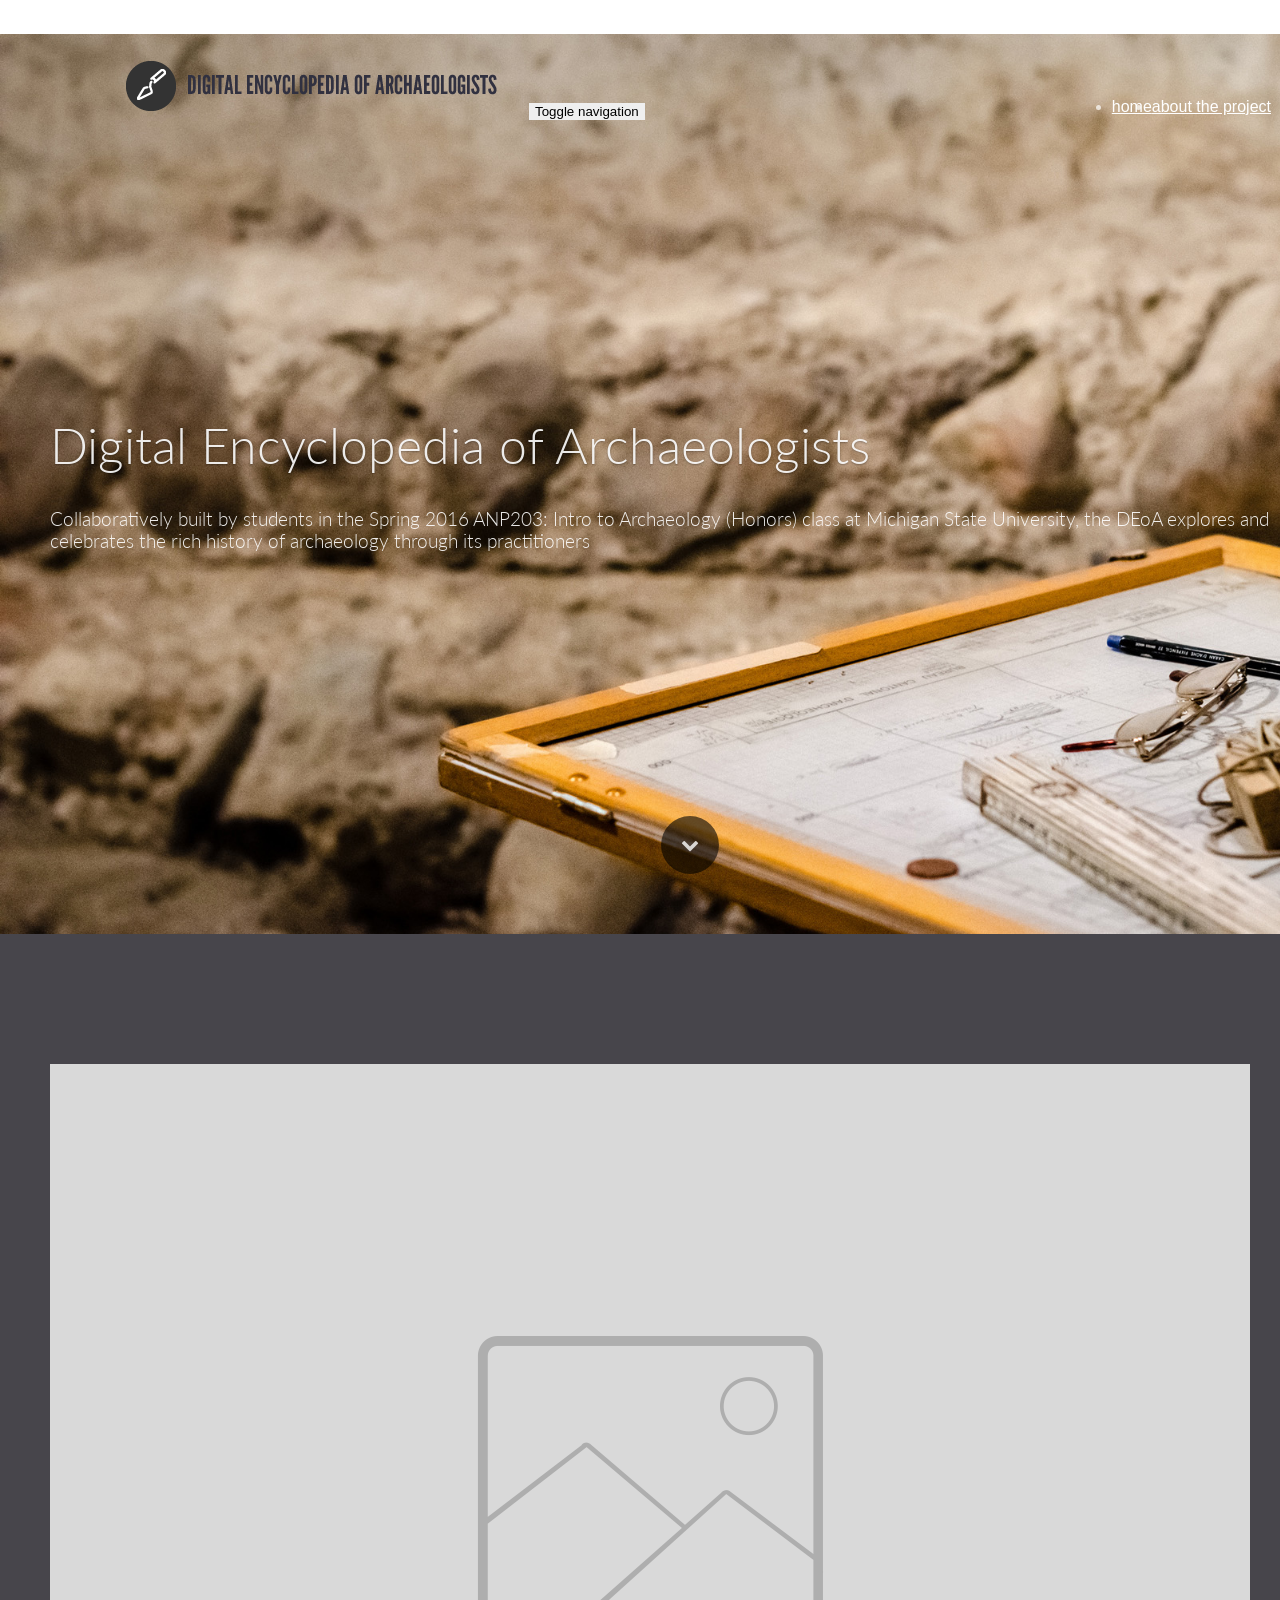
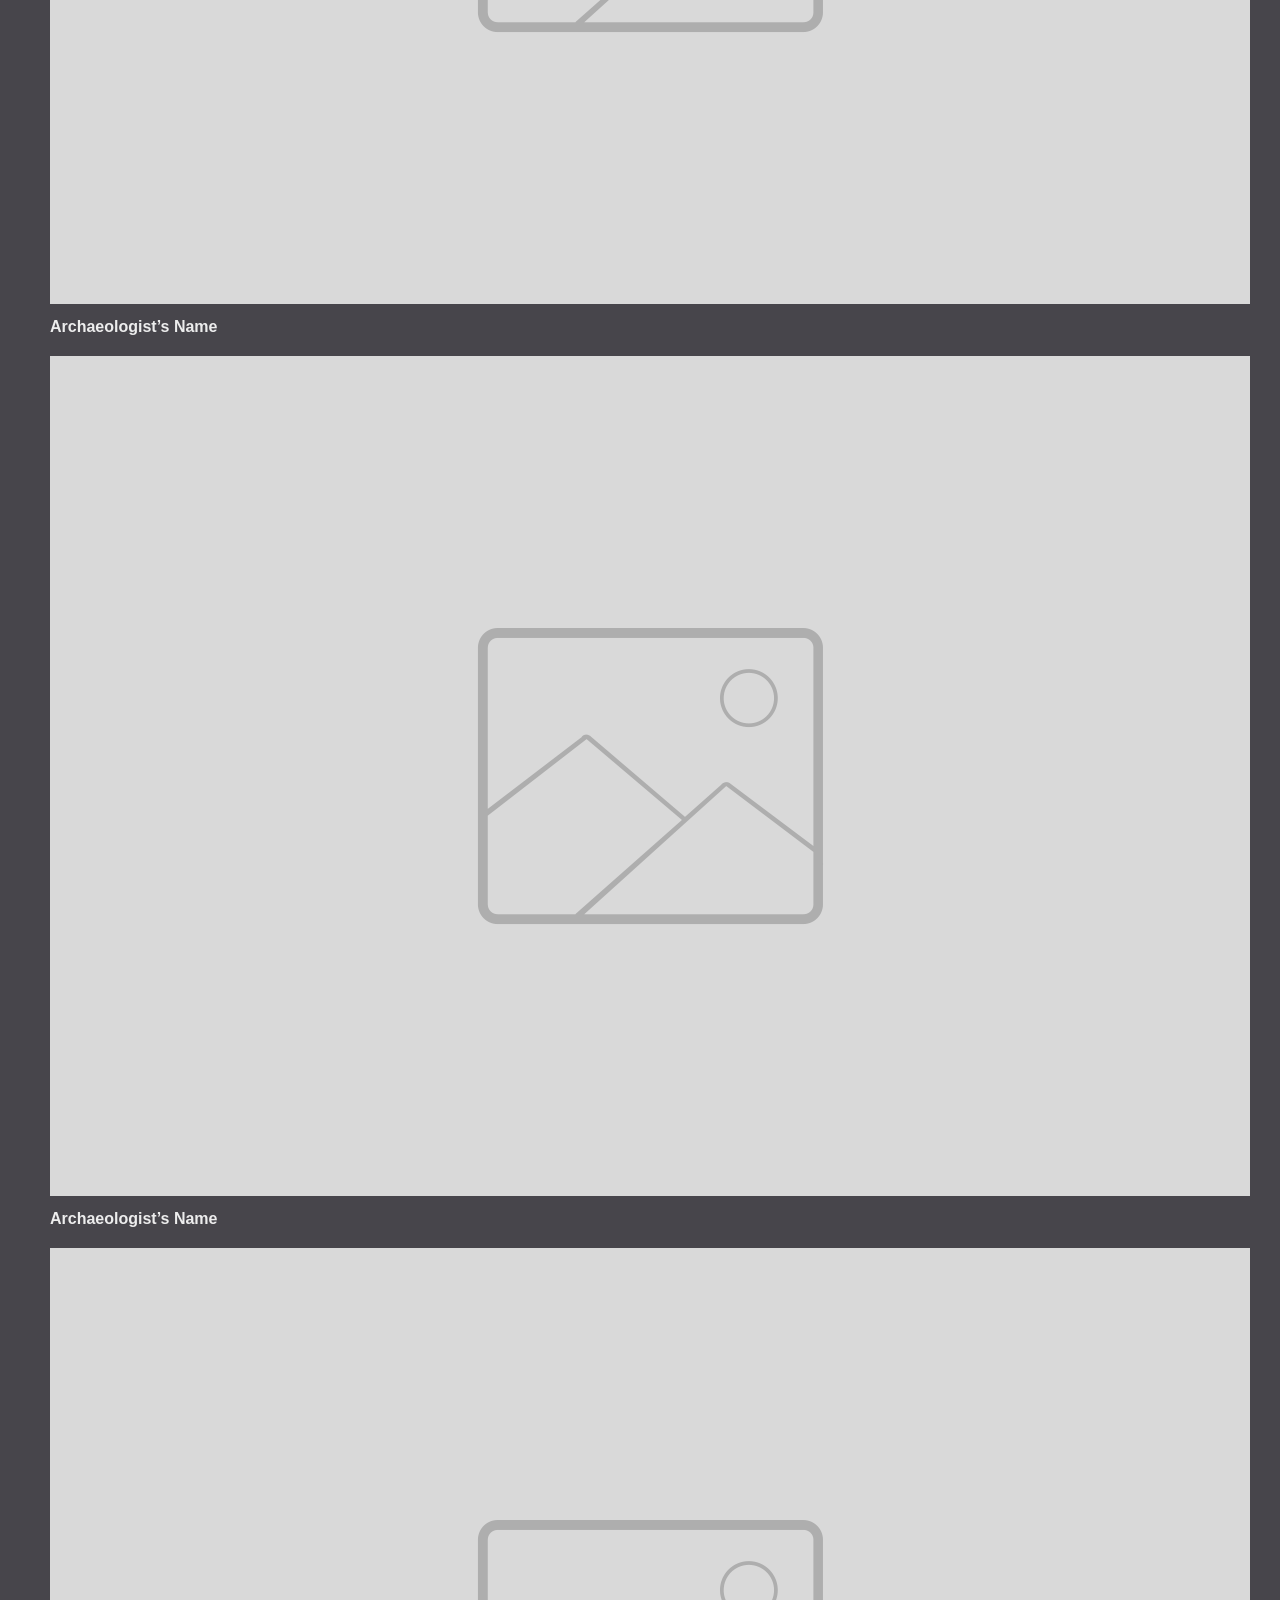
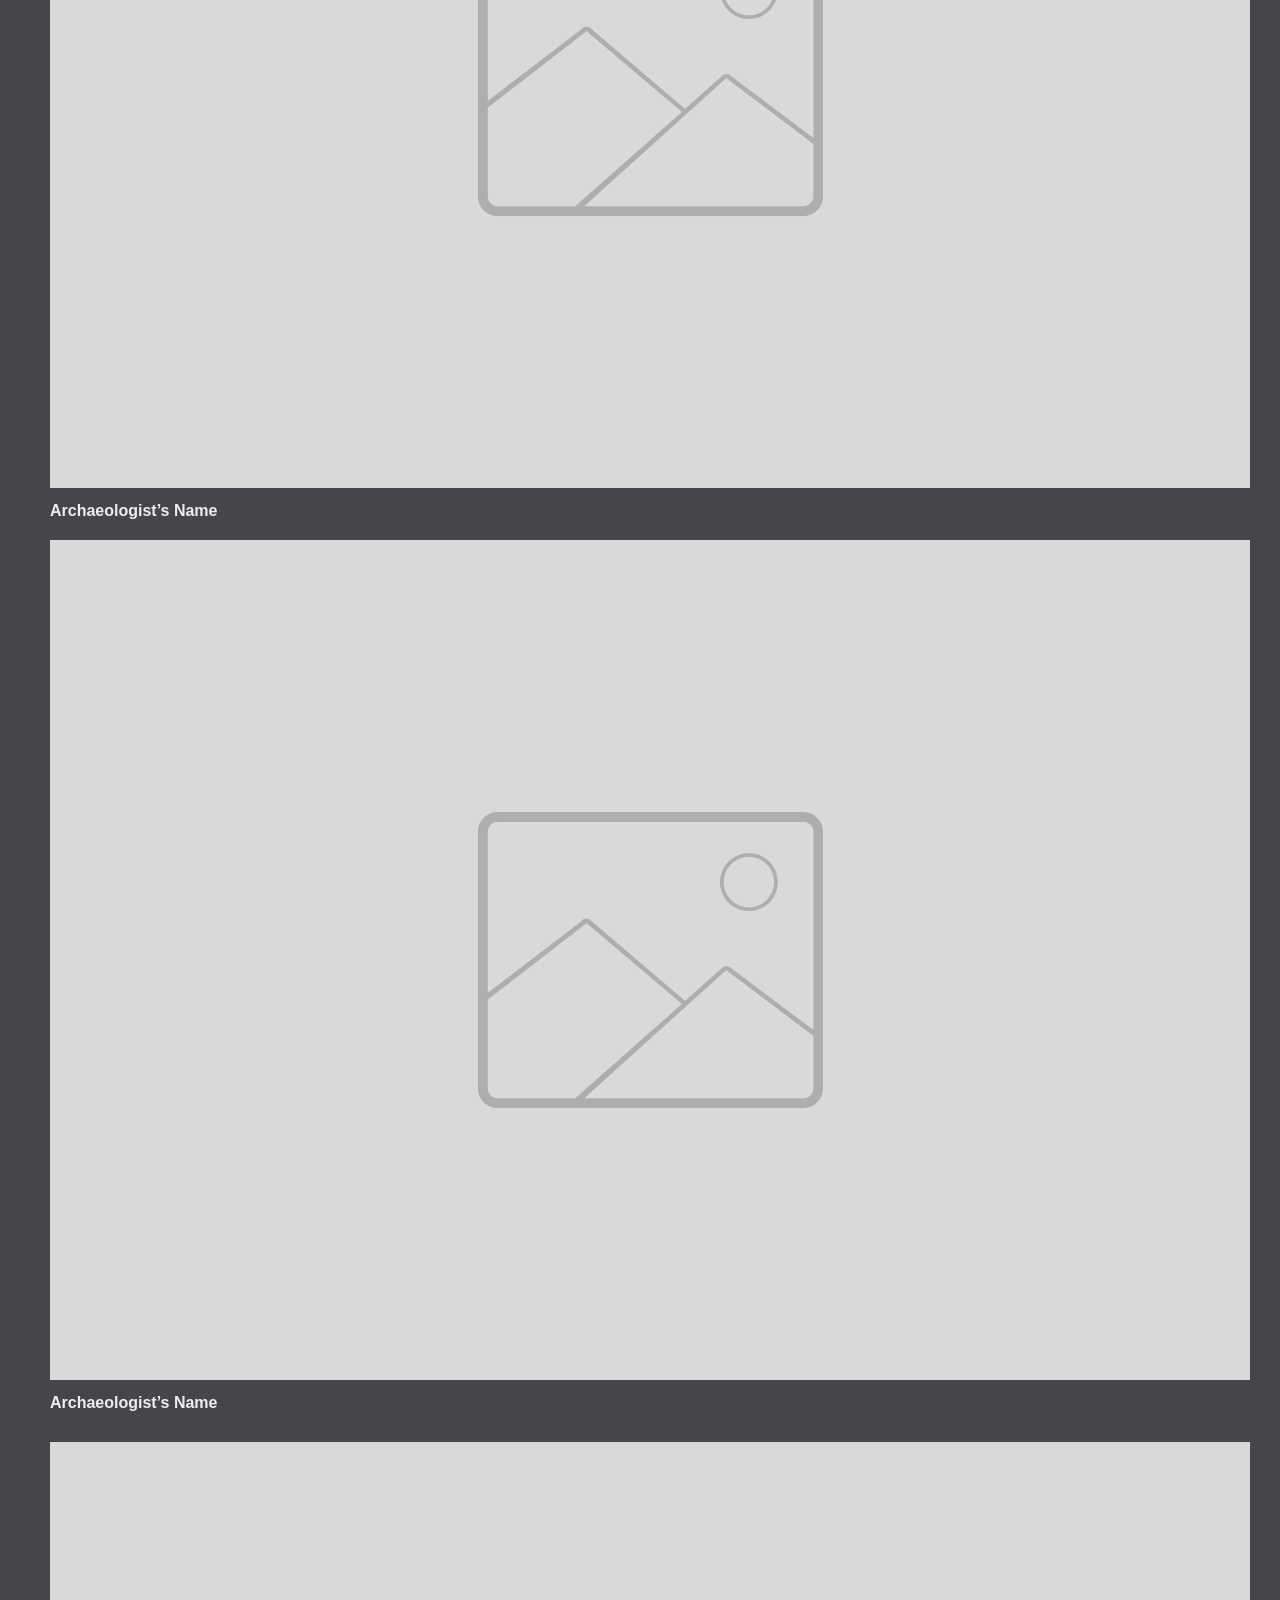
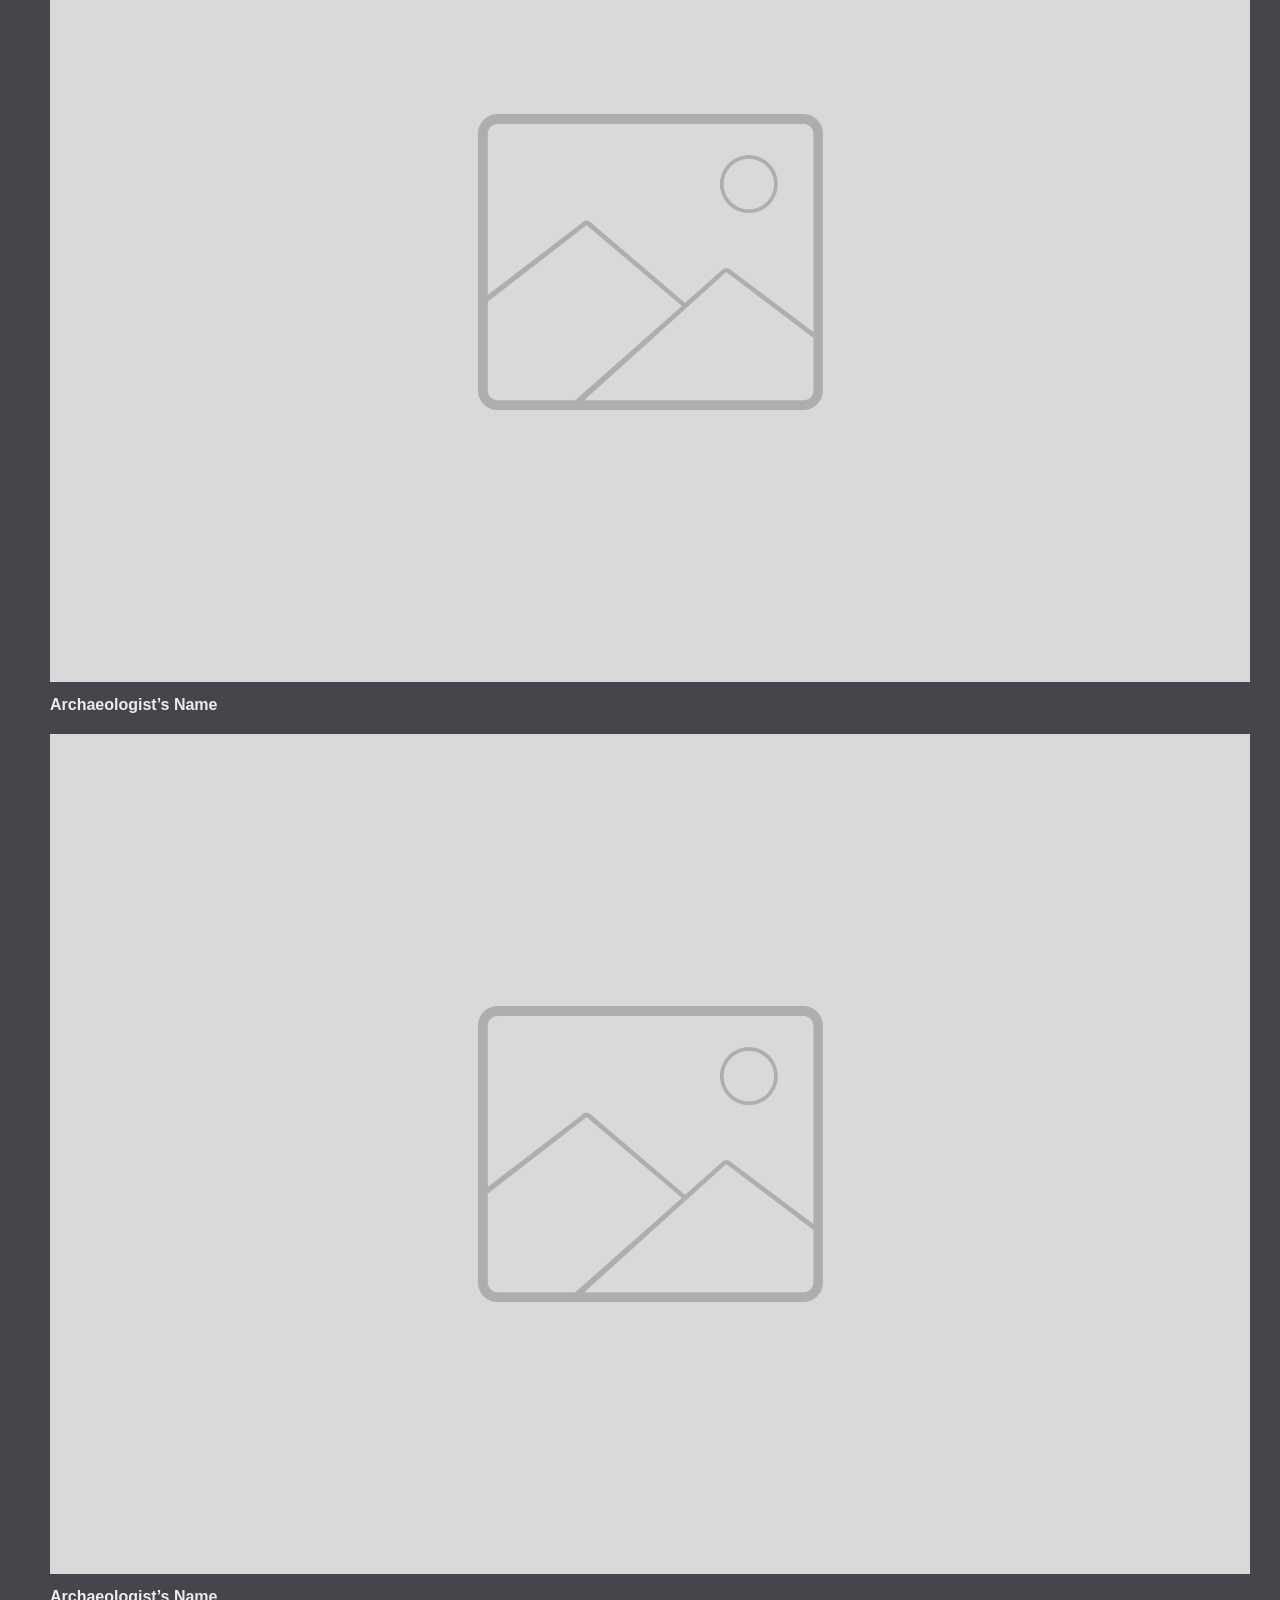
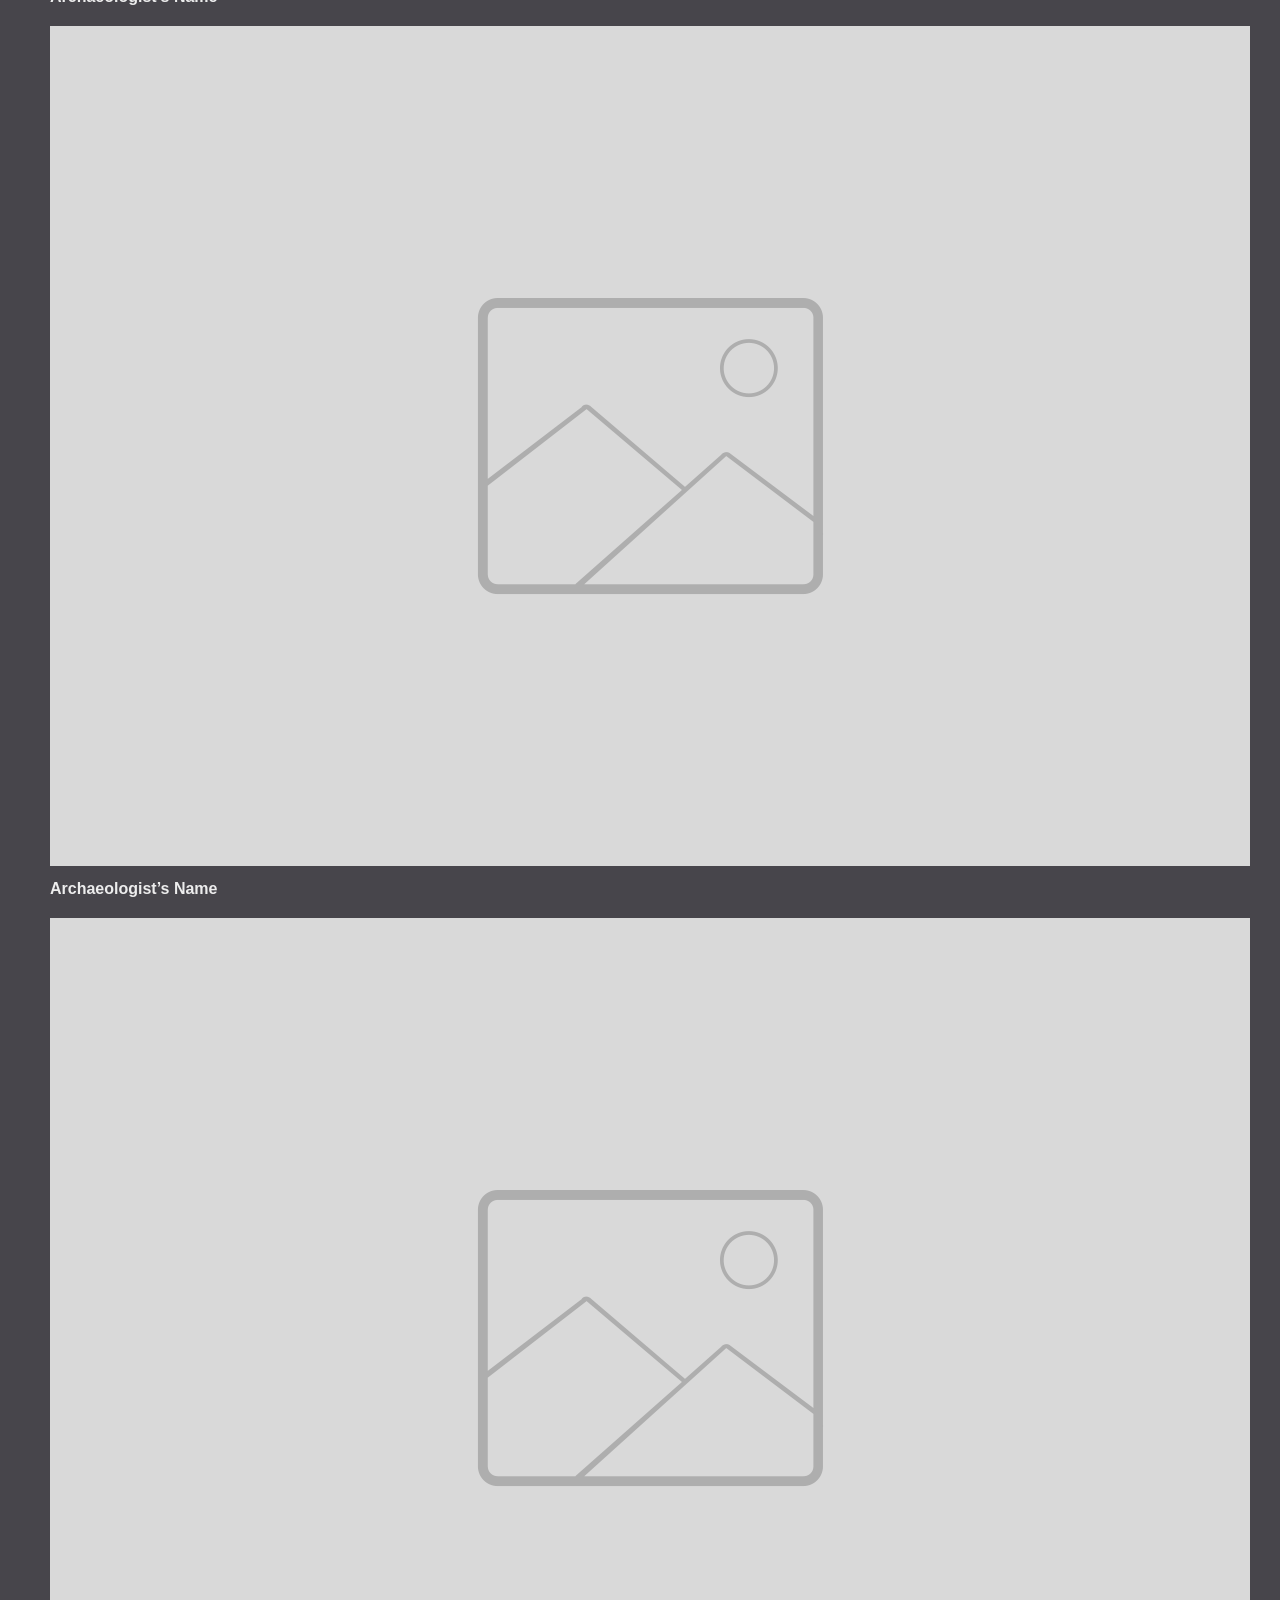
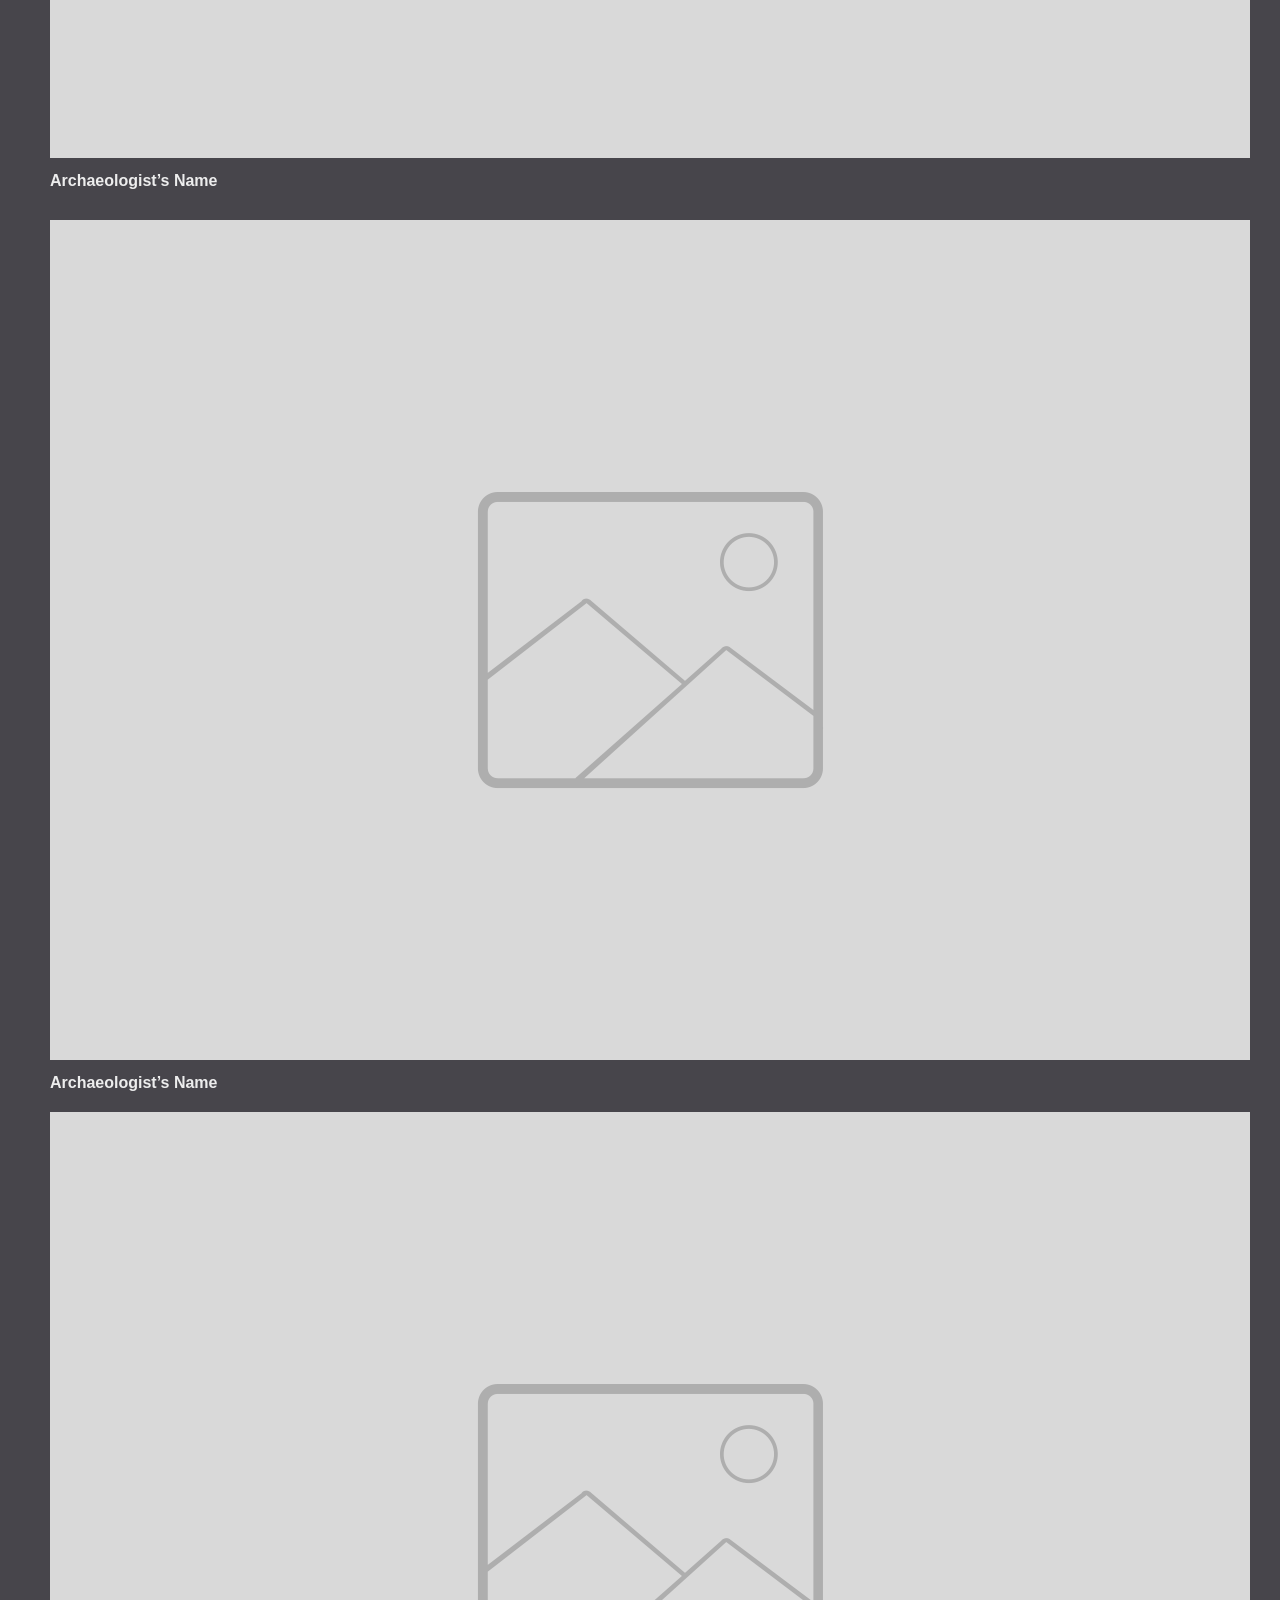
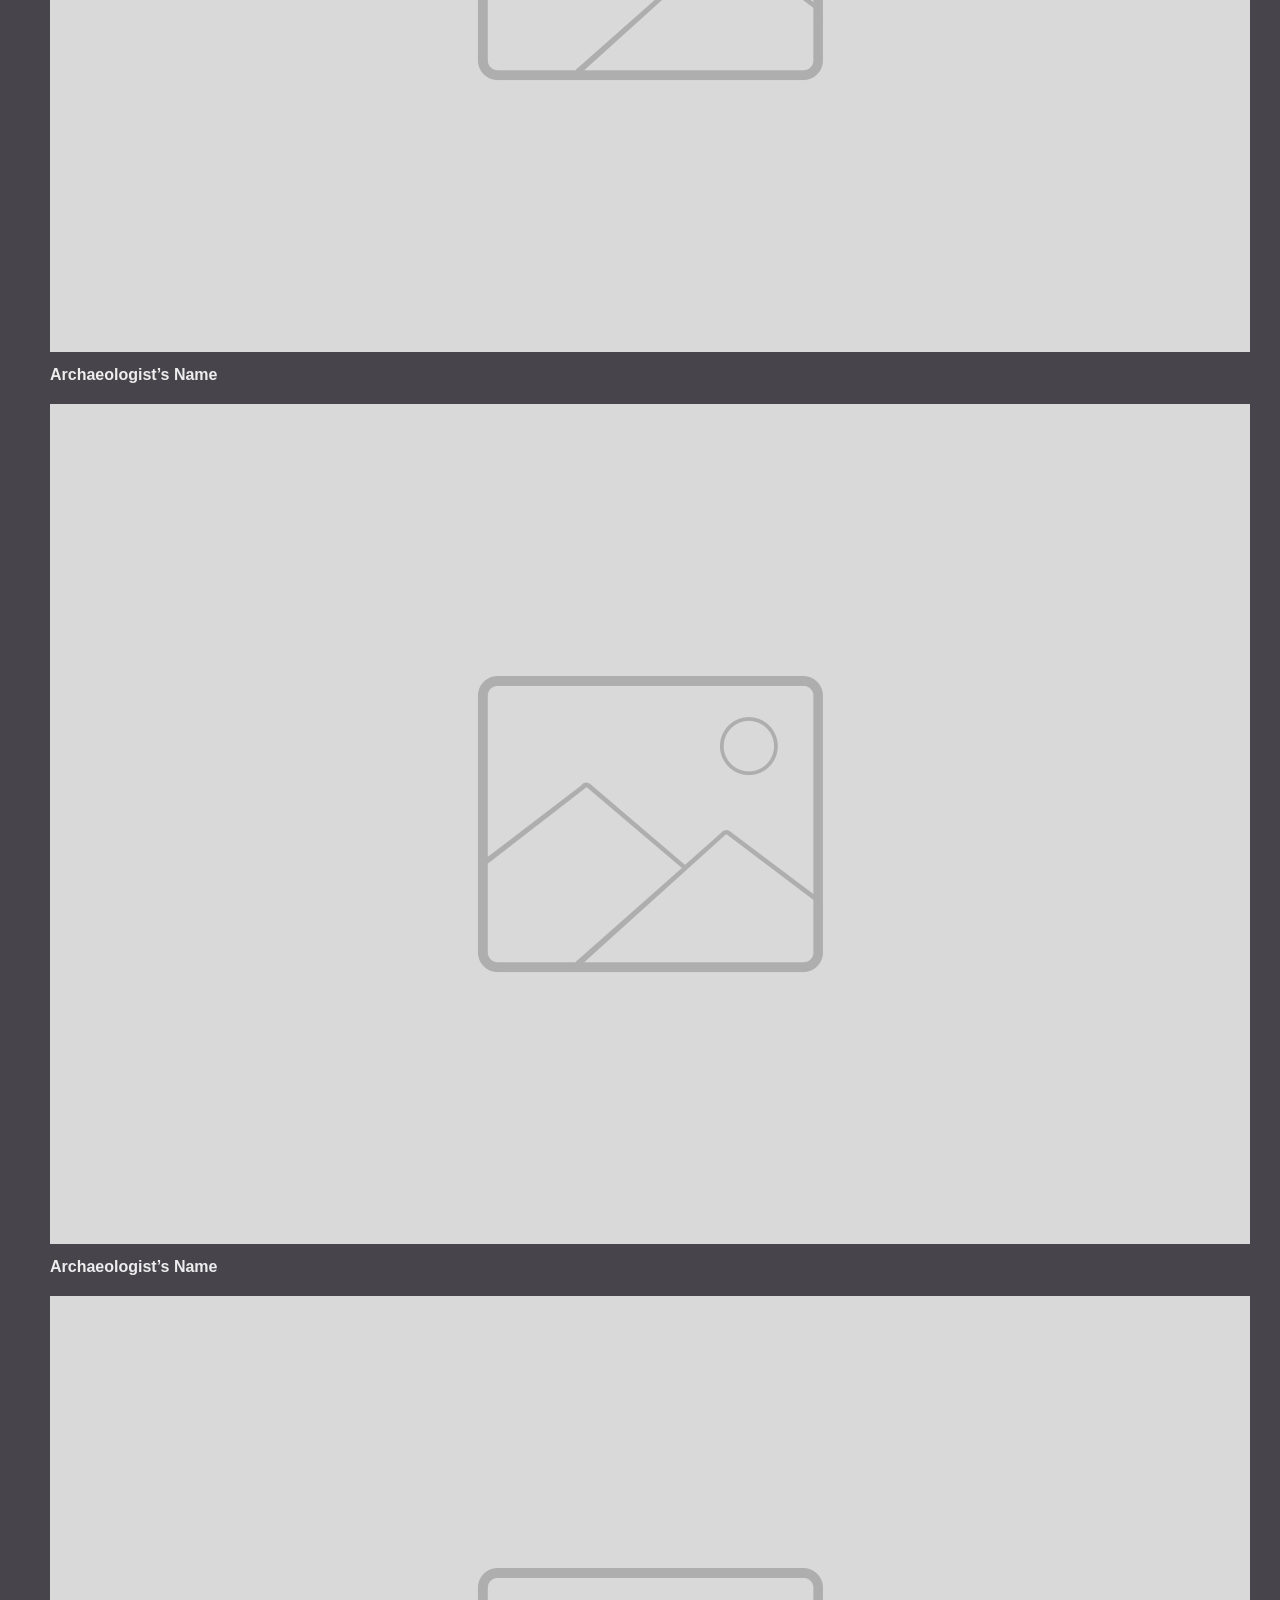
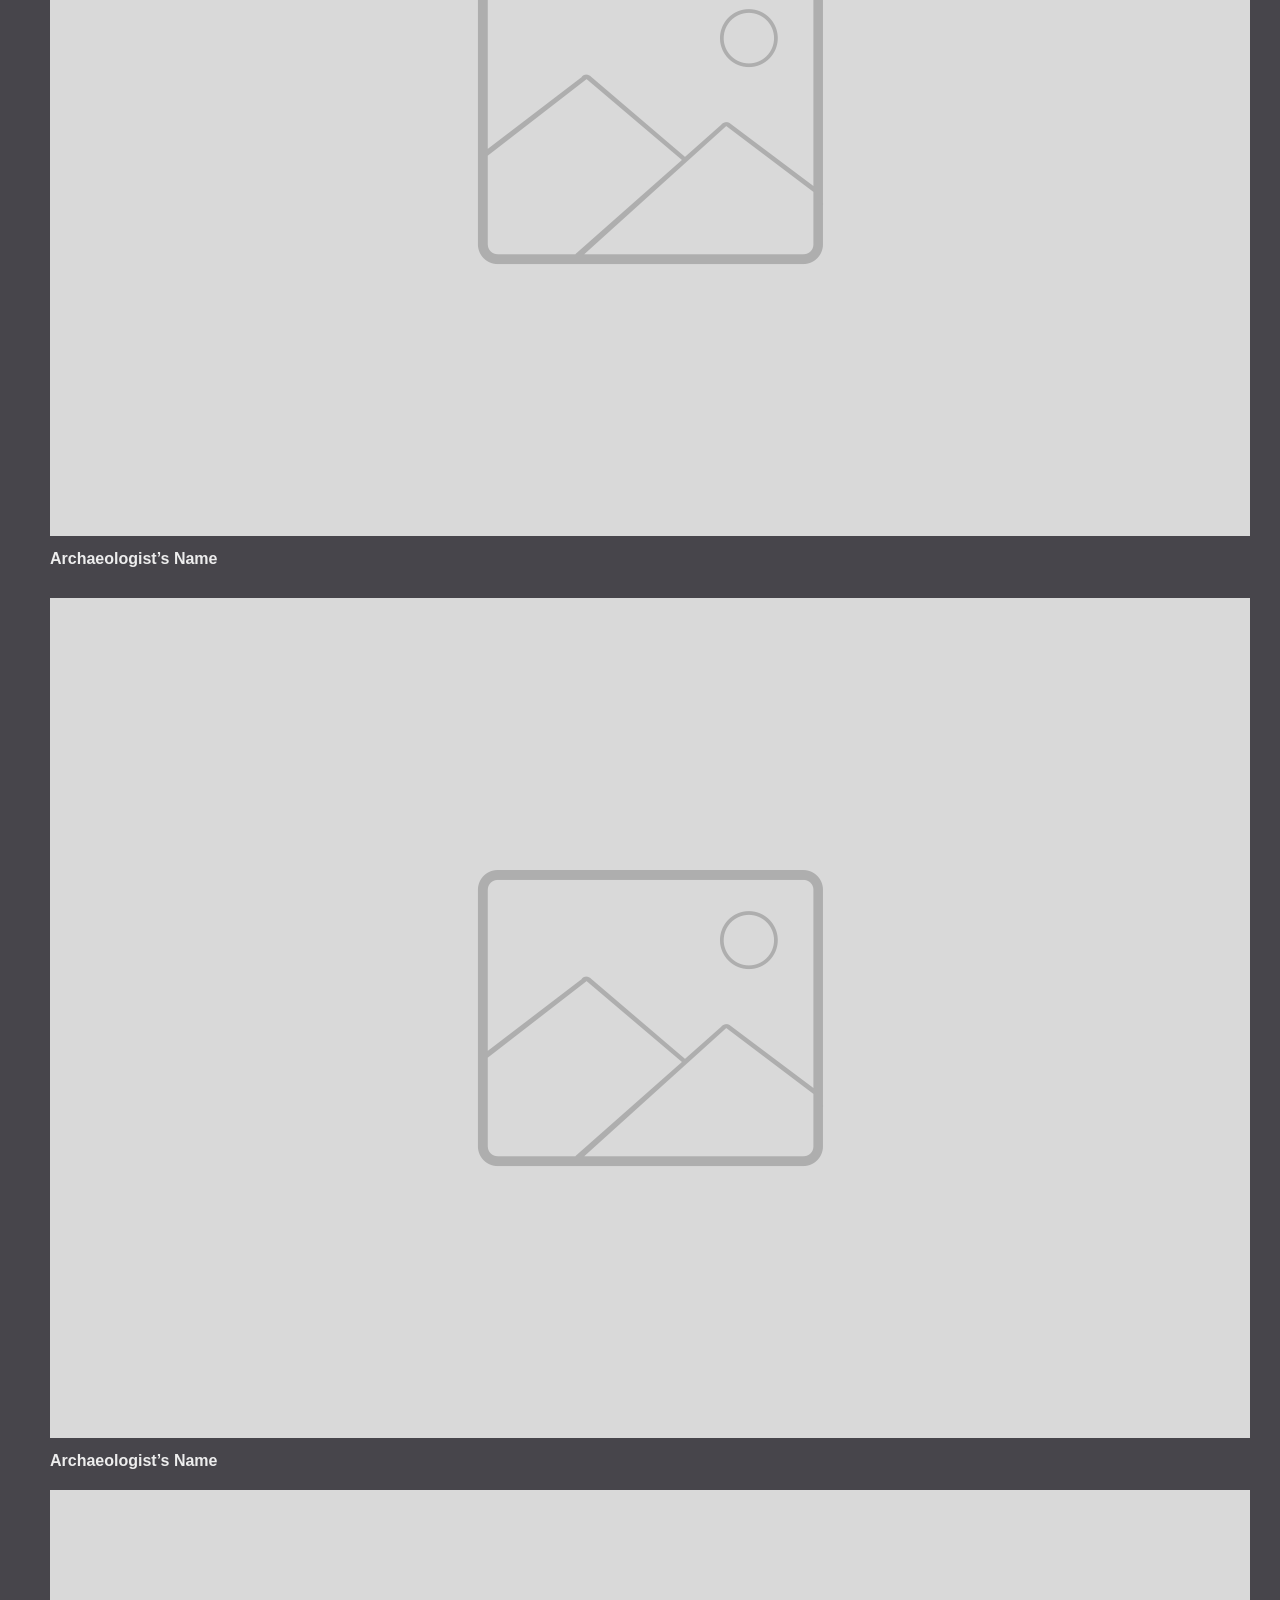
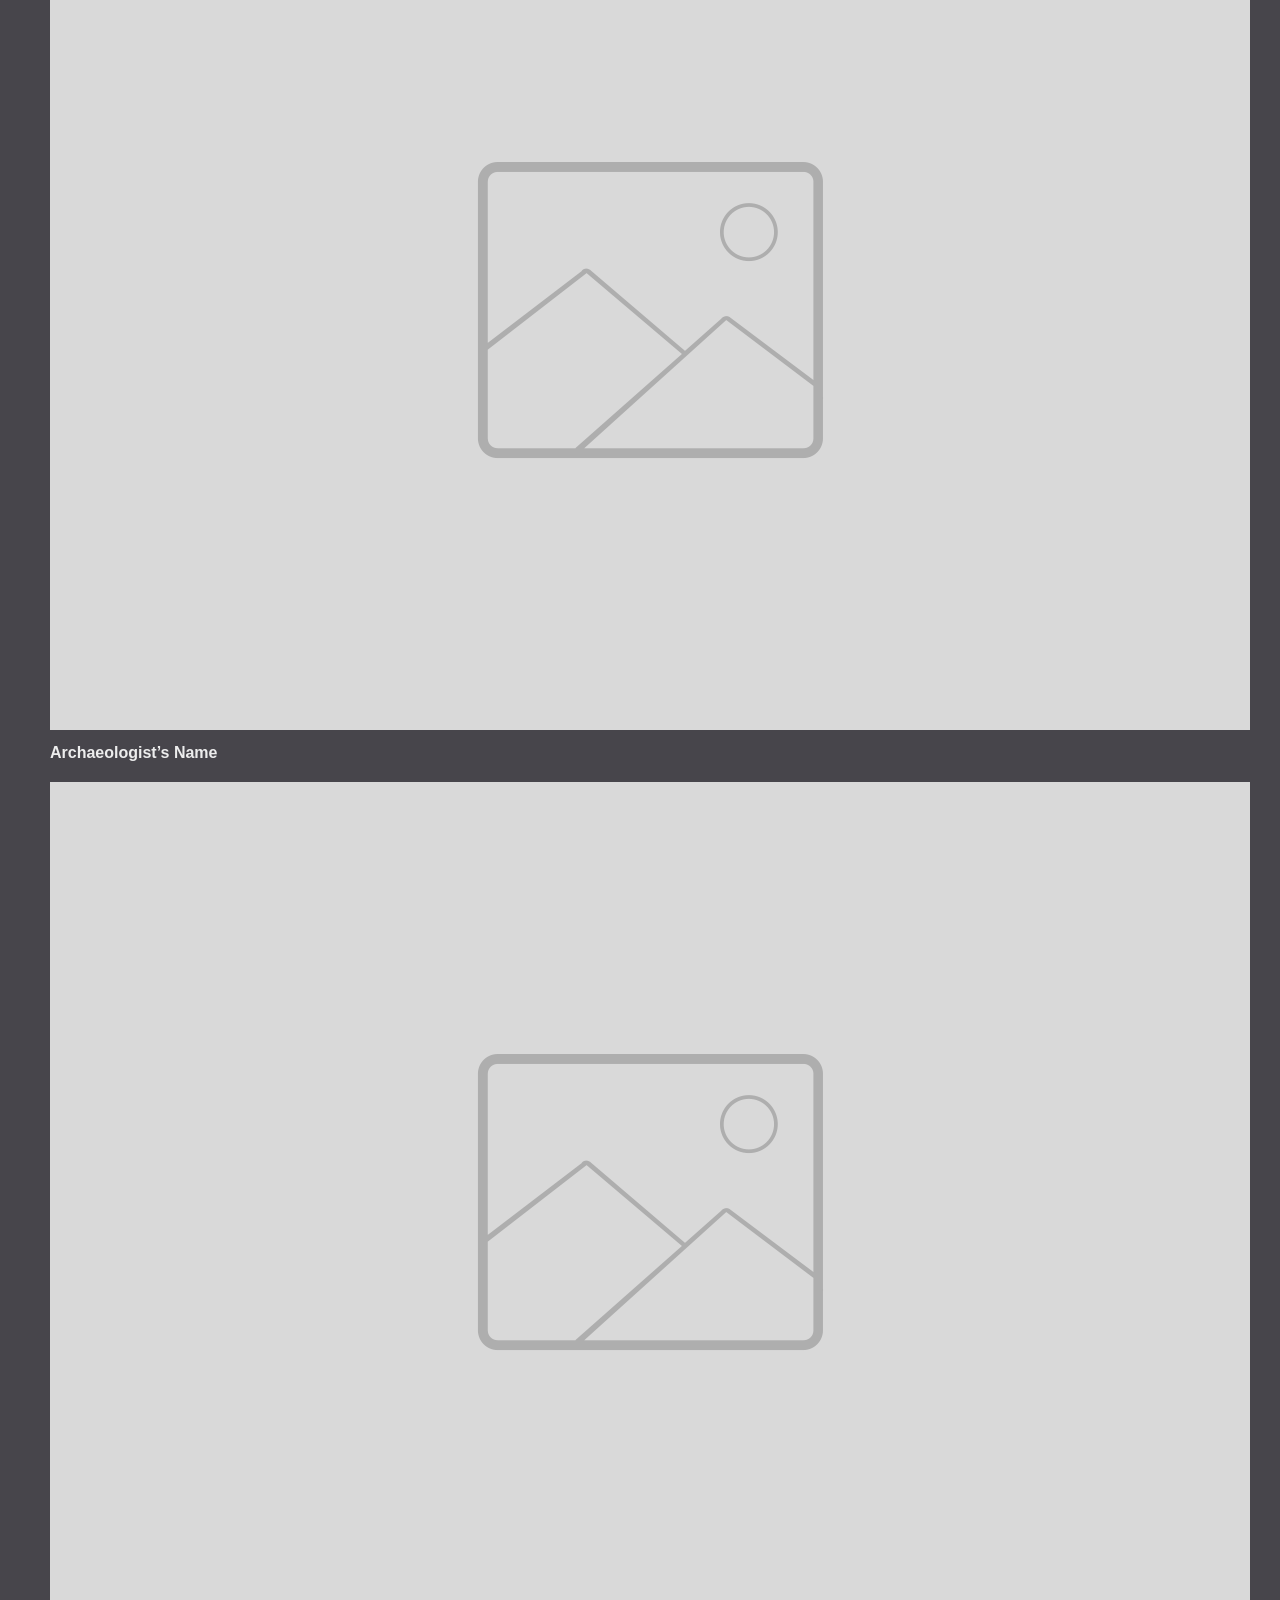
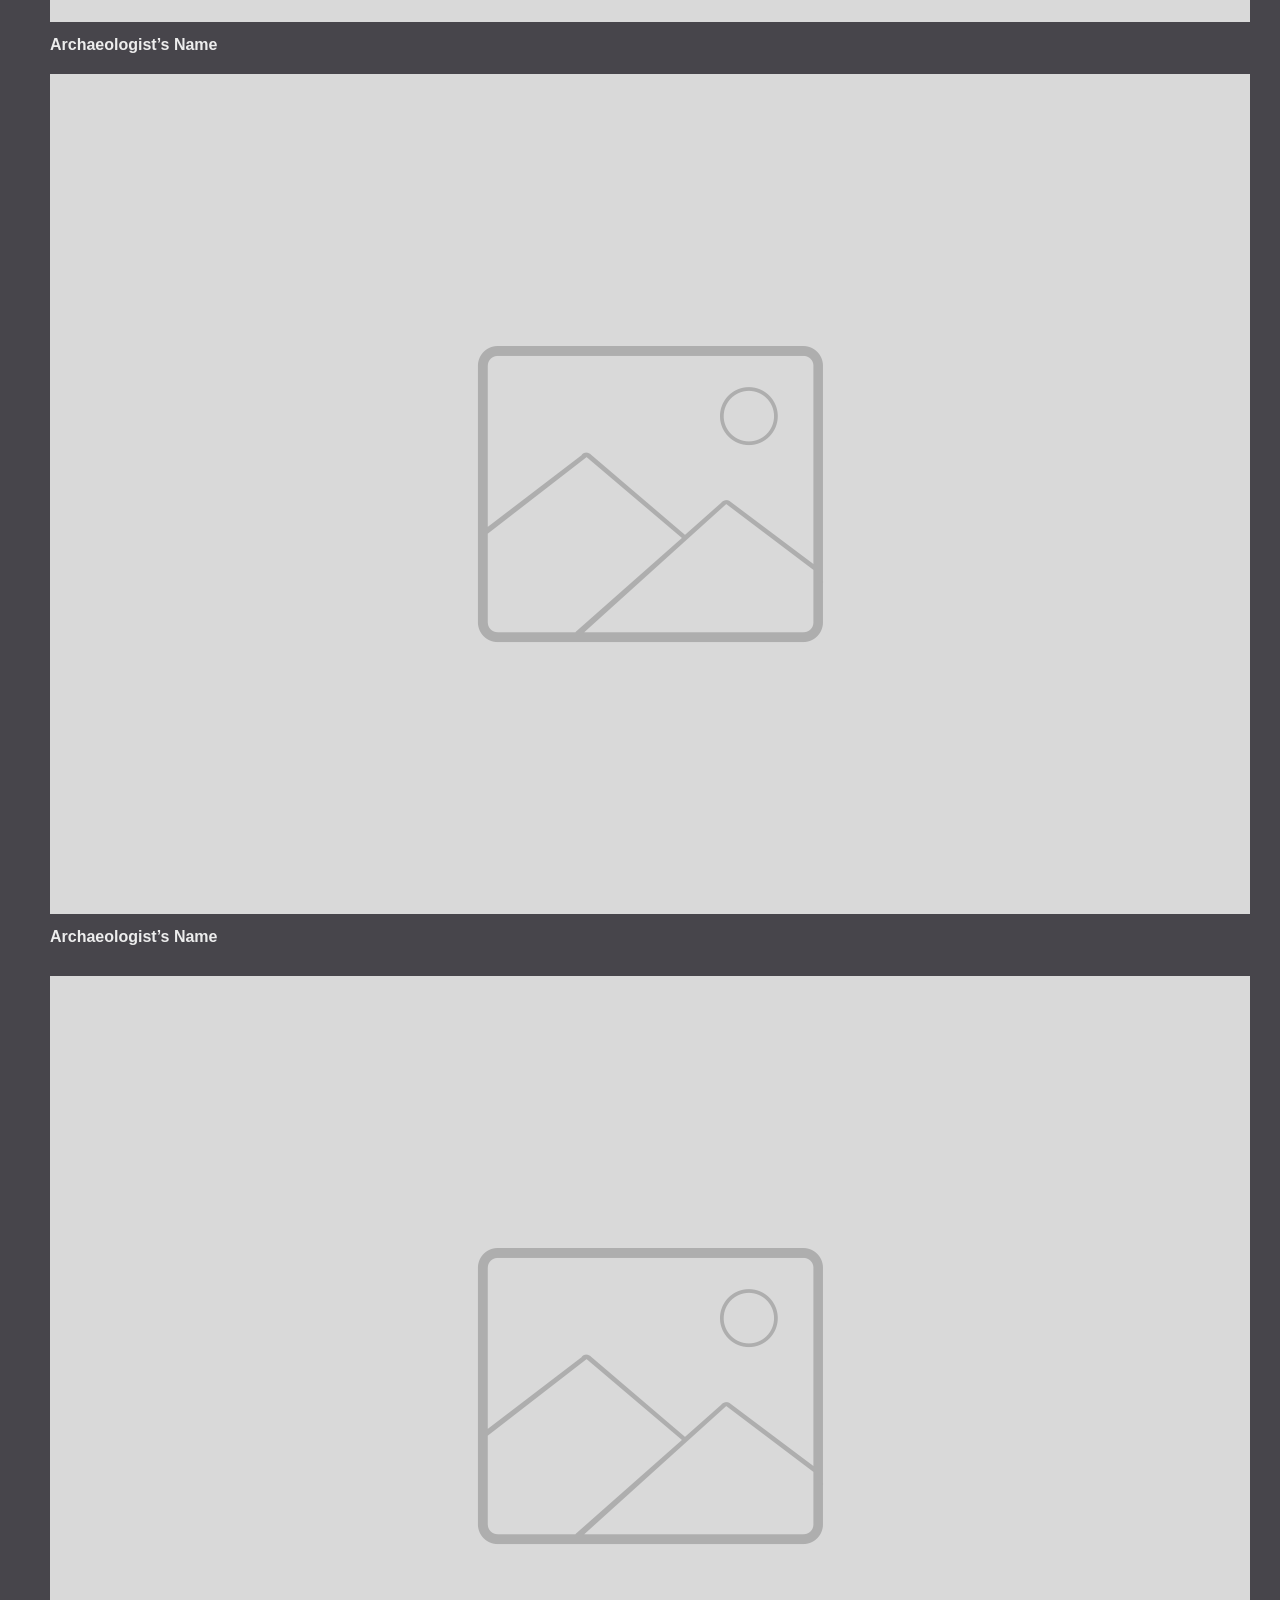
==== index.html @ d89008f2 "basic site structure" ====
<!doctype html>
<html>
<head>
    <meta charset="utf-8">
    <meta name="keywords" content="">
    <meta name="description" content="">
    <link rel="shortcut icon" type="image/png" href="favicon.png" />
    <meta name="viewport" content="width=device-width, initial-scale=1, user-scalable=0">
    <link rel="stylesheet" type="text/css" href="./css/bootstrap.css">
    <link rel="stylesheet" id="ppstyle" type="text/css" href="style.css">
    <link rel='stylesheet' href='./css/font-awesome.min.css'/><link href='http://fonts.googleapis.com/css?family=Lato:100,300,400,700,900&subset=latin,latin-ext' rel='stylesheet' type='text/css'>
    <script src="./js/jquery-2.1.0.min.js"></script>
    <script src="./js/bootstrap.js"></script>
    <script src="./js/blocs.js"></script>
    
    <title></title>
</head>
<body>
<!-- Main container -->
<div class="page-container">
    <!-- Hero Bloc --><div id="hero-bloc" class="bloc hero bgc-white bg-9690909754-19966c041a-o d-bloc">
	<div class="container bloc-sm hero-nav">
		<nav class="navbar row">
			<div class="navbar-header">
				<a class="navbar-brand" href="index.html"><img src="img/DEoA_logo.png?timestamp=1456510003840" alt="logo" /></a>
				<button id="nav-toggle" type="button" class="ui-navbar-toggle navbar-toggle" data-toggle="collapse" data-target=".navbar-1">
					<span class="sr-only">Toggle navigation</span><span class="icon-bar"></span><span class="icon-bar"></span><span class="icon-bar"></span>
				</button>
			</div>
			<div class="collapse navbar-collapse navbar-1">
				<ul class="site-navigation nav navbar-nav pull-right">
					<li>
						<a href="index.html" class="ltc-white">home</a>
					</li>
					<li>
						<a href="about.html" class="ltc-white">about the project</a>
					</li>
				</ul>
			</div>
		</nav>
	</div>
	<div class="v-center">
		<div class="vc-content row">
			<div class="col-sm-12">
				<h1 class=" text-center sm-shadow">
					Digital Encyclopedia of Archaeologists
				</h1>
				<h3 class=" text-center mg-lg">
					Collaboratively built by students in the Spring 2016 ANP203: Intro to Archaeology (Honors) class at Michigan State University, the DEoA explores and celebrates the rich history of archaeology through its practitioners
				</h3>
			</div>
		</div><a id="scroll-hero" class="btn-dwn" href="#"><span class="fa fa-chevron-down"></span></a>
	</div>
</div><!-- Hero Bloc END --><!-- bloc-2 --><div class="bloc bgc-outer-space d-bloc" id="bloc-2">
	<div class="container bloc-lg">
		<div class="row voffset">
			<div class="col-sm-3">
				<a href="http://msu.edu" data-caption="Image description"><img src="img/placeholder-image.png" class="img-responsive" /></a>
				<h4 class="mg-md ">
					Archaeologist&rsquo;s Name
				</h4>
			</div>
			<div class="col-sm-3">
				<a href="http://msu.edu"><img src="img/placeholder-image.png" class="img-responsive" /></a>
				<h4 class="mg-md ">
					Archaeologist&rsquo;s Name
				</h4>
			</div>
			<div class="col-sm-3">
				<a href="http://msu.edu"><img src="img/placeholder-image.png" class="img-responsive" /></a>
				<h4 class="mg-md ">
					Archaeologist&rsquo;s Name
				</h4>
			</div>
			<div class="col-sm-3">
				<a href="http://msu.edu"><img src="img/placeholder-image.png" class="img-responsive" /></a>
				<h4 class="mg-md ">
					Archaeologist&rsquo;s Name
				</h4>
			</div>
		</div>
		<div class="row voffset">
			<div class="col-sm-3">
				<a href="http://msu.edu" data-caption="Image description"><img src="img/placeholder-image.png" class="img-responsive" /></a>
				<h4 class="mg-md ">
					Archaeologist&rsquo;s Name
				</h4>
			</div>
			<div class="col-sm-3">
				<a href="http://msu.edu"><img src="img/placeholder-image.png" class="img-responsive" /></a>
				<h4 class="mg-md ">
					Archaeologist&rsquo;s Name
				</h4>
			</div>
			<div class="col-sm-3">
				<a href="http://msu.edu"><img src="img/placeholder-image.png" class="img-responsive" /></a>
				<h4 class="mg-md ">
					Archaeologist&rsquo;s Name
				</h4>
			</div>
			<div class="col-sm-3">
				<a href="http://msu.edu"><img src="img/placeholder-image.png" class="img-responsive" /></a>
				<h4 class="mg-md ">
					Archaeologist&rsquo;s Name
				</h4>
			</div>
		</div>
		<div class="row voffset">
			<div class="col-sm-3">
				<a href="http://msu.edu" data-caption="Image description"><img src="img/placeholder-image.png" class="img-responsive" /></a>
				<h4 class="mg-md ">
					Archaeologist&rsquo;s Name
				</h4>
			</div>
			<div class="col-sm-3">
				<a href="http://msu.edu"><img src="img/placeholder-image.png" class="img-responsive" /></a>
				<h4 class="mg-md ">
					Archaeologist&rsquo;s Name
				</h4>
			</div>
			<div class="col-sm-3">
				<a href="http://msu.edu"><img src="img/placeholder-image.png" class="img-responsive" /></a>
				<h4 class="mg-md ">
					Archaeologist&rsquo;s Name
				</h4>
			</div>
			<div class="col-sm-3">
				<a href="http://msu.edu"><img src="img/placeholder-image.png" class="img-responsive" /></a>
				<h4 class="mg-md ">
					Archaeologist&rsquo;s Name
				</h4>
			</div>
		</div>
		<div class="row voffset">
			<div class="col-sm-3">
				<a href="http://msu.edu" data-caption="Image description"><img src="img/placeholder-image.png" class="img-responsive" /></a>
				<h4 class="mg-md ">
					Archaeologist&rsquo;s Name
				</h4>
			</div>
			<div class="col-sm-3">
				<a href="http://msu.edu"><img src="img/placeholder-image.png" class="img-responsive" /></a>
				<h4 class="mg-md ">
					Archaeologist&rsquo;s Name
				</h4>
			</div>
			<div class="col-sm-3">
				<a href="http://msu.edu"><img src="img/placeholder-image.png" class="img-responsive" /></a>
				<h4 class="mg-md ">
					Archaeologist&rsquo;s Name
				</h4>
			</div>
			<div class="col-sm-3">
				<a href="http://msu.edu"><img src="img/placeholder-image.png" class="img-responsive" /></a>
				<h4 class="mg-md ">
					Archaeologist&rsquo;s Name
				</h4>
			</div>
		</div>
		<div class="row voffset">
			<div class="col-sm-3">
				<a href="http://msu.edu" data-caption="Image description"><img src="img/placeholder-image.png" class="img-responsive" /></a>
				<h4 class="mg-md ">
					Archaeologist&rsquo;s Name
				</h4>
			</div>
			<div class="col-sm-3">
				<a href="http://msu.edu"><img src="img/placeholder-image.png" class="img-responsive" /></a>
				<h4 class="mg-md ">
					Archaeologist&rsquo;s Name
				</h4>
			</div>
			<div class="col-sm-3">
				<a href="http://msu.edu"><img src="img/placeholder-image.png" class="img-responsive" /></a>
				<h4 class="mg-md ">
					Archaeologist&rsquo;s Name
				</h4>
			</div>
			<div class="col-sm-3">
				<a href="http://msu.edu"><img src="img/placeholder-image.png" class="img-responsive" /></a>
				<h4 class="mg-md ">
					Archaeologist&rsquo;s Name
				</h4>
			</div>
		</div>
		<div class="row voffset">
			<div class="col-sm-3">
				<a href="http://msu.edu" data-caption="Image description"><img src="img/placeholder-image.png" class="img-responsive" /></a>
				<h4 class="mg-md ">
					Archaeologist&rsquo;s Name
				</h4>
			</div>
			<div class="col-sm-3">
				<a href="http://msu.edu"><img src="img/placeholder-image.png" class="img-responsive" /></a>
				<h4 class="mg-md ">
					Archaeologist&rsquo;s Name
				</h4>
			</div>
			<div class="col-sm-3">
				<a href="http://msu.edu"><img src="img/placeholder-image.png" class="img-responsive" /></a>
				<h4 class="mg-md ">
					Archaeologist&rsquo;s Name
				</h4>
			</div>
			<div class="col-sm-3">
				<a href="http://msu.edu"><img src="img/placeholder-image.png" class="img-responsive" /></a>
				<h4 class="mg-md ">
					Archaeologist&rsquo;s Name
				</h4>
			</div>
		</div>
		<div class="row voffset">
			<div class="col-sm-3">
				<a href="http://msu.edu" data-caption="Image description"><img src="img/placeholder-image.png" class="img-responsive" /></a>
				<h4 class="mg-md ">
					Archaeologist&rsquo;s Name
				</h4>
			</div>
			<div class="col-sm-3">
				<a href="http://msu.edu"><img src="img/placeholder-image.png" class="img-responsive" /></a>
				<h4 class="mg-md ">
					Archaeologist&rsquo;s Name
				</h4>
			</div>
			<div class="col-sm-3">
				<a href="http://msu.edu"><img src="img/placeholder-image.png" class="img-responsive" /></a>
				<h4 class="mg-md ">
					Archaeologist&rsquo;s Name
				</h4>
			</div>
			<div class="col-sm-3">
				<a href="http://msu.edu"><img src="img/placeholder-image.png" class="img-responsive" /></a>
				<h4 class="mg-md ">
					Archaeologist&rsquo;s Name
				</h4>
			</div>
		</div>
	</div>
</div><!-- bloc-2 END --><!-- ScrollToTop Button --><a class="bloc-button btn btn-d scrollToTop" onclick="scrollToTarget('1')"><span class="fa fa-chevron-up"></span></a><!-- ScrollToTop Button END--><!-- Footer - bloc-4 --><div class="bloc bgc-white l-bloc" id="bloc-4">
	<div class="container bloc-lg">
		<div class="row">
			<div class="col-sm-6">
				<img src="img/New%20Department%20Logo.png" class="img-responsive center-block" />
			</div>
			<div class="col-sm-6">
				<img src="img/LEADR-LOGO-10-300x84.png" class="img-responsive center-block mg-lg" />
			</div>
		</div>
	</div>
</div><!-- Footer - bloc-4 END -->
</div>
<!-- Main container END -->

</body>
    
<!-- Google Analytics -->

<!-- Google Analytics END -->

</html>
---- style.css ----
/*-----------------------------------------------------------------------------------*/
/*	    Digital Encyclopedia of Archaeologists
/*      Built with Blocs
/*-----------------------------------------------------------------------------------*/

body{
	margin:0;
	padding:0;
    background:#FFF;
    overflow-x:hidden;
    -webkit-font-smoothing: antialiased;
    -moz-osx-font-smoothing: grayscale;
}
a:hover{text-decoration: none; cursor:pointer;}

a,button{outline: none!important;} /* Prevent ugly blue glow on chrome and safari */


   


/* Globals type styling */
    h1, h2, h3, h4, h5, h6, p, label, .btn, a{
	font-family:"Helvetica";
}


/* Site container width */

.container{
	max-width:1170px;
}

/* = Blocs
-------------------------------------------------------------- */

.bloc{
	width:100%;
	clear:both;
	background: 50% 50% no-repeat;
	padding:0 50px;
	-webkit-background-size: cover;
	-moz-background-size: cover;
	-o-background-size: cover;
	background-size: cover;
	position:relative;
}
.bloc .container{
	padding-left:0;
	padding-right:0;
}


/* Sizes */

.bloc-lg{
	padding:100px 50px;
}
.bloc-sm{
	padding:20px 50px;
}


/* Dark theme */

.d-bloc{
	color:rgba(255,255,255,.7);
}
.d-bloc button:hover{
	color:rgba(255,255,255,.9);
}
.d-bloc h1, .d-bloc h2, .d-bloc h3, .d-bloc h4,.d-bloc h5, .d-bloc h6, .d-bloc .ico{
	color:rgba(255,255,255,.9);
}
.d-bloc .icon-round,.d-bloc .icon-square,.d-bloc .icon-rounded,.d-bloc .icon-semi-rounded-a,.d-bloc .icon-semi-rounded-b{
	border-color:rgba(255,255,255,.9);
}
.d-bloc .divider-h span{
	border-color:rgba(255,255,255,.2);
}
.d-bloc a{
	color:rgba(255,255,255,.6);
}
.d-bloc a:hover{
	color:rgba(255,255,255,1);
}
.d-bloc .navbar-toggle .icon-bar{
	background:rgba(255,255,255,1);
}
.d-bloc .btn-wire,.d-bloc .btn-wire:hover{
	color:rgba(255,255,255,1);
	border-color:rgba(255,255,255,1);
}
.d-bloc .panel{
	color:rgba(0,0,0,.5);
}
.d-bloc .panel button:hover{
	color:rgba(0,0,0,.7);
}
.d-bloc .panel h1,.d-bloc .panel h2, .d-bloc .panel h3, .d-bloc .panel h4, .d-bloc .panel h5, .d-bloc .panel h6, .d-bloc .ico{
	color:rgba(0,0,0,.7);
}
.d-bloc .panel icon{
	border-color:rgba(0,0,0,.7);
}
.d-bloc .panel .divider-h span{
	border-color:rgba(0,0,0,.1);
}
.d-bloc .panel a{
	color:rgba(0,0,0,.6);
}
.d-bloc .panel a:hover{
	color:rgba(0,0,0,1);
}
.d-bloc .panel .btn-wire, .d-bloc .panel .btn-wire:hover{
	color:rgba(0,0,0,.7);
	border-color:rgba(0,0,0,.3);
}


/* Light theme */

.l-bloc{
	color:rgba(0,0,0,.5);
}
.l-bloc button:hover{
	color:rgba(0,0,0,.7);
}
.l-bloc h1,.l-bloc h2,.l-bloc h3,.l-bloc h4,.l-bloc h5, .l-bloc h6, .l-bloc .ico{
	color:rgba(0,0,0,.7);
}
.l-bloc .icon-round,.l-bloc .icon-square,.l-bloc .icon-rounded,.l-bloc .icon-semi-rounded-a,.l-bloc .icon-semi-rounded-b{
	border-color:rgba(0,0,0,.7);
}
.l-bloc .divider-h span{
	border-color:rgba(0,0,0,.1);
}
.l-bloc a{
	color:rgba(0,0,0,.6);
}
.l-bloc a:hover{
	color:rgba(0,0,0,1);
}
.l-bloc .navbar-toggle .icon-bar{
	color:rgba(0,0,0,.6);
}
.l-bloc .btn-wire, .l-bloc .btn-wire:hover{
	color:rgba(0,0,0,.7);
	border-color:rgba(0,0,0,.3);
}

/* Row Margin Offsets */

.voffset{
	margin-top:30px;
}

/* Bloc text custom styling */

#hero-bloc h1{
	font-size: 50px;
	font-family: Lato;
	font-weight: 300;
}
#hero-bloc h3{
	font-family: Lato;
	font-weight: 300;
}

/* = NavBar
-------------------------------------------------------------- */

.navbar{
	margin-bottom: 0;
	z-index:1;
}
.navbar-brand{
	height:auto;
	padding:15px 15px;
	font-size:25px!important;
	font-weight:normal;
	font-weight:600;
}
.navbar-brand img{
	max-height: 200px;
	margin: 0 5px 0 0;
	display:inline;
}
.navbar-brand{
	padding: 15px 15px;
}
.navbar .nav{
	padding-top: 2px;
	margin-right: -16px;
	float:right;
	z-index:1;
}
.nav > li{
	float:left;
	margin-top:4px;
	font-size:16px;
}
.navbar-nav .open .dropdown-menu > li > a{
	text-align: inherit;
}
.nav > li a:hover, .nav > li a:focus{
	background:transparent;
}
.navbar-toggle{
	margin: 10px 10px 0 0;
	border: 0px;
}
.navbar-toggle:hover{
	background:transparent!important;
}
.navbar-toggle .icon-bar{
	background-color: rgba(0,0,0,.5);
	width: 26px;
}
 /* Inverted navbar */

.nav-invert .navbar .nav{
	float:left;
}
.nav-invert .navbar-header, .nav-invert .navbar-brand{
	float:right;
}
@media (min-width: 768px){
	.site-navigation{
		position:absolute;
		top:50%;
		right:20px;
		transform:translate(0, -50%);
		-webkit-transform:translateY(-50%);
	}
	.nav-invert .site-navigation{
		left:20px;
		right:0;
	}
	.nav-center{
		text-align:center;
	}
	.nav-center .navbar-header{
		width:100%;
	}
	.nav-center .navbar-header, .nav-center .navbar-brand, .nav-center .nav > li{
		float: none;
		display:inline-block;
	}
	.nav-center .site-navigation{
		position:relative;
		width:100%;
		margin-top:20px;
	}
}
.nav > li > .dropdown a{
	background: none!important;
	display: block;
	padding: 14px 15px;
}

nav .caret{
	margin: 0 5px;
}

/* = Hero
-------------------------------------------------------------- */

.hero{
	padding-top:0;
}
.hero-nav{
	position:absolute;
	margin: 0 auto;
	top:0;
	left:0;
	right:0;
}
.v-center{
	position: relative;
	height: inherit;
}
.v-center .vc-content{
	position:relative;
	top:50%;
	transform:translateY(-50%);
	-webkit-transform:translateY(-50%);
}
.hero .btn-dwn{
	width: 58px;
	height: 58px;
	line-height: 58px;
	margin: 0 0 0 -29px;
	padding: 0;
	border-radius: 50%;
	text-align: center;
	font-size: 18px;
	color: rgba(255,255,255,.8);
	background: rgba(0,0,0,.6);
	position: absolute;
	left: 50%;
	bottom: 60px;
	border:0;
}
.hero .btn-dwn:hover{
	color: rgba(255,255,255,1);
}

/* = Bric adjustment margins
-------------------------------------------------------------- */

.mg-md{
	margin-top:10px;
	margin-bottom:20px;
}
.mg-lg{
	margin-top:10px;
	margin-bottom:40px;
}
img.mg-sm,img.mg-md,img.mg-lg{
	margin-top: 0;
}
img.mg-sm{
	margin-bottom:10px;
}
img.mg-md{
	margin-bottom:30px;
}
img.mg-lg{
	margin-bottom:50px;
}

/* = Buttons
-------------------------------------------------------------- */

.btn{
	margin: 0 5px 5px 0;
}
.btn.pull-right{
	margin: 0 0 5px 5px;
}
.btn-d,.btn-d:hover,.btn-d:focus{
	color:#FFF!important;
	background:rgba(0,0,0,.3);
}

/* Prevent ugly blue glow on chrome and safari */
button{
	outline: none!important;
}

.dropdown a .caret{
	margin:0 0 0 5px}


/* = Text & Icon Styles
-------------------------------------------------------------- */
.sm-shadow{
	text-shadow:0 1px 2px rgba(0,0,0,.3);
}


.panel-sq, .panel-sq .panel-heading, .panel-sq .panel-footer{
	border-radius:0;
}
.panel-rd{
	border-radius:30px;
}
.panel-rd .panel-heading{
	border-radius:29px 29px 0 0;
}
.panel-rd .panel-footer{
	border-radius:0 0 29px 29px;
}



/* iFrame */

iframe{
	border:0;
}


/* ScrollToTop button */

.scrollToTop{
	width:40px;
	height:40px;
	position:fixed;
	bottom:20px;
	right:20px;
	opacity: 0;
	z-index: 500;
	transition: all .3s ease-in-out;
}
.scrollToTop span{
	margin-top: 6px;
}
.showScrollTop{
	font-size: 14px;
	opacity: 1;
}

/* = Custom Colour Styling
-------------------------------------------------------------- */

/* Background colour styles */

.bgc-white{
	background-color:#ffffff;
}
.bgc-outer-space{
	background-color:#47454B;
}
/* Link colour styles */

.ltc-outer-space{
	color:#47454B!important;
}
.ltc-outer-space:hover{
	color:#3b393e!important;
}
.ltc-white{
	color:#ffffff!important;
}
.ltc-white:hover{
	color:#ffffff!important;
}

/* Bloc image backgrounds */

.bg-9690909754-19966c041a-o{
	background-image:url('img/9690909754_19966c041a_o.jpg');
}
.bg-DEoA-logo{
	background-image:url('img/DEoA_logo.png');
}



/* = Mobile adjustments 
-------------------------------------------------------------- */
@media (max-width: 1024px)
{
    .bloc{
        padding-left: 20px; 
        padding-right: 20px;  
    }
}
@media (max-width: 768px)
{
    .container{width:100%;}
    .b-parallax{background-attachment:scroll;}
    .page-container, #hero-bloc{overflow-x: hidden;position: relative;} /* Prevent unwanted side scroll on mobile */  
}
@media (max-width: 767px)
{
    .page-container{
        overflow-x: hidden;
        position:relative;
    }
    h1,h2,h3,h4,h5,h6,p{
        padding-left:10px!important; 
        padding-right:10px!important; 
    }
    #hero-bloc h1{
        font-size:40px;
    }
    #hero-bloc h2{
        font-size:34px;
    }
    #hero-bloc h3{
        font-size:25px;
    }
    .bloc{
        padding-left: 0; 
        padding-right: 0;  
        -webkit-background-size: auto 200%;
        -moz-background-size: auto 200%;
        -o-background-size: auto 200%;
        background-size: auto 200%;
    }
    .b-parallax{
        background-attachment:scroll;
    }
    
    .navbar .nav{
        padding-top: 0;
        border-top:1px solid rgba(0,0,0,.2);
        float:none!important;
    }
    .navbar.row{
        margin-left: 0;
        margin-right: 0;
    }
    .site-navigation{
	   position:inherit;
	   transform:none;
	   -webkit-transform:none;
	   -ms-transform:none;
    }  
    .nav > li{
        margin-top: 0;
        border-bottom:1px solid rgba(0,0,0,.1);
        background:rgba(0,0,0,.05);
        text-align: left;
        padding-left:15px;
        width:100%;
    }
    .nav > li:hover{
        background:rgba(0,0,0,.08);
    }
    #hero-bloc .navbar .nav{
        background:rgba(0,0,0,.8);
    }
    #hero-bloc .navbar .nav a{
        color:rgba(255,255,255,.6);
    }
    .hero{
        padding:50px 0;
    }
    .hero-nav{
        left:-1px;
        right:-1px;
    }
    .navbar-collapse{
        padding:0;
        overflow-x: hidden;
        -webkit-box-shadow: none;
        box-shadow: none;
    }
    .navbar-brand img{
        max-height: 40px;
        width:auto;
        margin: -10px 10px 0 0;    
    }
    .nav-invert .navbar-header{
        float: none;
        width:100%;
    }
    .nav-invert .navbar-toggle{
        float:left; 
    }
    .btn.pull-left, .btn.pull-right{
       float:none!important; 
    }
    .bloc-group .bloc{
         display:block;
         width:100%;
     }
    .bloc-tile-2 .container, .bloc-tile-3 .container, .bloc-tile-4 .container{
	   padding-left: 10px;
	   padding-right: 10px;
    }
    .bloc-xxl,.bloc-xl,.bloc-lg{
        padding: 40px 0;
    }
    .bloc-sm,.bloc-md{
        padding-left: 0; 
        padding-right: 0;
    }
    .a-block{
        padding:0 10px;
    }
    .btn-dwn{
       display:none; 
    }
    .voffset{
        margin-top:5px;
    }
    .voffset-md{
        margin-top:20px;
    }
    .voffset-lg{
        margin-top:30px;
    }
    form{
        padding:5px;
    }
    .close-lightbox{
        display:inline-block;
    }
    .col-xs-2, .col-sm-2, .col-md-2, .col-lg-2, .col-xs-3, .col-sm-3, .col-md-3, .col-lg-3, .col-xs-4, .col-sm-4, .col-md-4, .col-lg-4, .col-xs-5, .col-sm-5, .col-md-5, .col-lg-5, .col-xs-6, .col-sm-6, .col-md-6, .col-lg-6, .col-xs-7, .col-sm-7, .col-md-7, .col-lg-7, .col-xs-8, .col-sm-8, .col-md-8, .col-lg-8, .col-xs-9, .col-sm-9, .col-md-9, .col-lg-9, .col-xs-10, .col-sm-10, .col-md-10, .col-lg-10, .col-xs-11, .col-sm-11, .col-md-11, .col-lg-11, .col-xs-12, .col-sm-12, .col-md-12, .col-lg-12 {
        margin-top: 30px;
        margin-bottom: 30px;
    }
    .video-bg-contianer{
        display:none;
    }
}
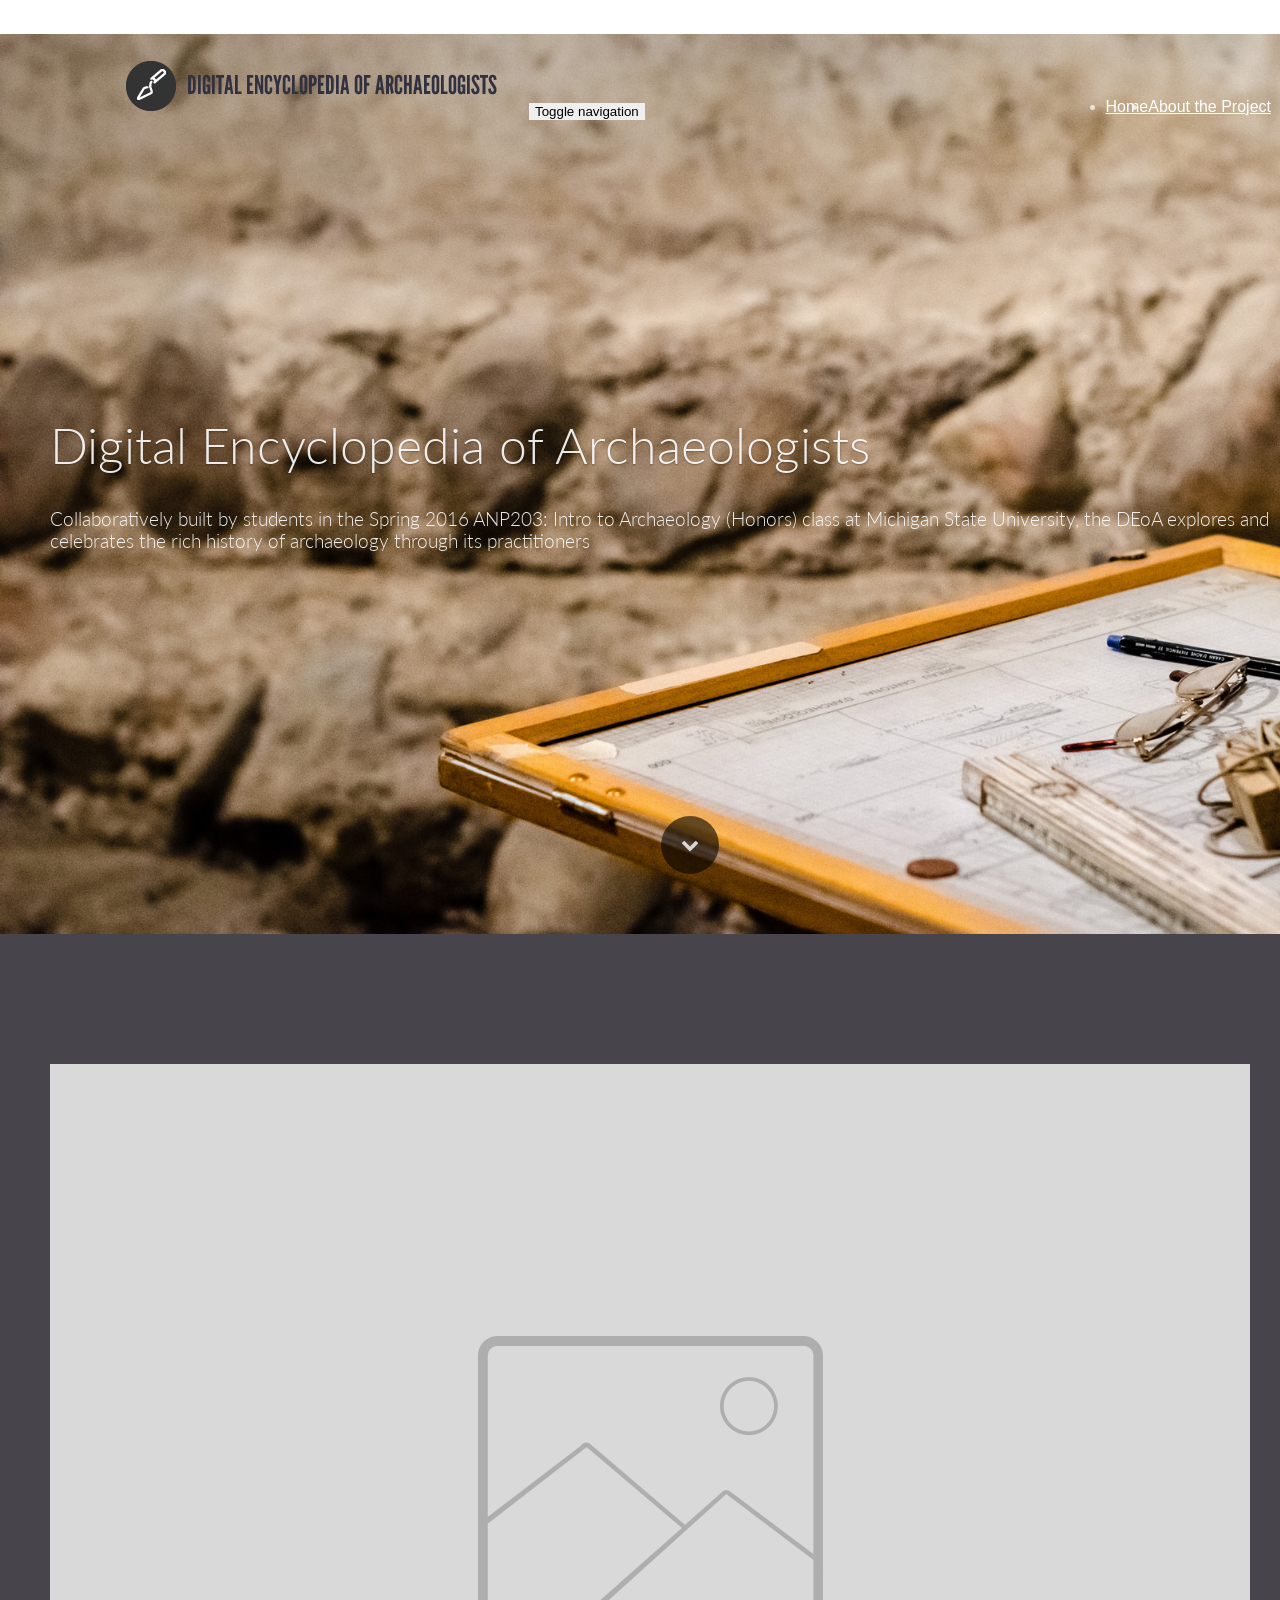
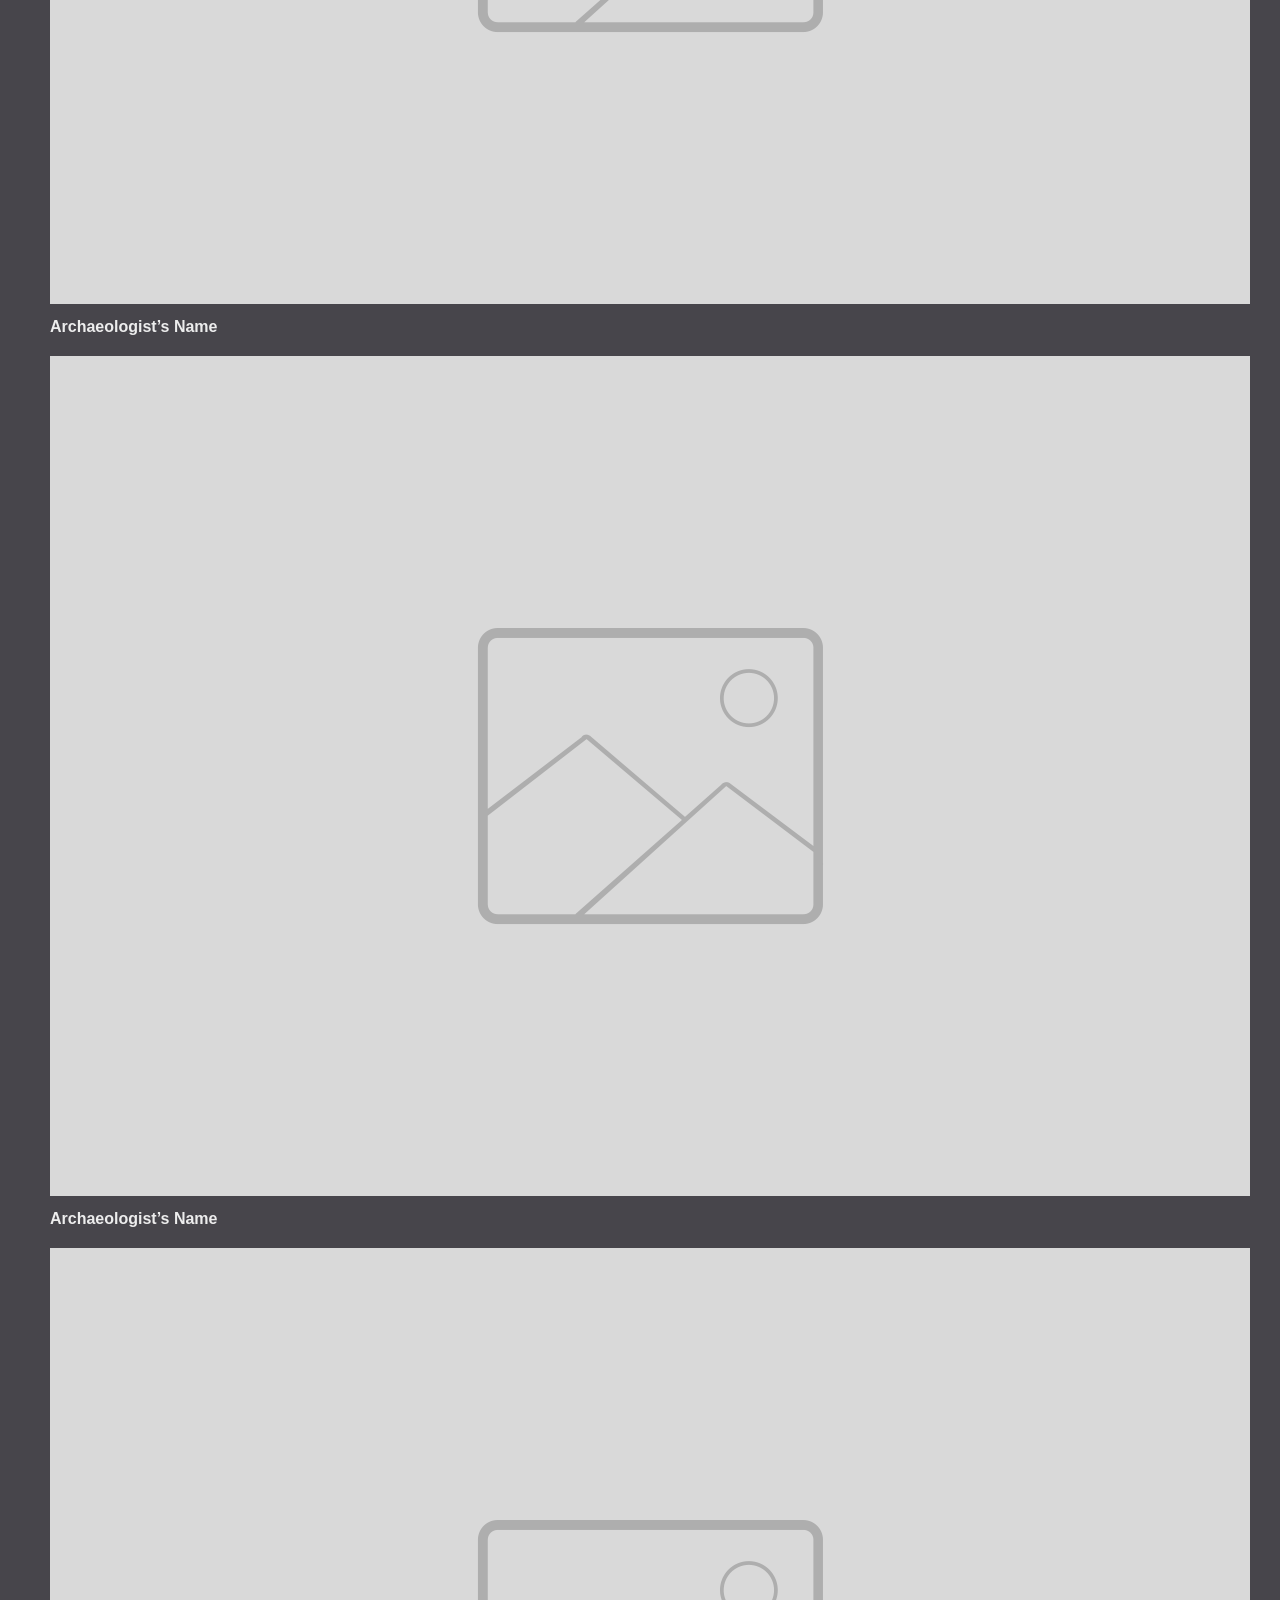
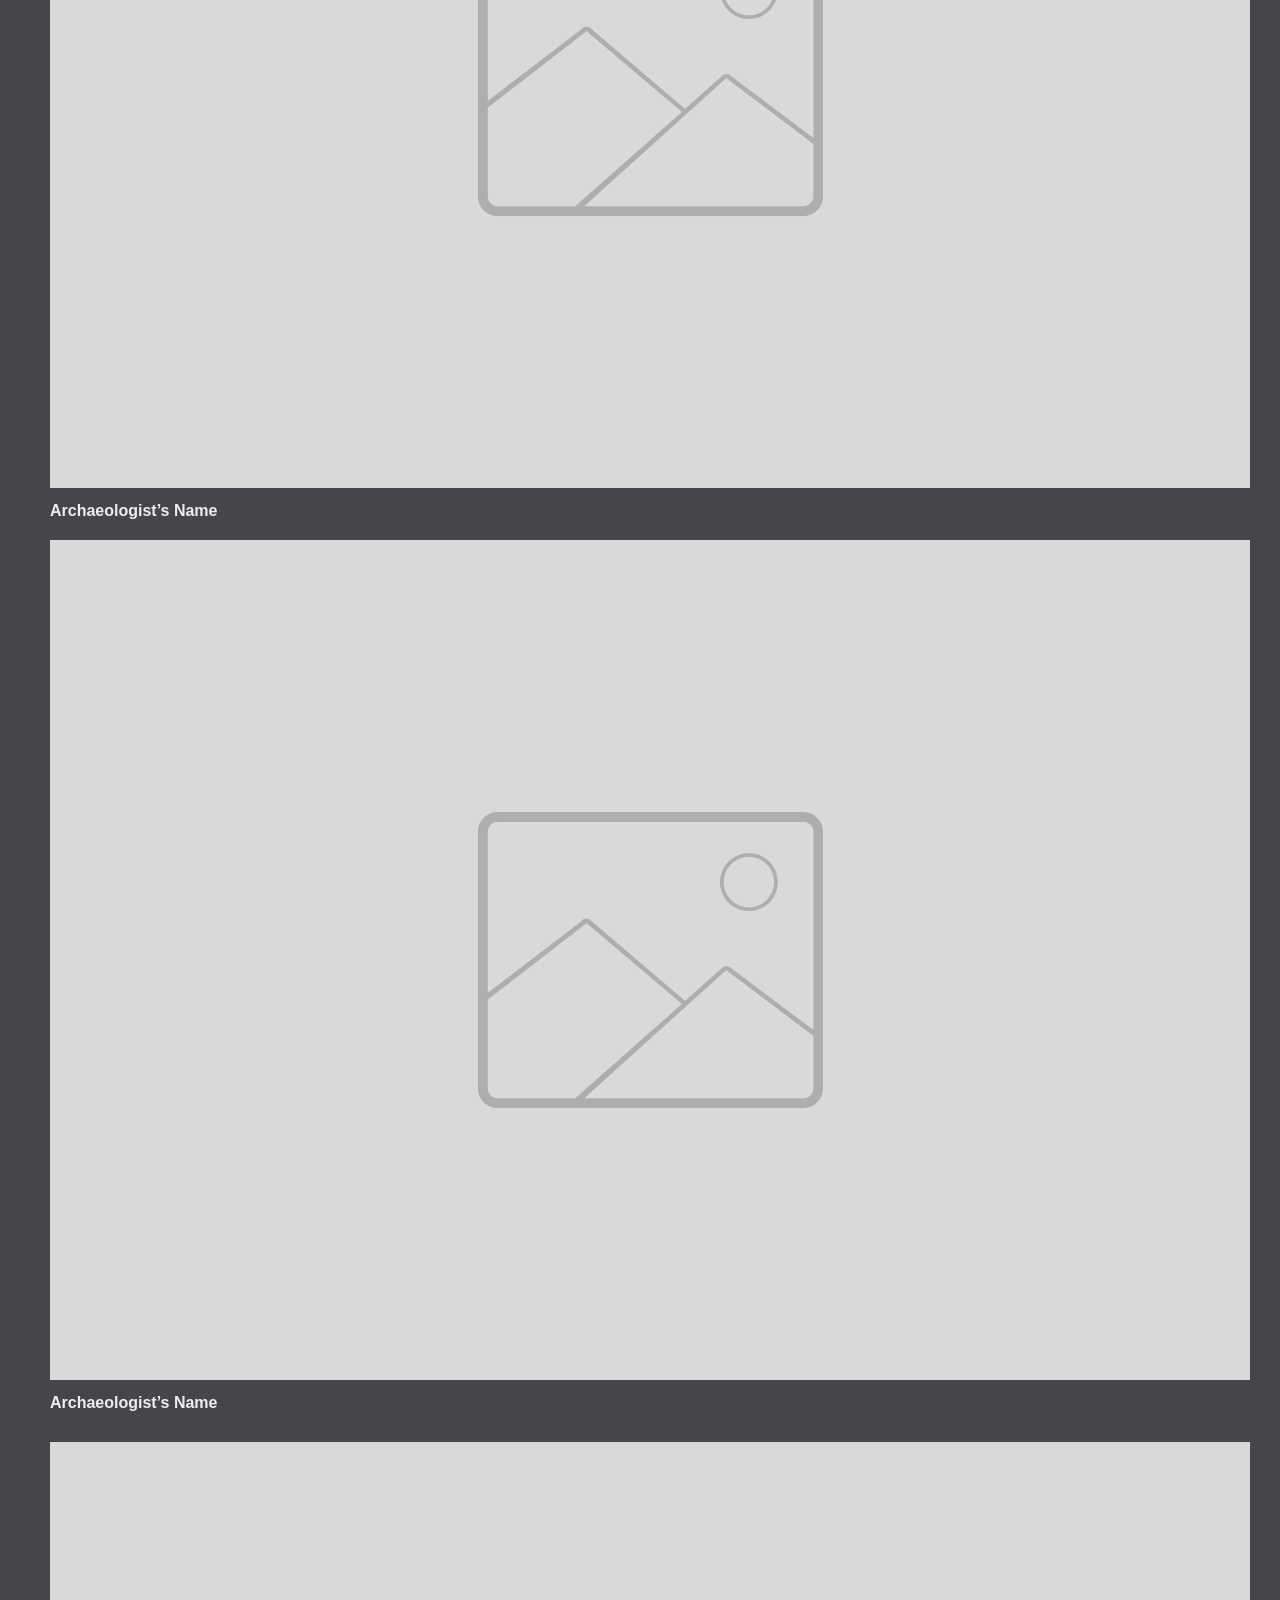
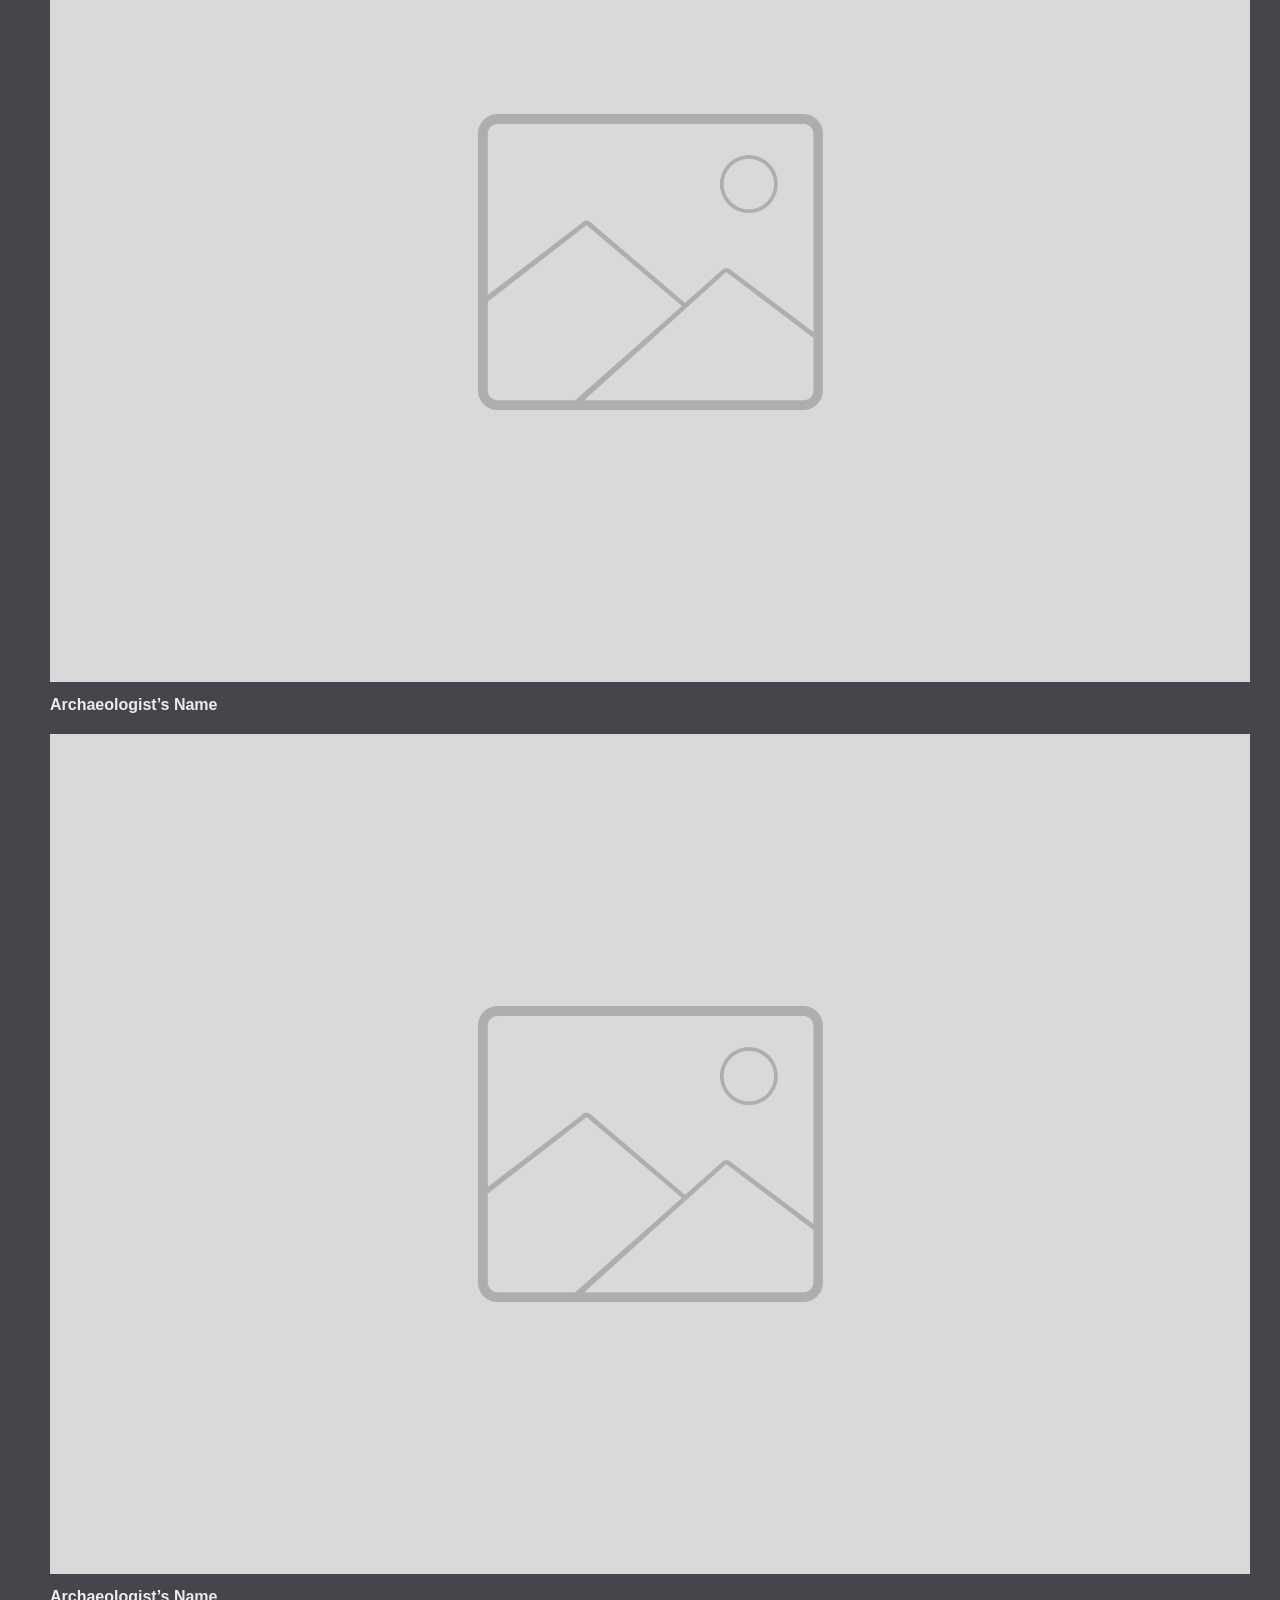
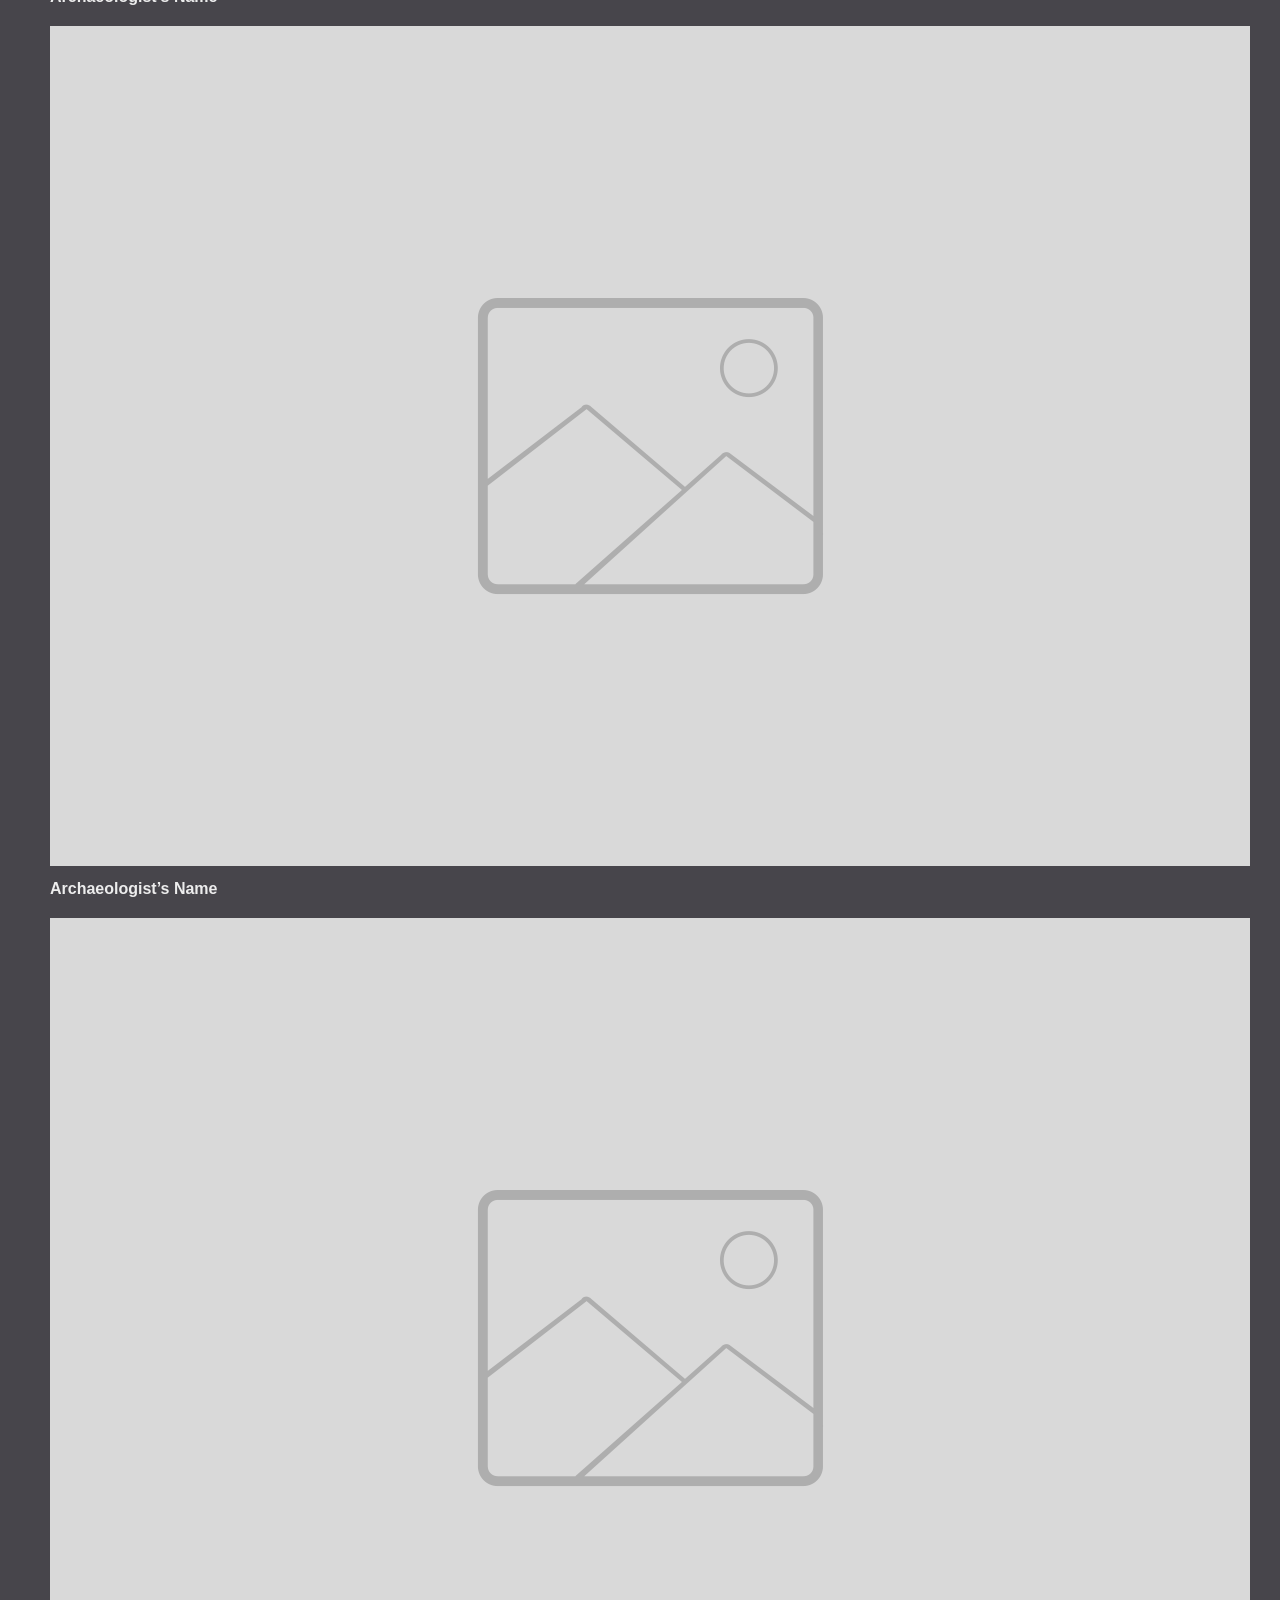
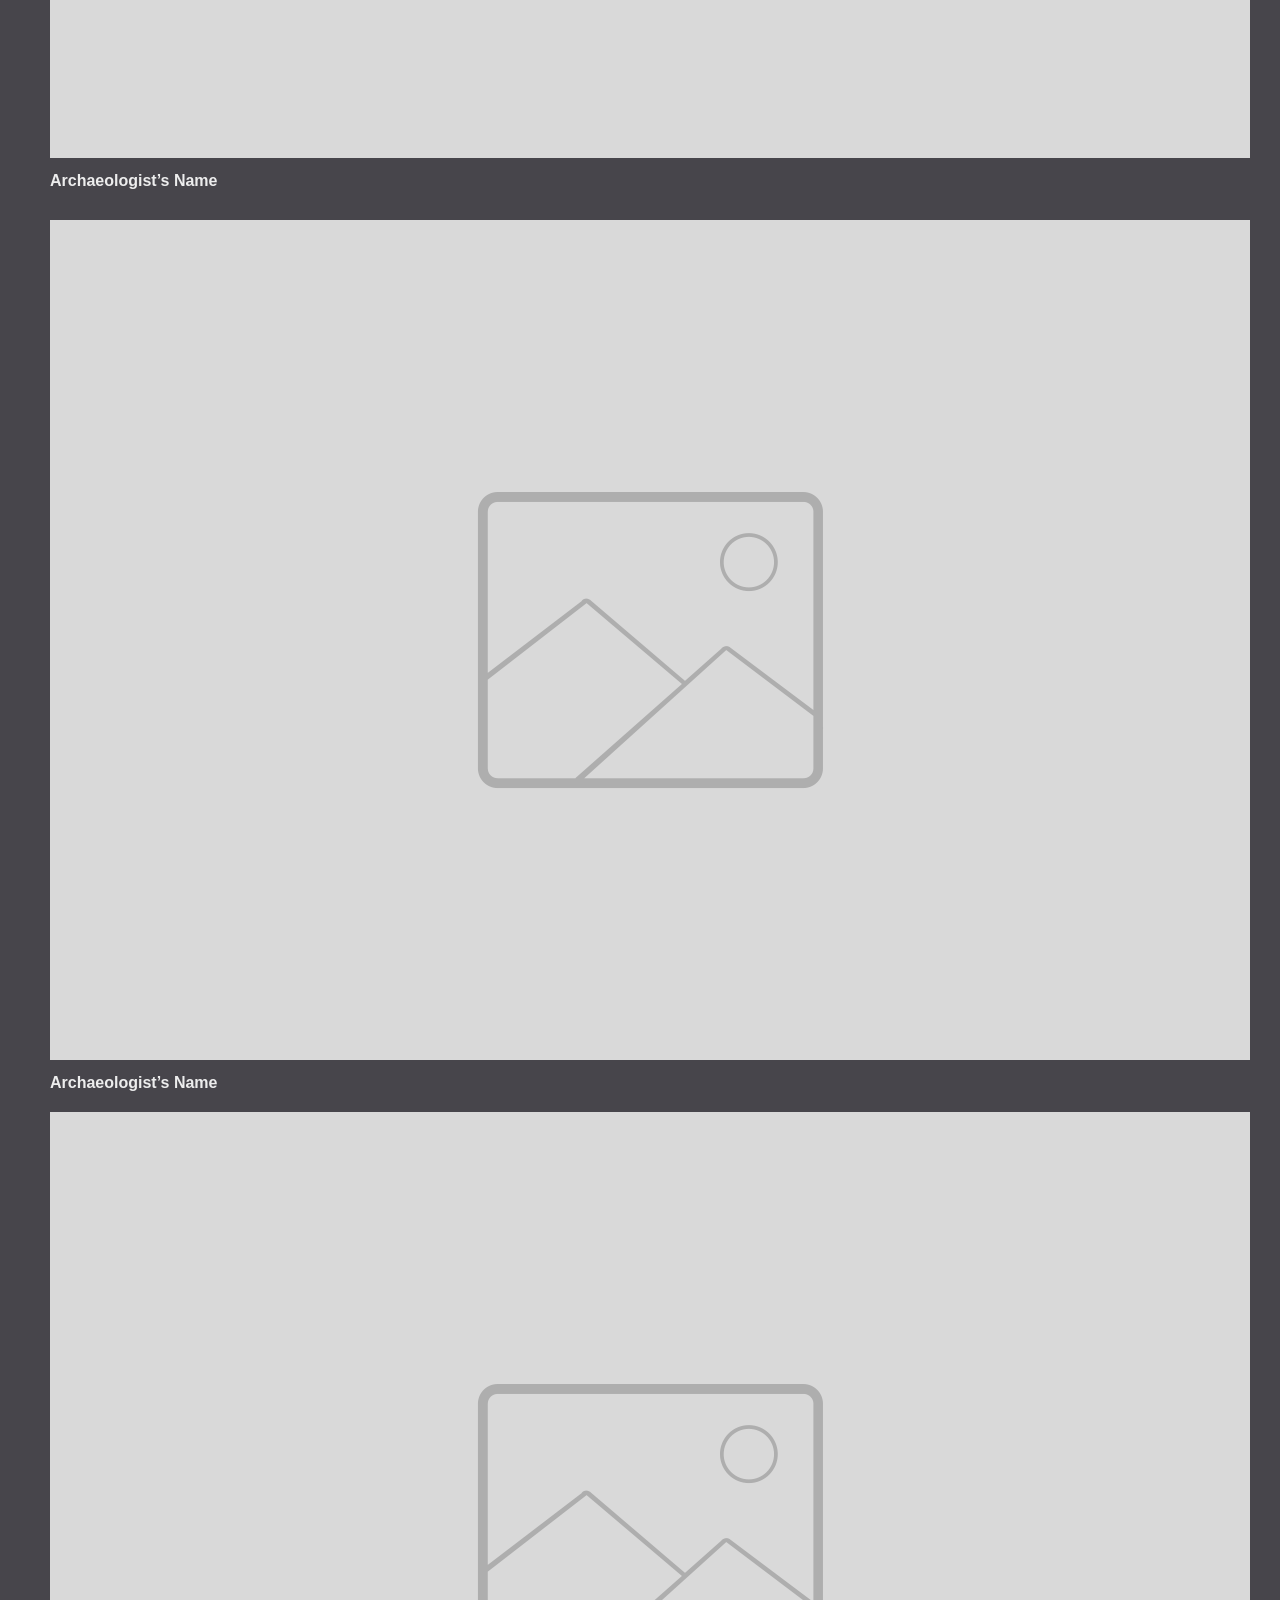
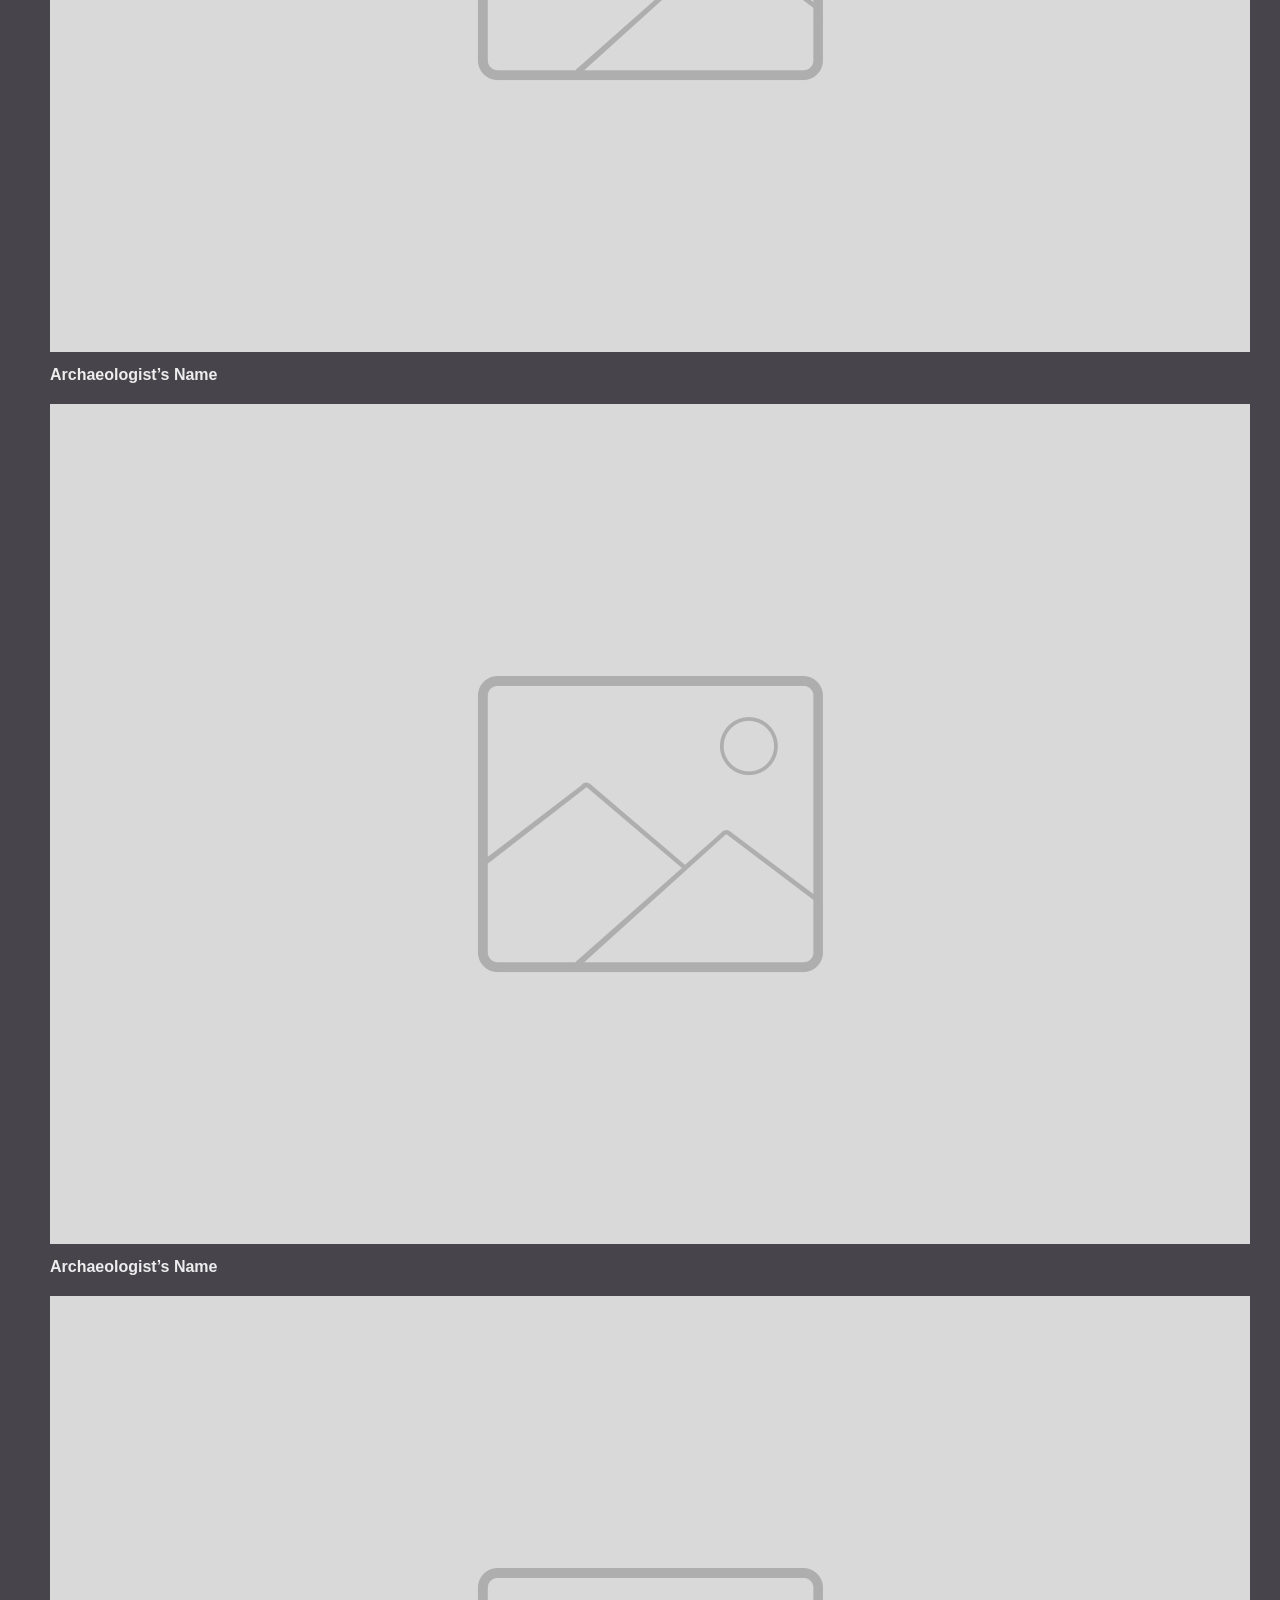
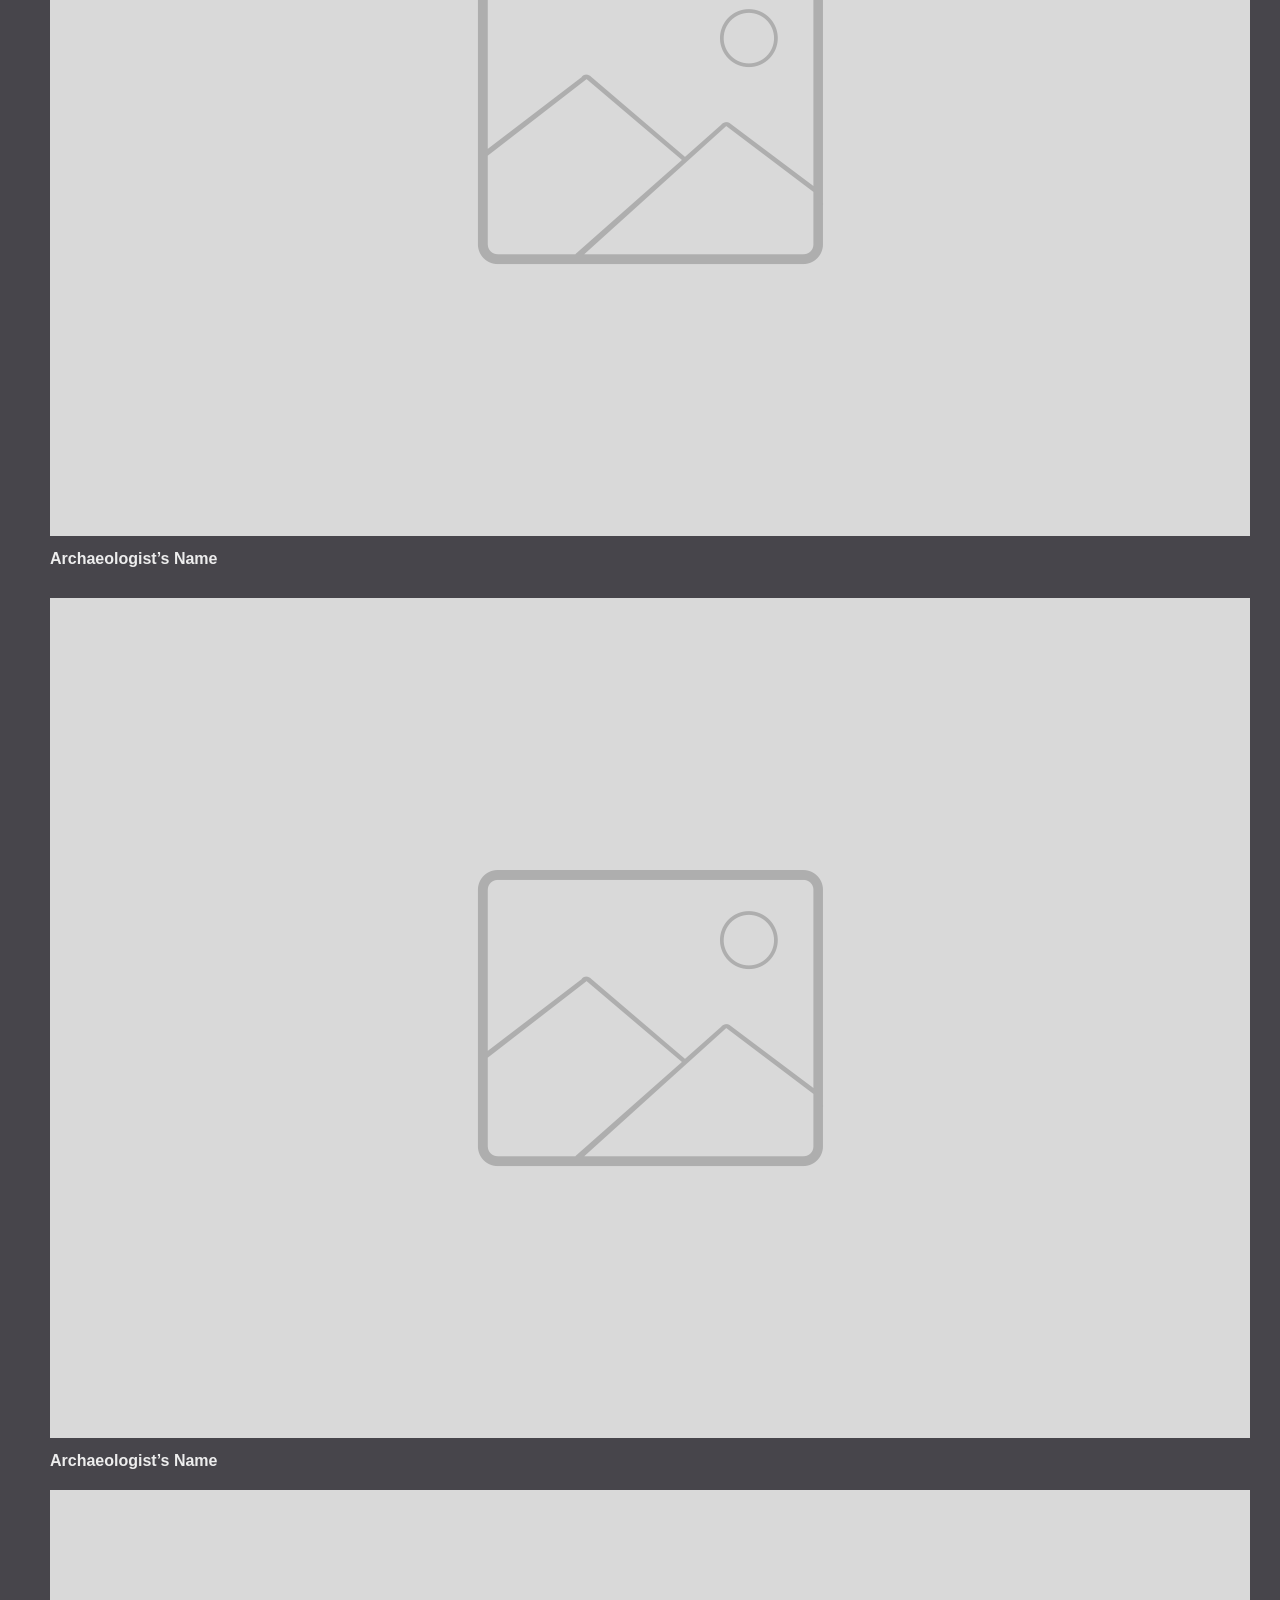
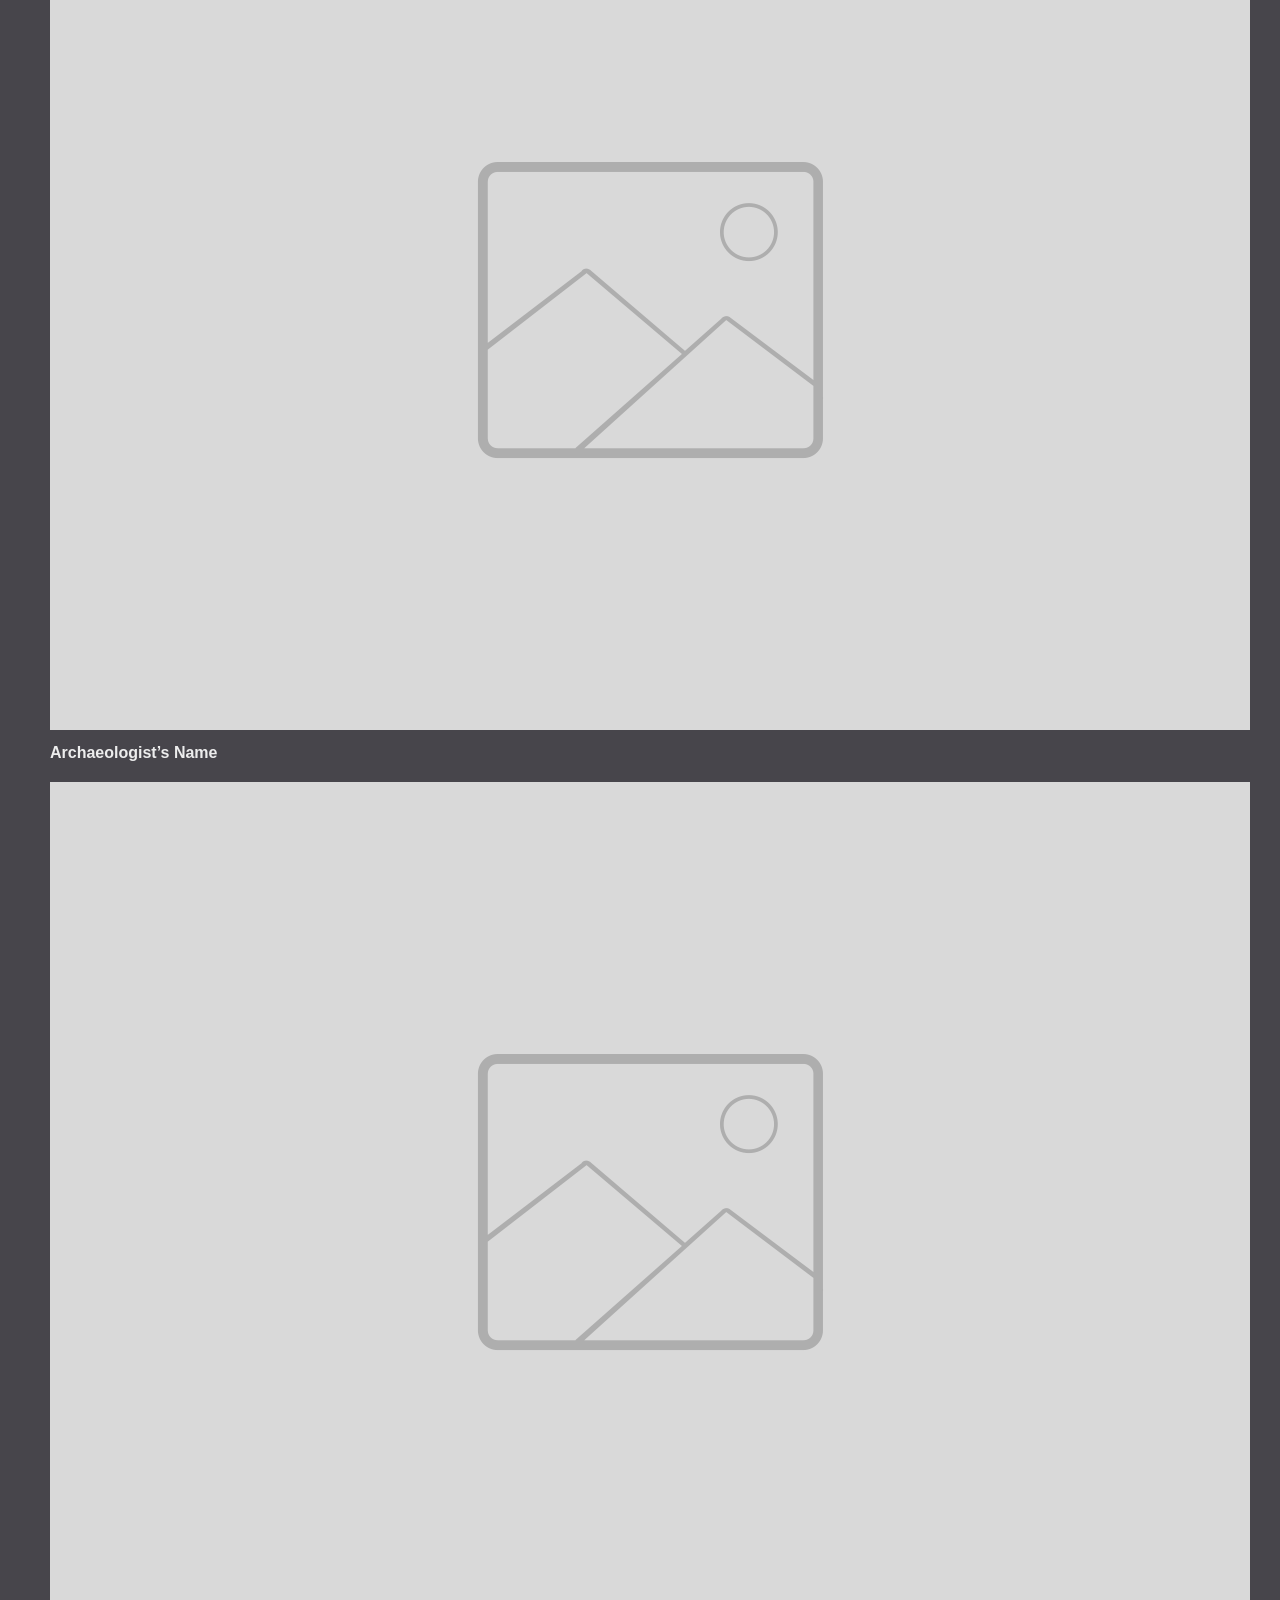
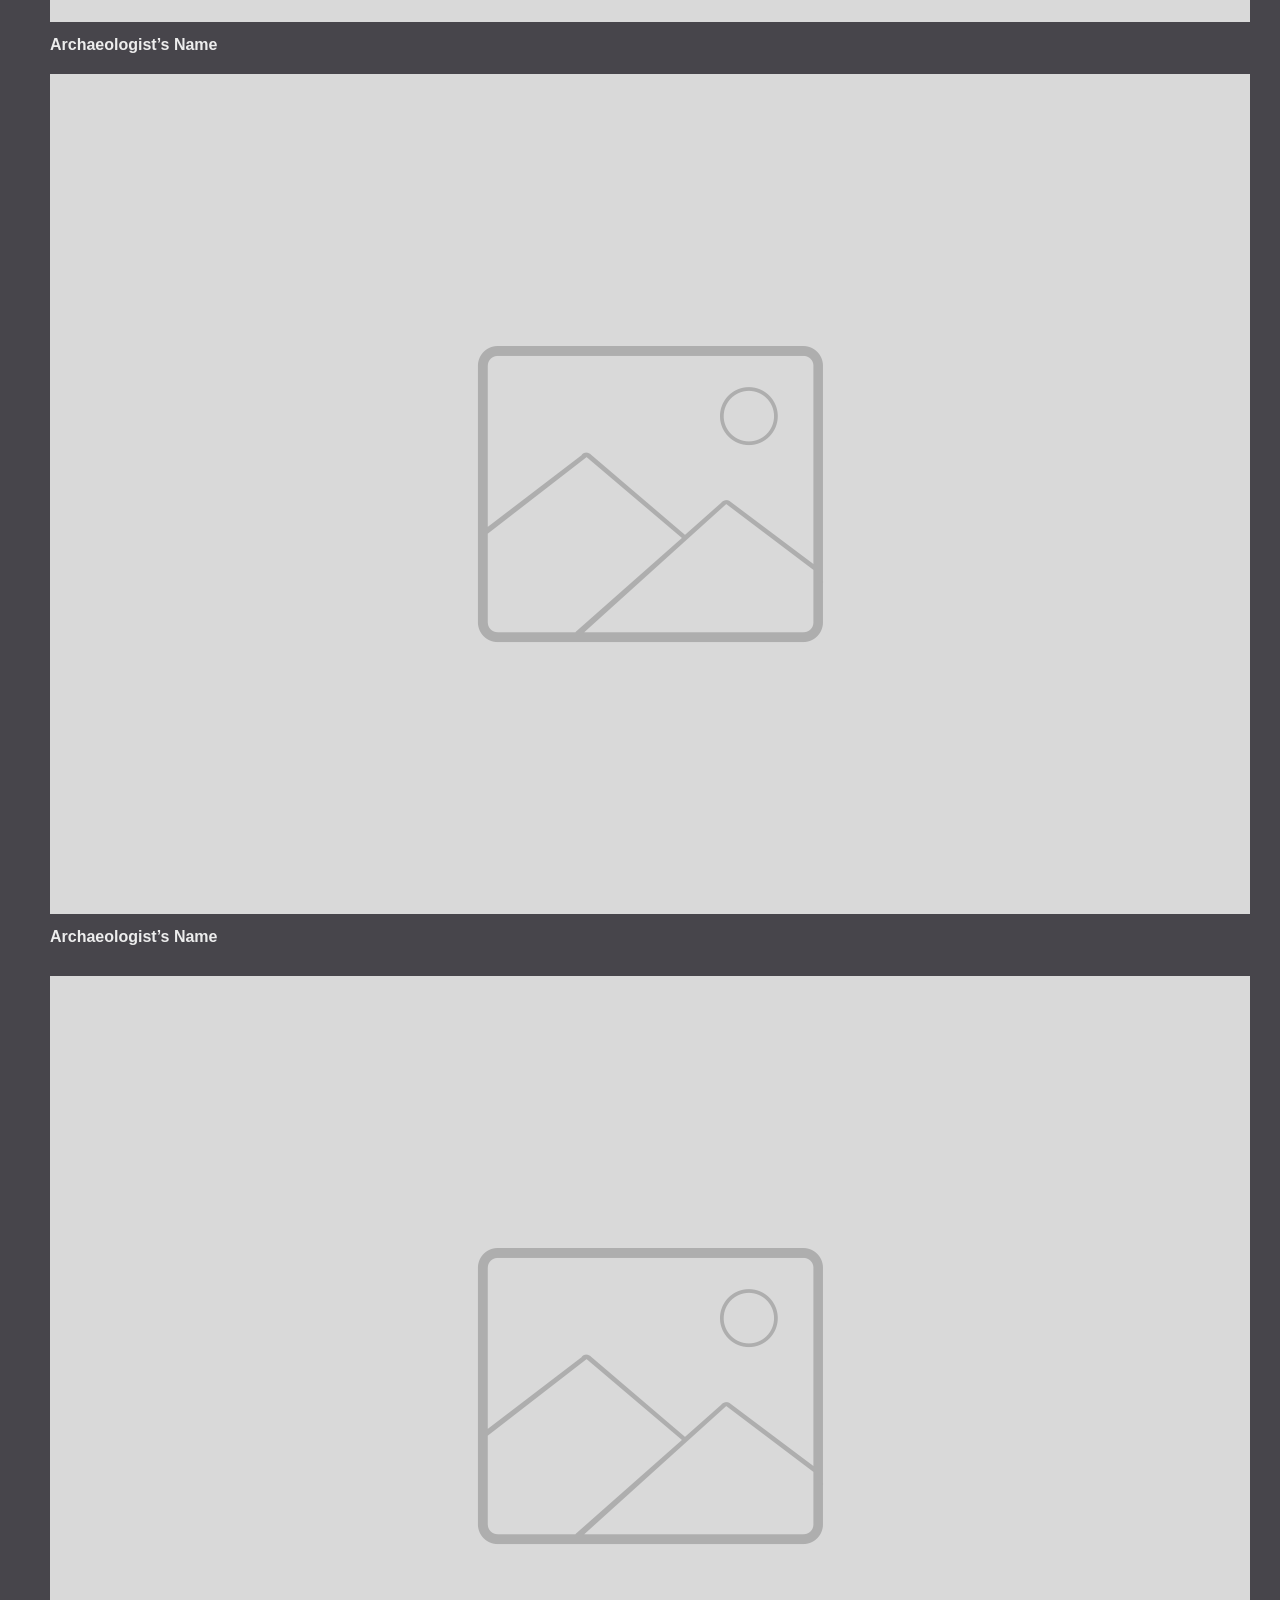
==== commit e3441304: "adjust menu links" ====
--- a/index.html
+++ b/index.html
@@ -24,7 +24,7 @@
 	<div class="container bloc-sm hero-nav">
 		<nav class="navbar row">
 			<div class="navbar-header">
-				<a class="navbar-brand" href="index.html"><img src="img/DEoA_logo.png?timestamp=1456510003840" alt="logo" /></a>
+				<a class="navbar-brand" href="."><img src="img/DEoA_logo.png?timestamp=1456510003840" alt="logo" /></a>
 				<button id="nav-toggle" type="button" class="ui-navbar-toggle navbar-toggle" data-toggle="collapse" data-target=".navbar-1">
 					<span class="sr-only">Toggle navigation</span><span class="icon-bar"></span><span class="icon-bar"></span><span class="icon-bar"></span>
 				</button>
@@ -32,10 +32,10 @@
 			<div class="collapse navbar-collapse navbar-1">
 				<ul class="site-navigation nav navbar-nav pull-right">
 					<li>
-						<a href="index.html" class="ltc-white">home</a>
+						<a href="." class="ltc-white">Home</a>
 					</li>
 					<li>
-						<a href="about.html" class="ltc-white">about the project</a>
+						<a href="about.html" class="ltc-white">About the Project</a>
 					</li>
 				</ul>
 			</div>
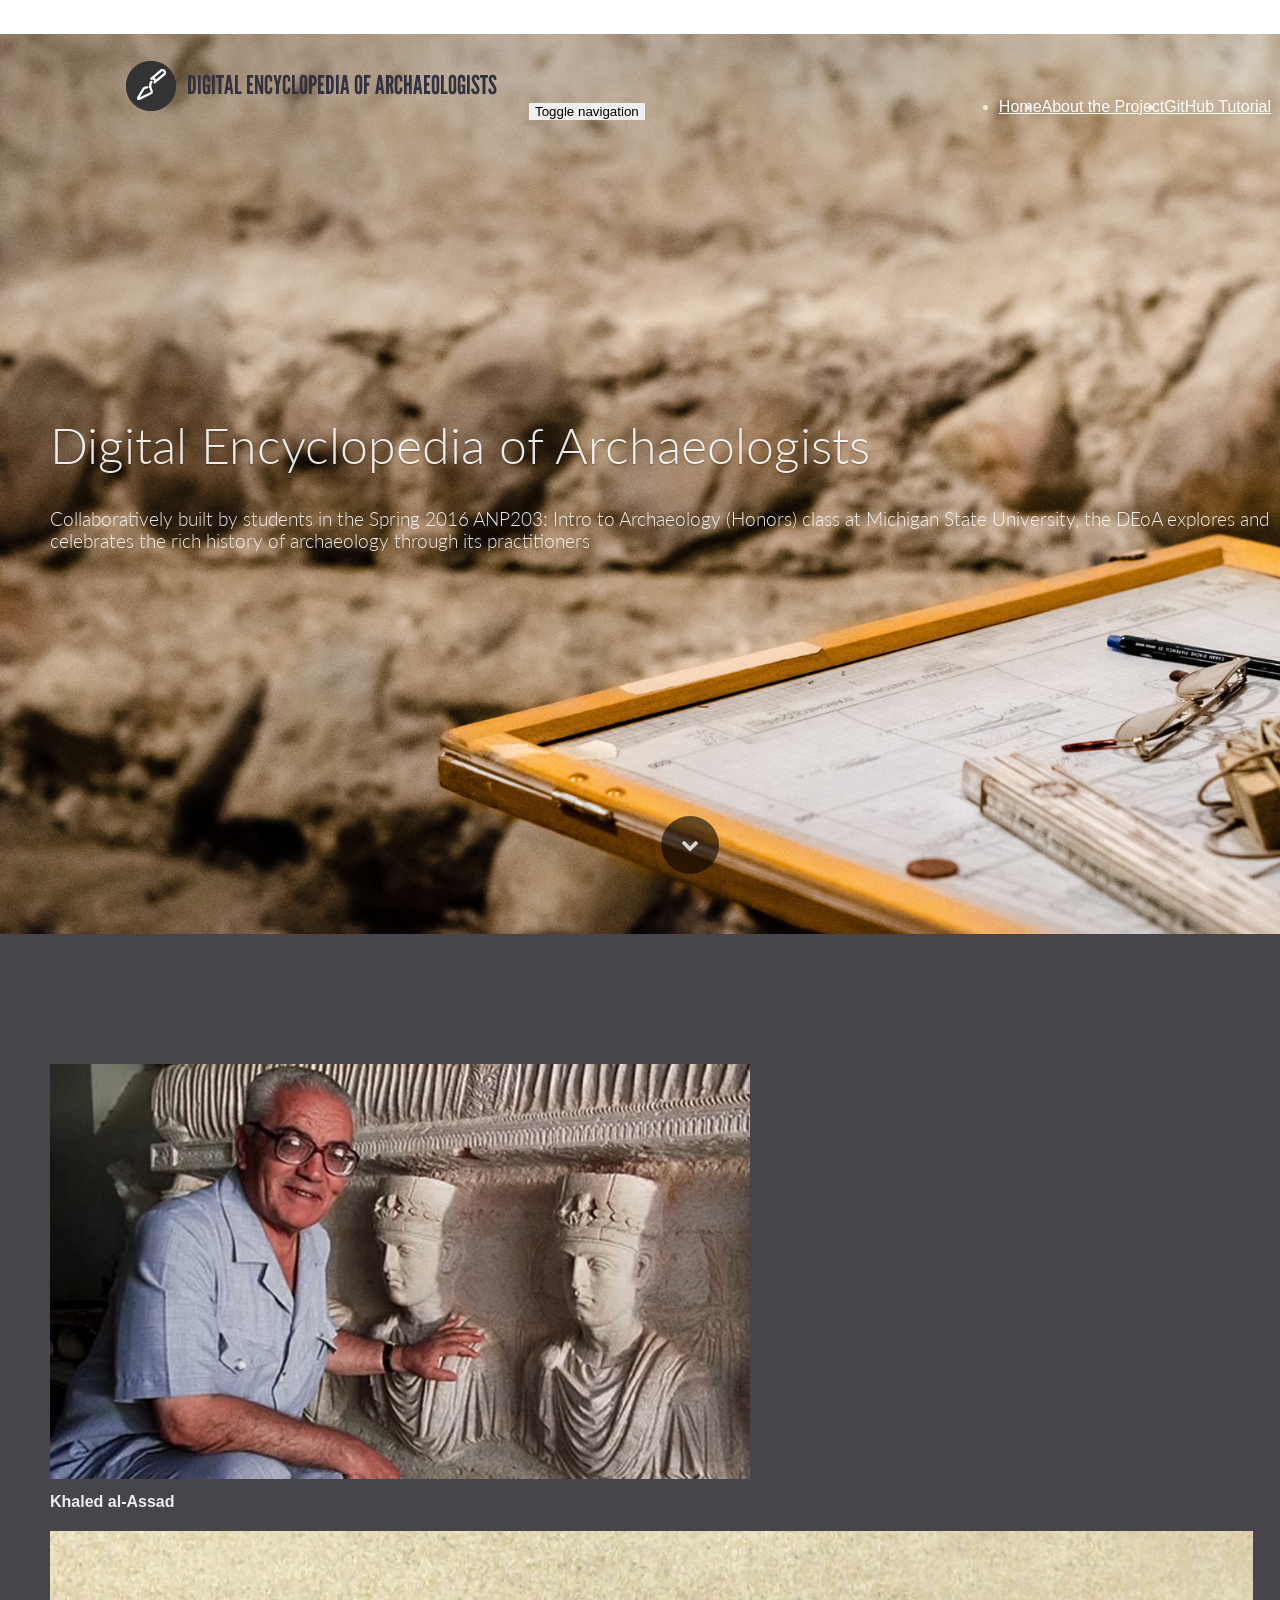
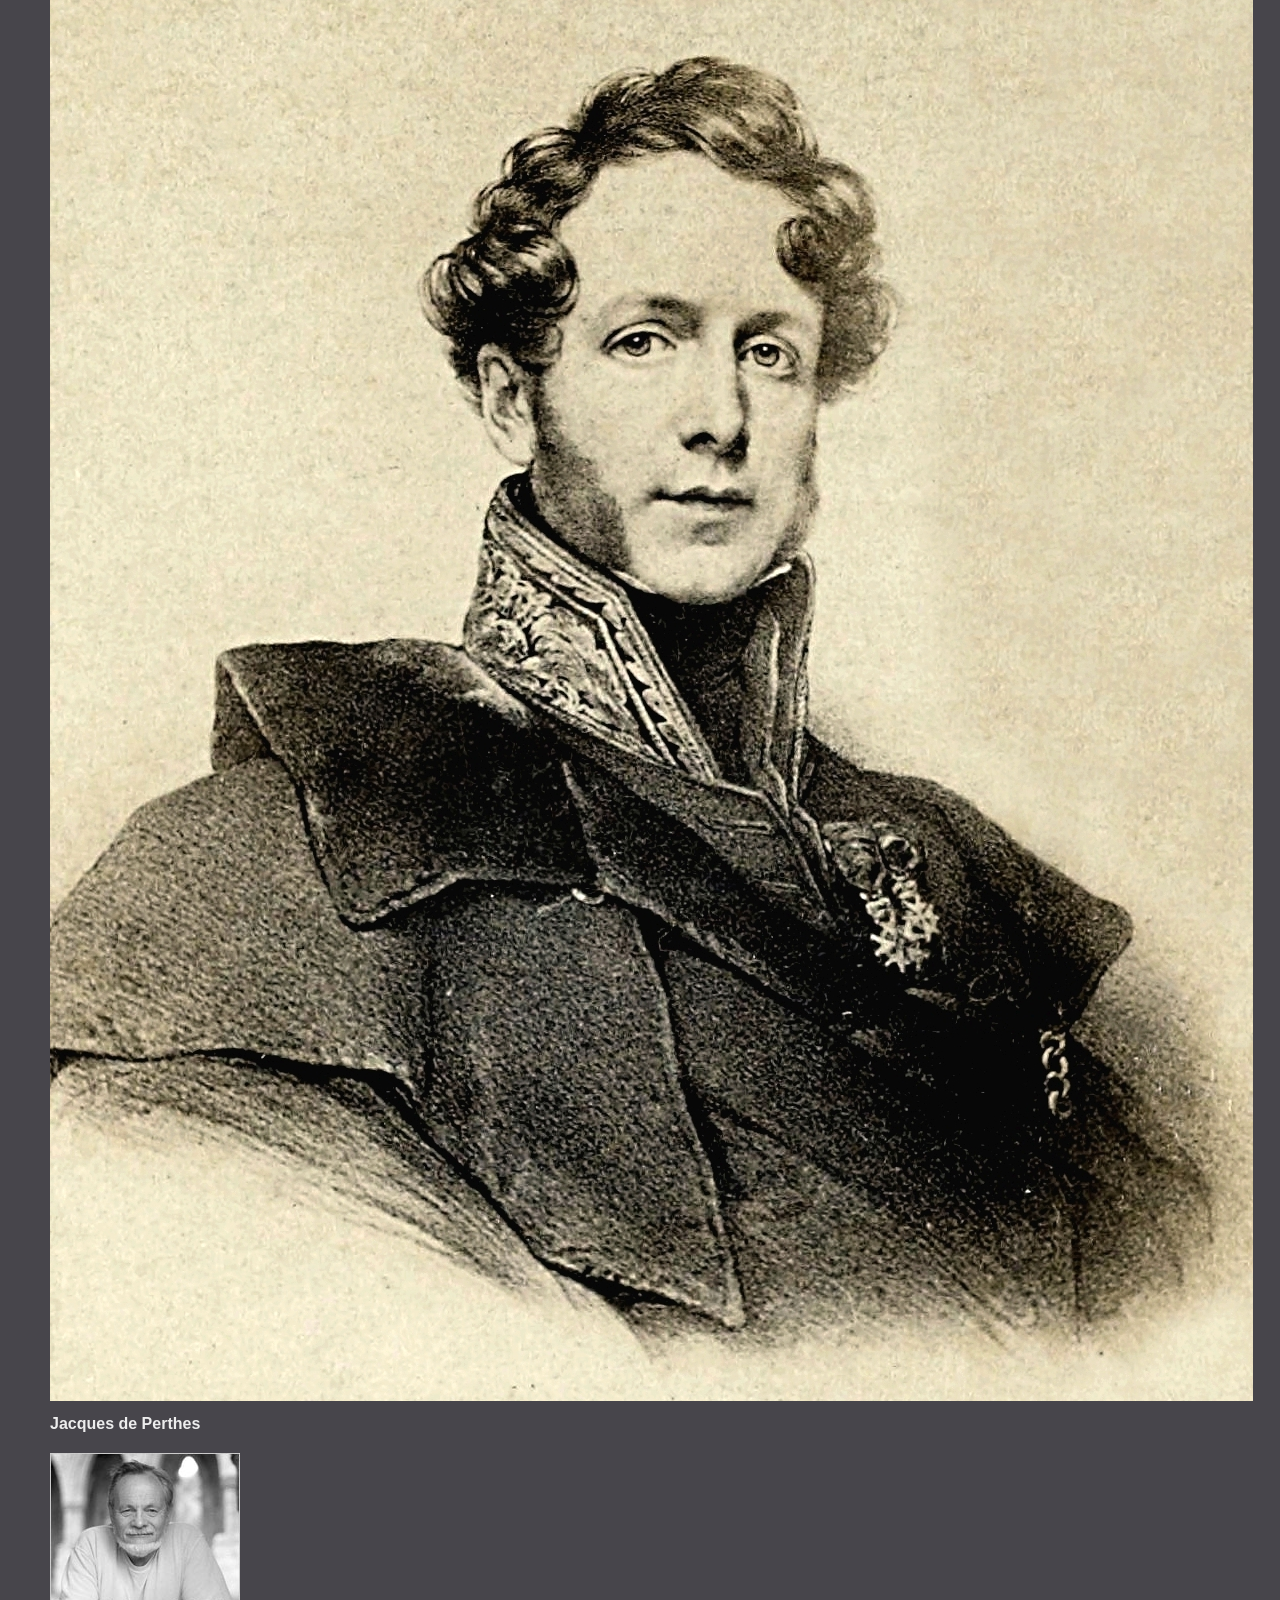
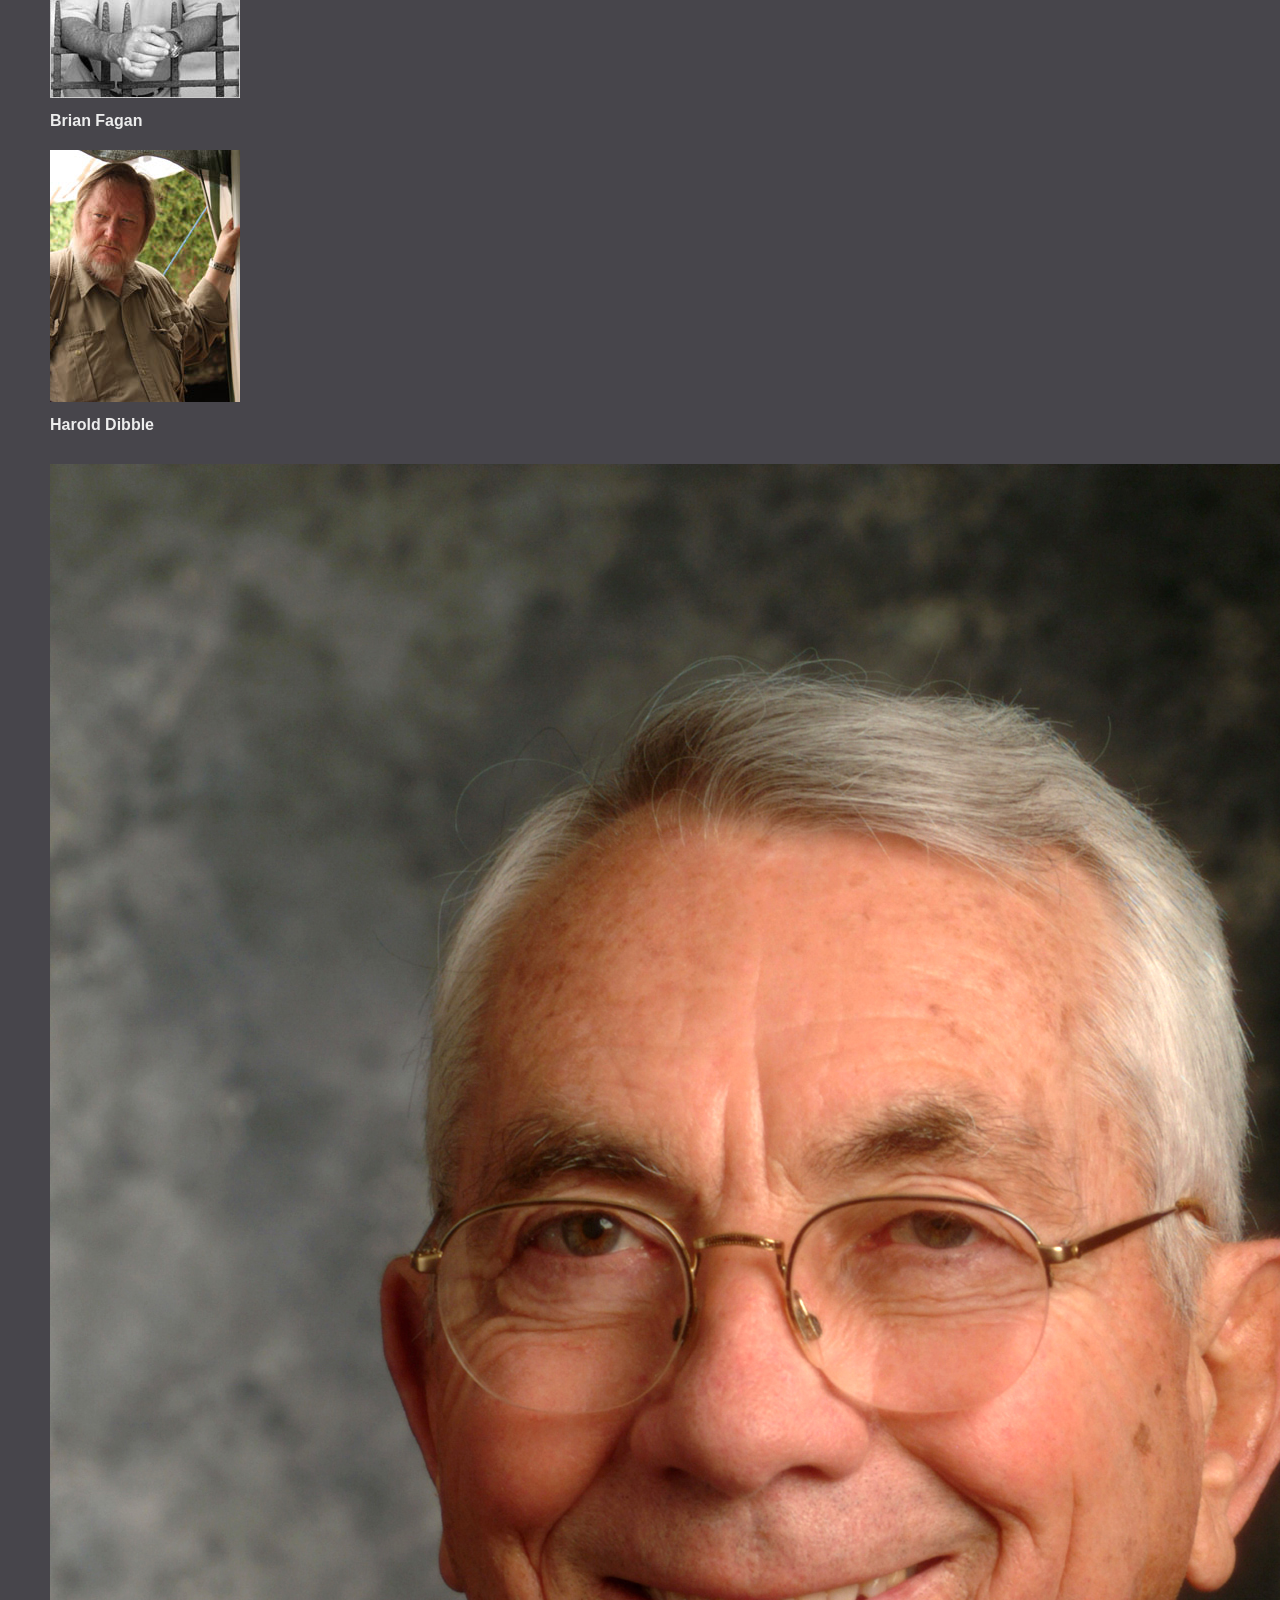
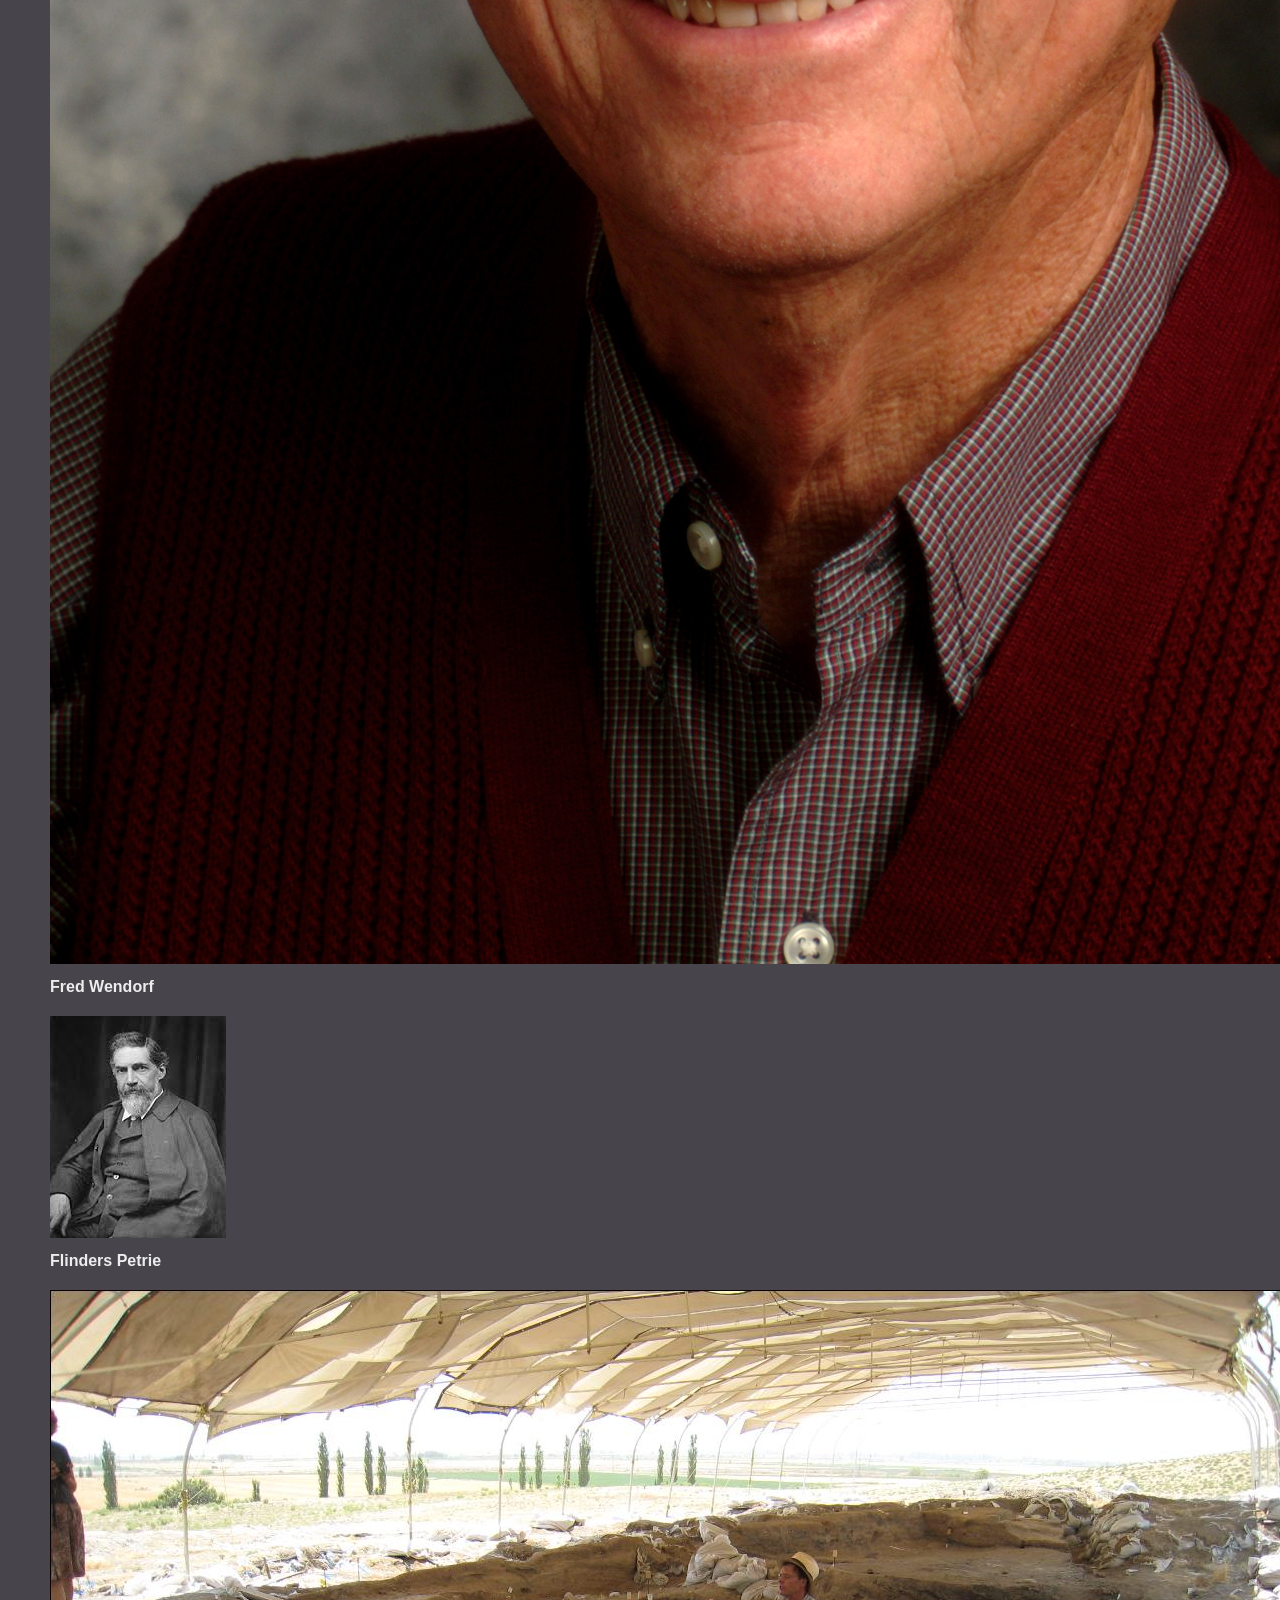
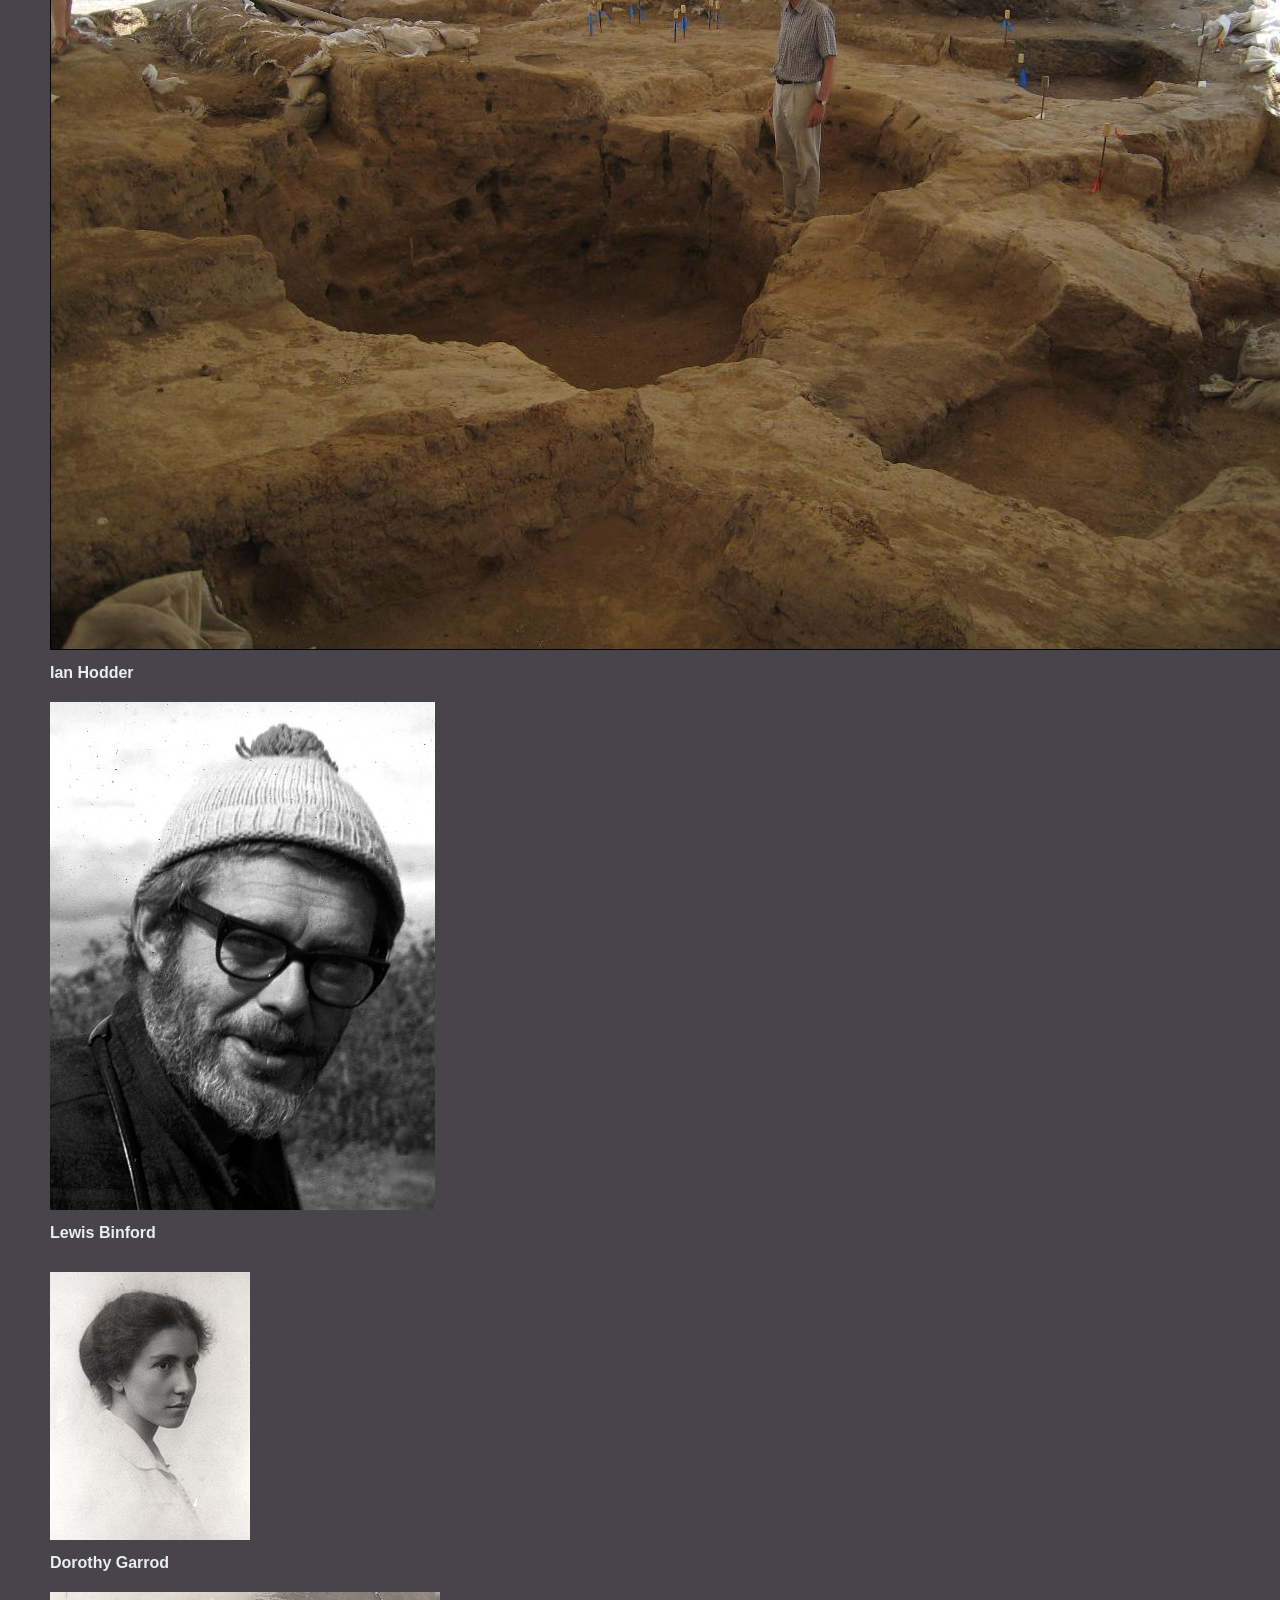
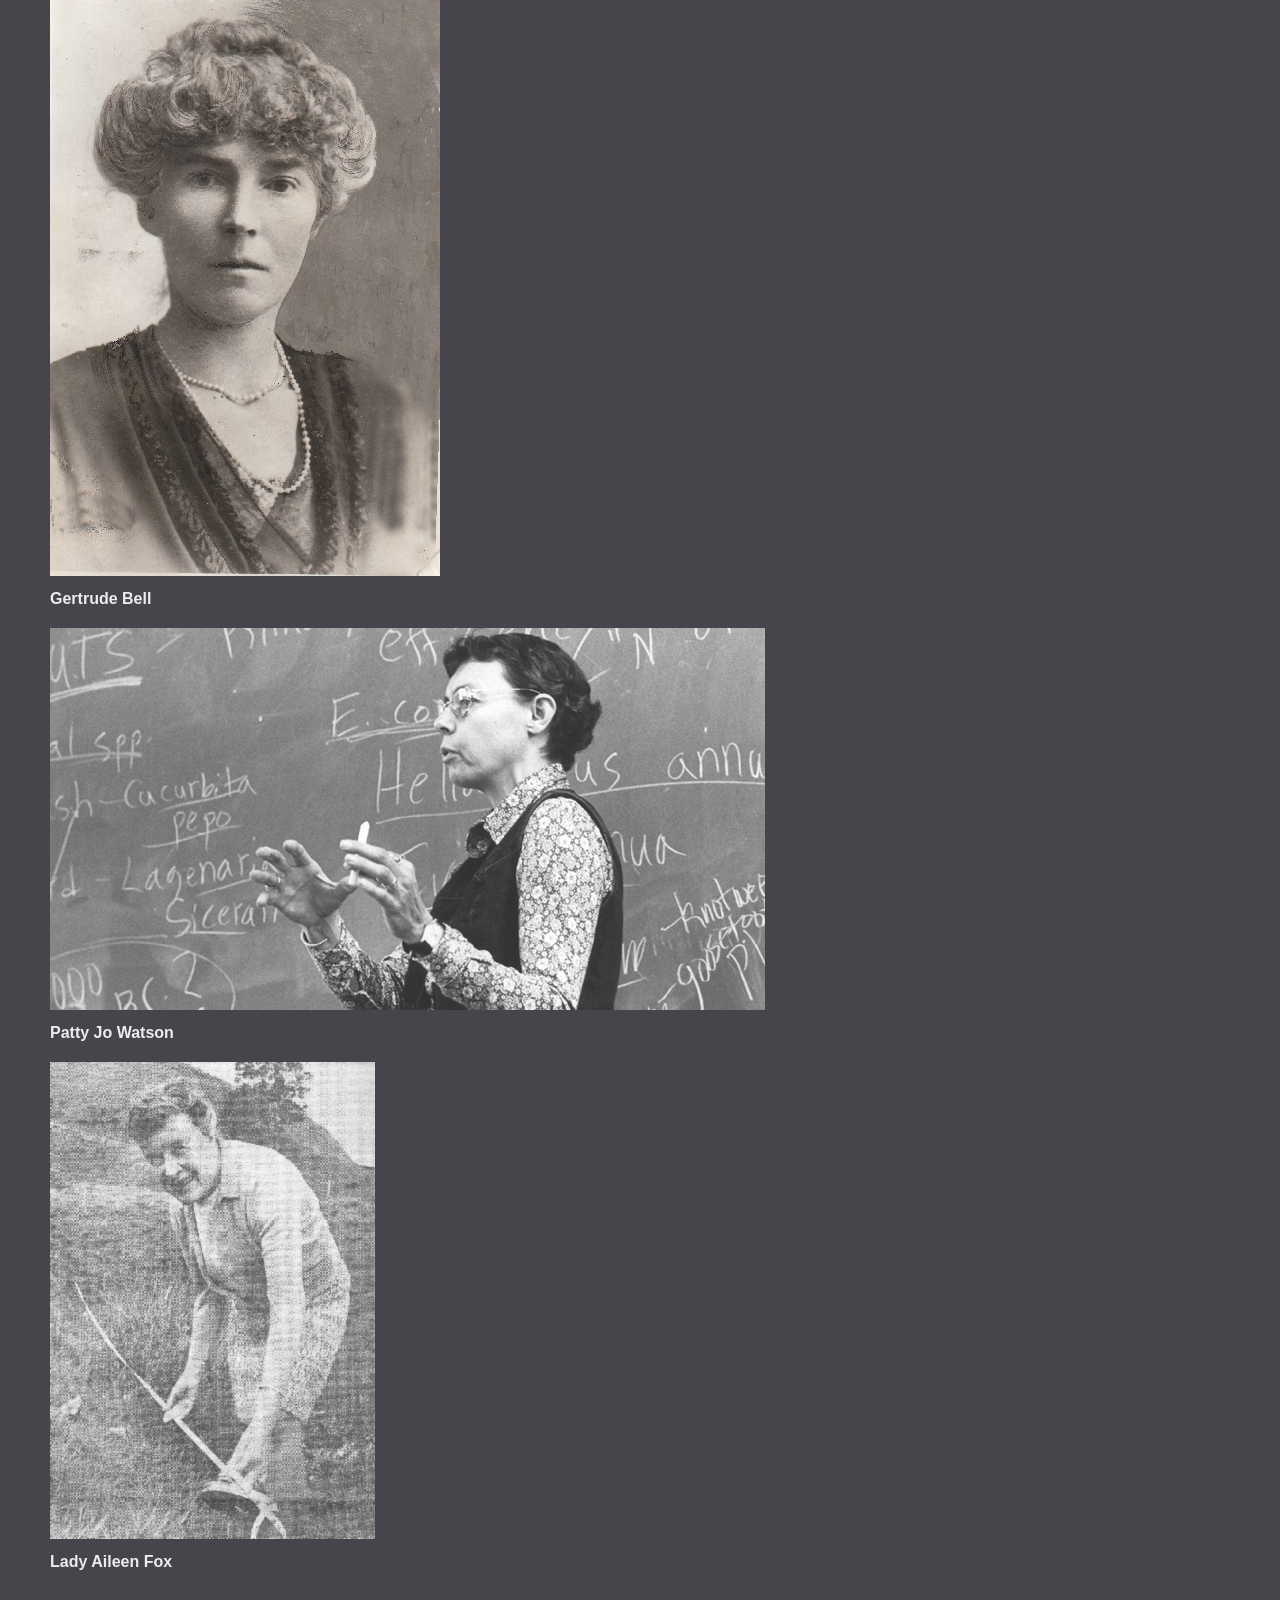
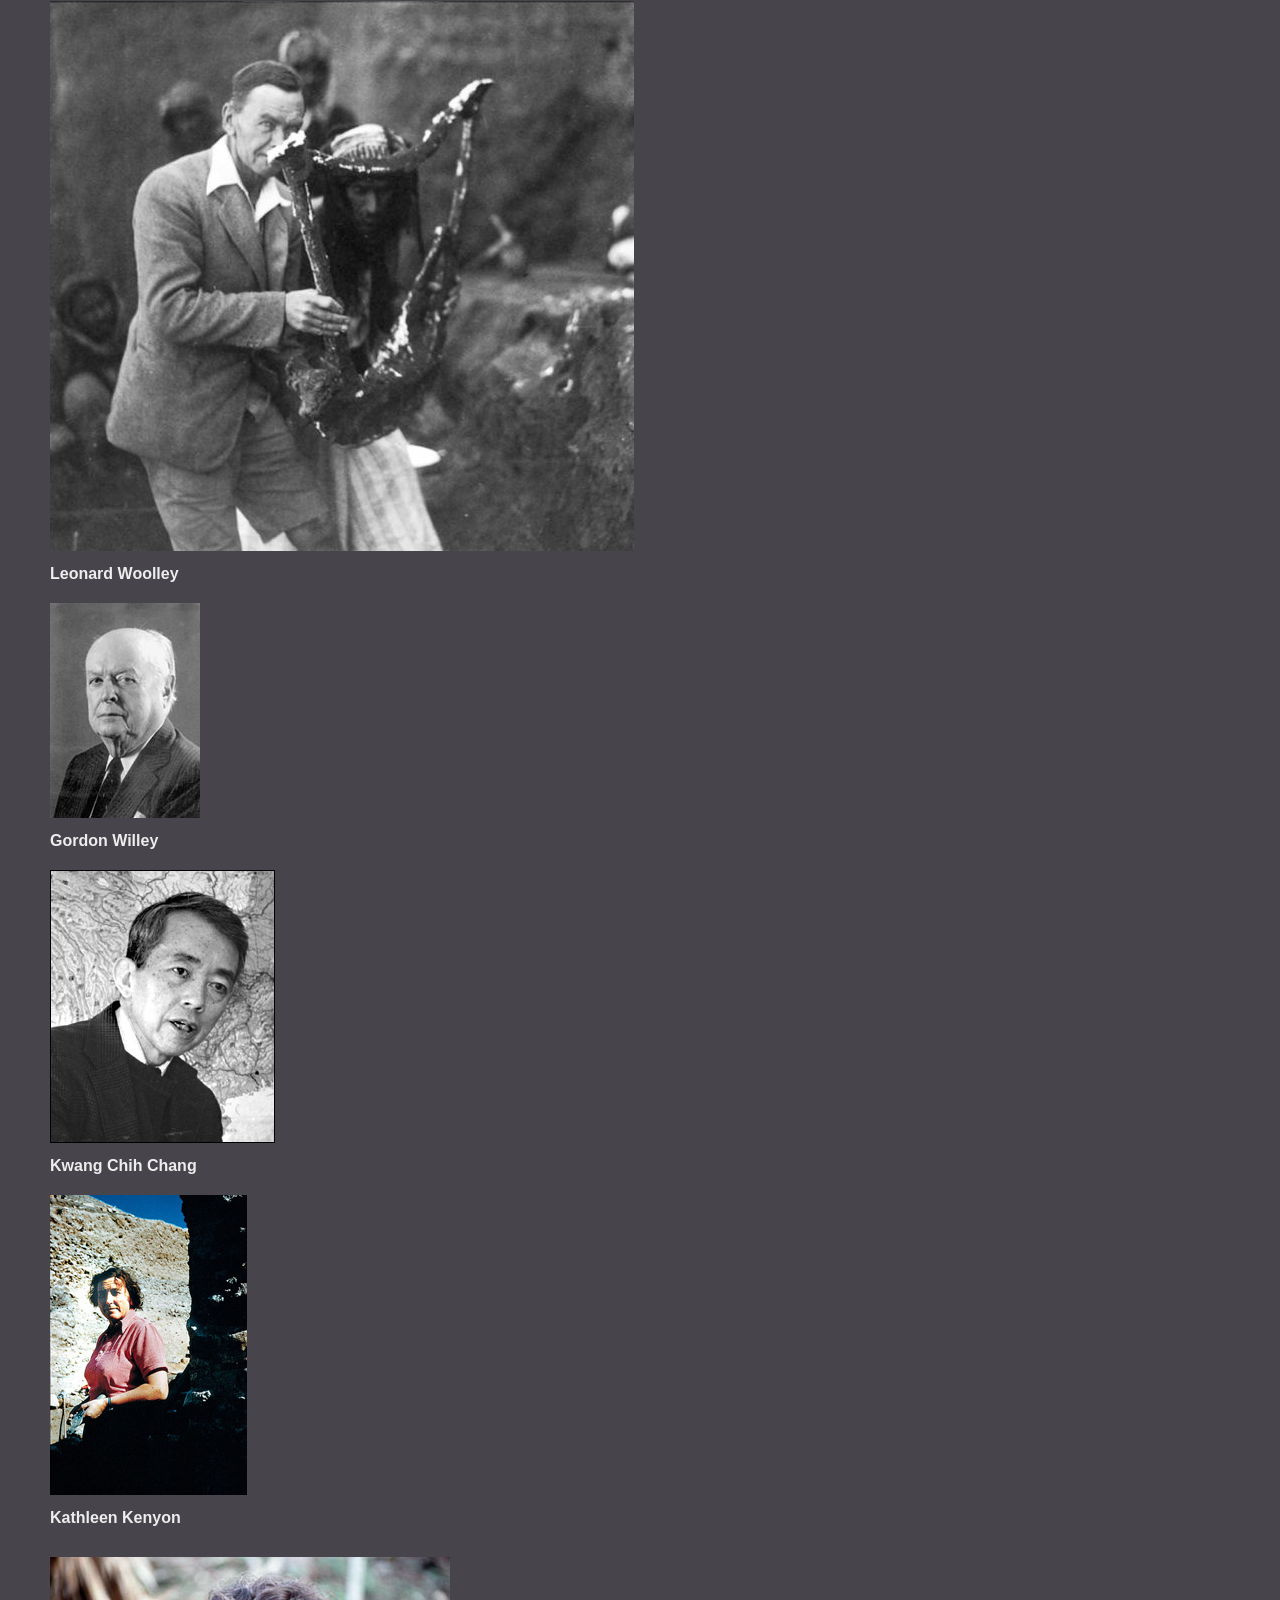
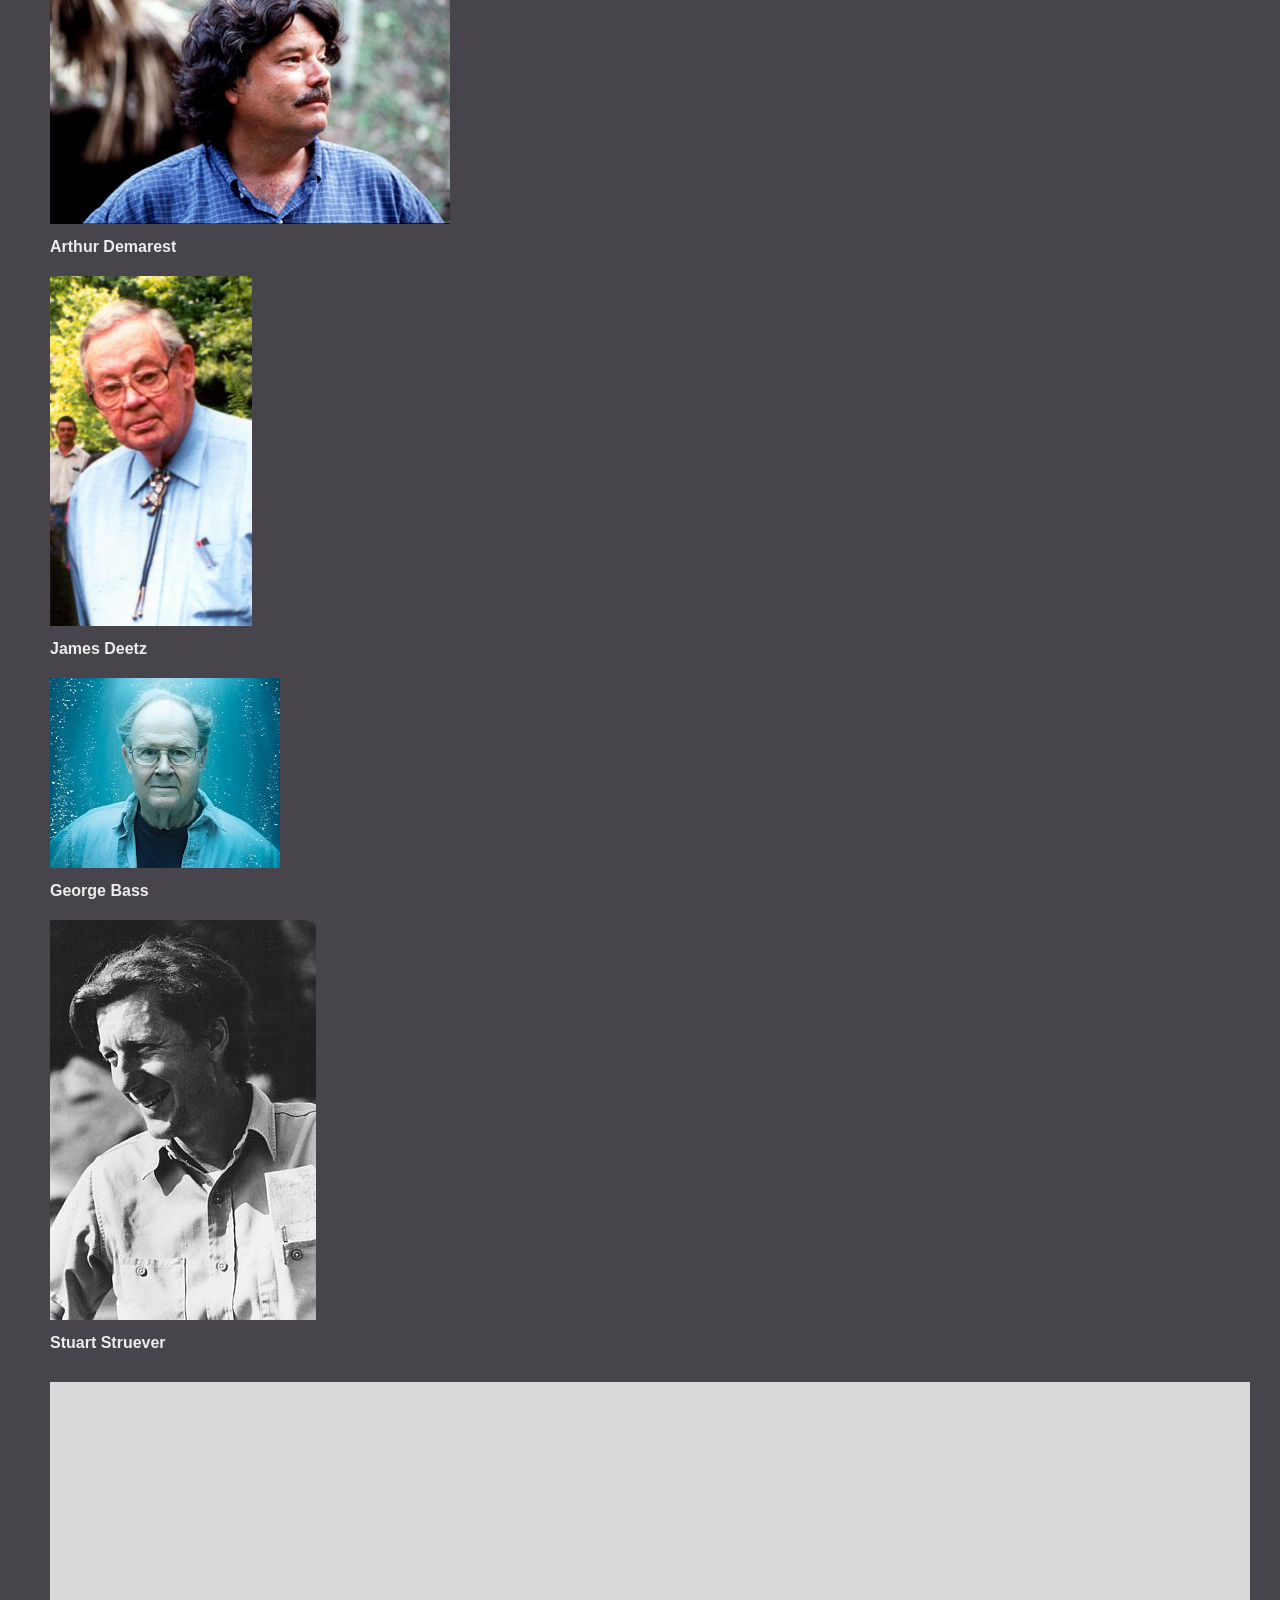
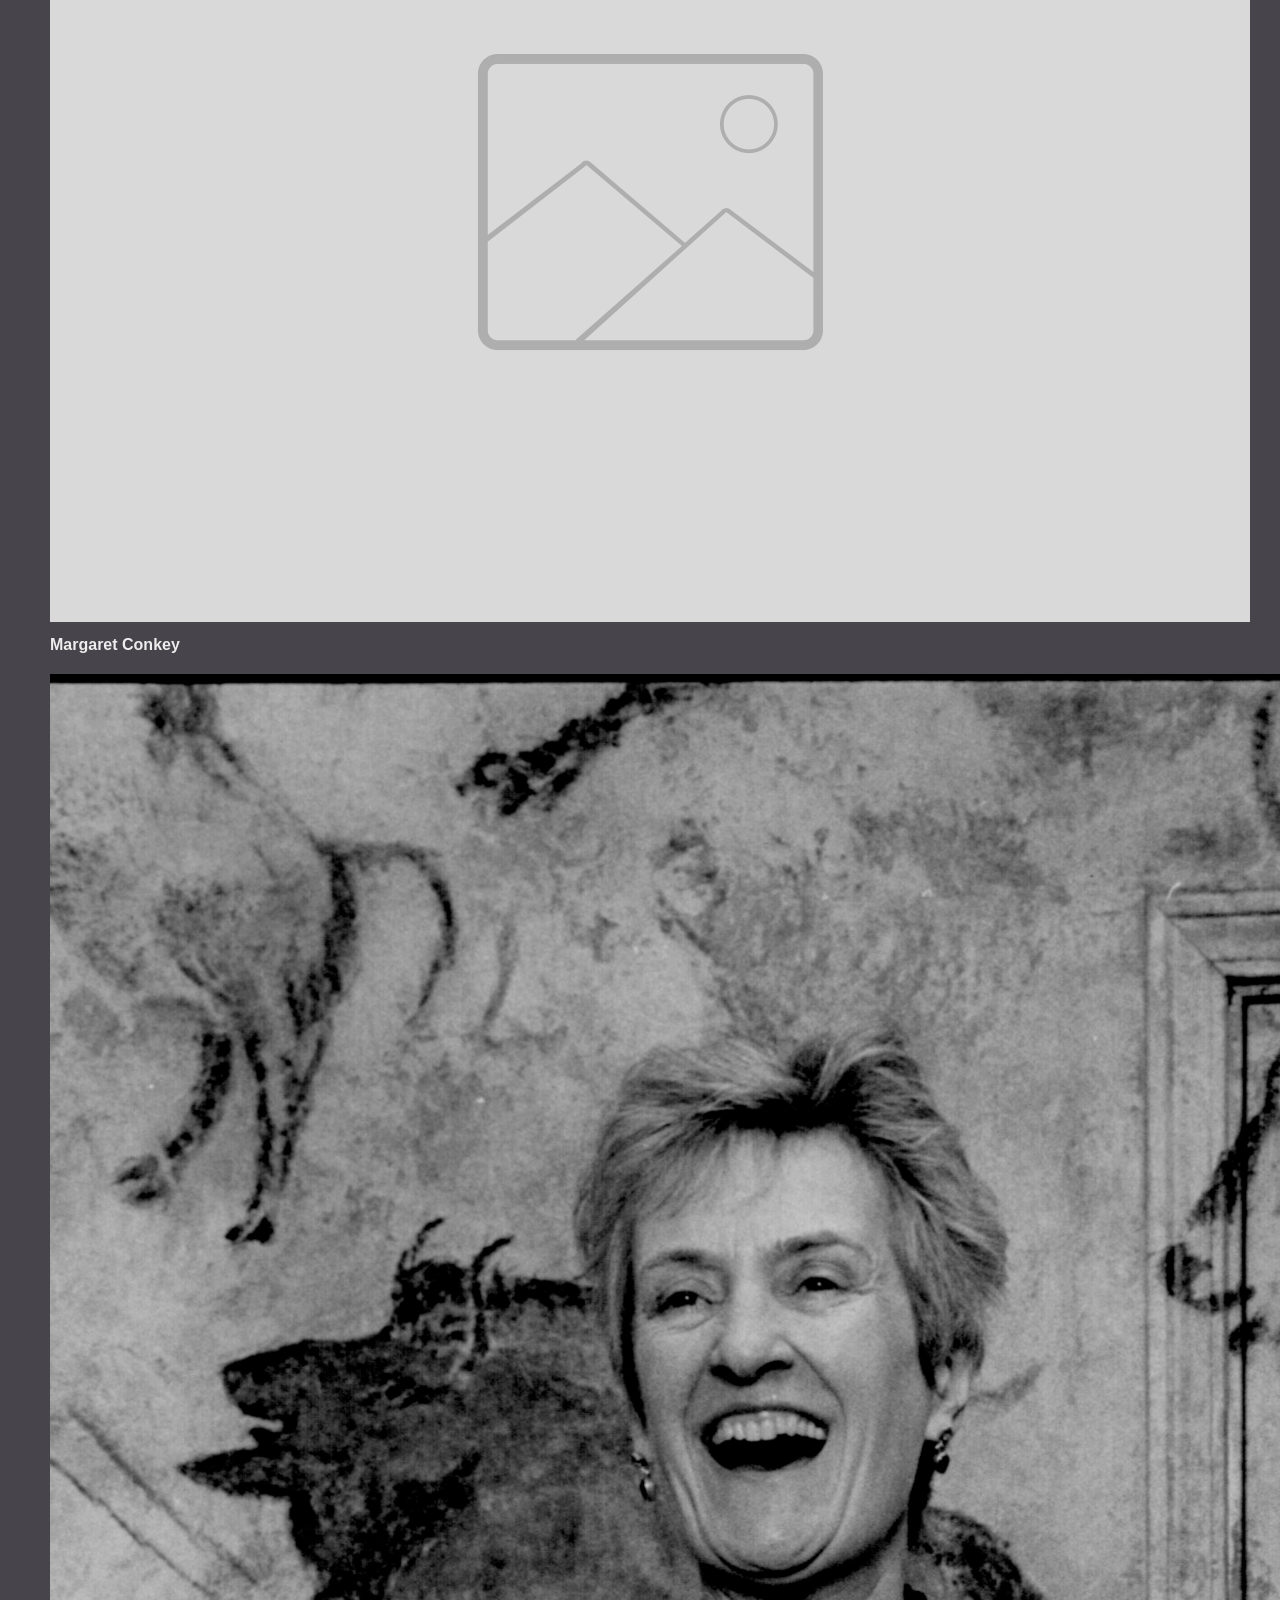
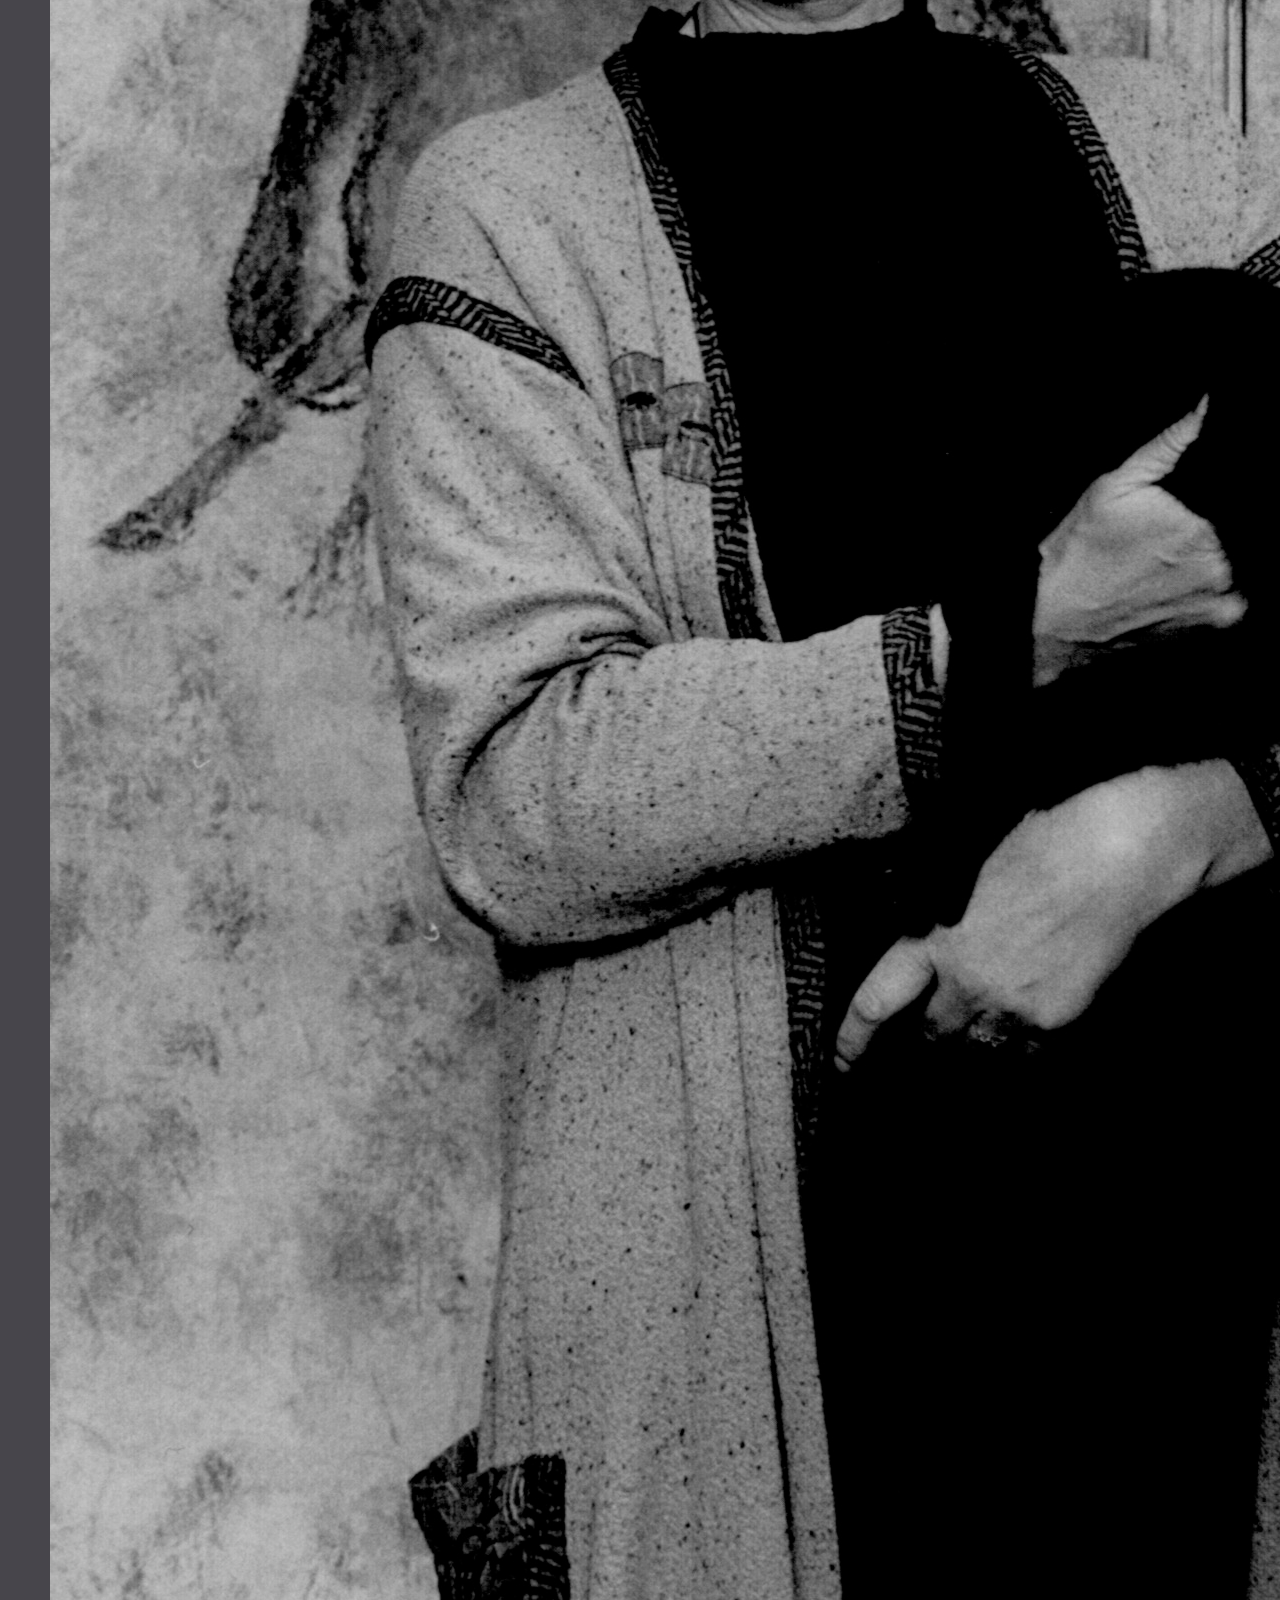
==== commit 04925c2a: "merge student work to index.html" ====
--- a/index.html
+++ b/index.html
@@ -1,276 +1,294 @@
-<!doctype html>
-<html>
-<head>
-    <meta charset="utf-8">
-    <meta name="keywords" content="">
-    <meta name="description" content="">
-    <link rel="shortcut icon" type="image/png" href="favicon.png" />
-    <meta name="viewport" content="width=device-width, initial-scale=1, user-scalable=0">
-    <link rel="stylesheet" type="text/css" href="./css/bootstrap.css">
-    <link rel="stylesheet" id="ppstyle" type="text/css" href="style.css">
-    <link rel='stylesheet' href='./css/font-awesome.min.css'/><link href='http://fonts.googleapis.com/css?family=Lato:100,300,400,700,900&subset=latin,latin-ext' rel='stylesheet' type='text/css'>
-    <script src="./js/jquery-2.1.0.min.js"></script>
-    <script src="./js/bootstrap.js"></script>
-    <script src="./js/blocs.js"></script>
-    
-    <title></title>
-</head>
-<body>
-<!-- Main container -->
-<div class="page-container">
-    -<!-- Hero Bloc -->-<div id="hero-bloc" class="bloc hero bgc-white bg-9690909754-19966c041a-o d-bloc">
-	<div class="container bloc-sm hero-nav">
-		<nav class="navbar row">
-			<div class="navbar-header">
-				<a class="navbar-brand" href="."><img src="img/DEoA_logo.png?timestamp=1456510003840" alt="logo" /></a>
-				<button id="nav-toggle" type="button" class="ui-navbar-toggle navbar-toggle" data-toggle="collapse" data-target=".navbar-1">
-					<span class="sr-only">Toggle navigation</span><span class="icon-bar"></span><span class="icon-bar"></span><span class="icon-bar"></span>
-				</button>
-			</div>
-			<div class="collapse navbar-collapse navbar-1">
-				<ul class="site-navigation nav navbar-nav pull-right">
-					<li>
-						<a href="." class="ltc-white">Home</a>
-					</li>
-					<li>
-						<a href="about.html" class="ltc-white">About the Project</a>
-					</li>
-				</ul>
-			</div>
-		</nav>
-	</div>
-	<div class="v-center">
-		<div class="vc-content row">
-			<div class="col-sm-12">
-				<h1 class=" text-center sm-shadow">
-					Digital Encyclopedia of Archaeologists
-				</h1>
-				<h3 class=" text-center mg-lg">
-					Collaboratively built by students in the Spring 2016 ANP203: Intro to Archaeology (Honors) class at Michigan State University, the DEoA explores and celebrates the rich history of archaeology through its practitioners
-				</h3>
-			</div>
-		</div><a id="scroll-hero" class="btn-dwn" href="#"><span class="fa fa-chevron-down"></span></a>
-	</div>
-</div>-<!-- Hero Bloc END -->--<!-- bloc-2 -->-<div class="bloc bgc-outer-space d-bloc" id="bloc-2">
-	<div class="container bloc-lg">
-		<div class="row voffset">
-			<div class="col-sm-3">
-				<a href="http://msu.edu" data-caption="Image description"><img src="img/placeholder-image.png" class="img-responsive" /></a>
-				<h4 class="mg-md ">
-					Archaeologist&rsquo;s Name
-				</h4>
-			</div>
-			<div class="col-sm-3">
-				<a href="http://msu.edu"><img src="img/placeholder-image.png" class="img-responsive" /></a>
-				<h4 class="mg-md ">
-					Archaeologist&rsquo;s Name
-				</h4>
-			</div>
-			<div class="col-sm-3">
-				<a href="http://msu.edu"><img src="img/placeholder-image.png" class="img-responsive" /></a>
-				<h4 class="mg-md ">
-					Archaeologist&rsquo;s Name
-				</h4>
-			</div>
-			<div class="col-sm-3">
-				<a href="http://msu.edu"><img src="img/placeholder-image.png" class="img-responsive" /></a>
-				<h4 class="mg-md ">
-					Archaeologist&rsquo;s Name
-				</h4>
-			</div>
-		</div>
-		<div class="row voffset">
-			<div class="col-sm-3">
-				<a href="http://msu.edu" data-caption="Image description"><img src="img/placeholder-image.png" class="img-responsive" /></a>
-				<h4 class="mg-md ">
-					Archaeologist&rsquo;s Name
-				</h4>
-			</div>
-			<div class="col-sm-3">
-				<a href="http://msu.edu"><img src="img/placeholder-image.png" class="img-responsive" /></a>
-				<h4 class="mg-md ">
-					Archaeologist&rsquo;s Name
-				</h4>
-			</div>
-			<div class="col-sm-3">
-				<a href="http://msu.edu"><img src="img/placeholder-image.png" class="img-responsive" /></a>
-				<h4 class="mg-md ">
-					Archaeologist&rsquo;s Name
-				</h4>
-			</div>
-			<div class="col-sm-3">
-				<a href="http://msu.edu"><img src="img/placeholder-image.png" class="img-responsive" /></a>
-				<h4 class="mg-md ">
-					Archaeologist&rsquo;s Name
-				</h4>
-			</div>
-		</div>
-		<div class="row voffset">
-			<div class="col-sm-3">
-				<a href="http://msu.edu" data-caption="Image description"><img src="img/placeholder-image.png" class="img-responsive" /></a>
-				<h4 class="mg-md ">
-					Archaeologist&rsquo;s Name
-				</h4>
-			</div>
-			<div class="col-sm-3">
-				<a href="http://msu.edu"><img src="img/placeholder-image.png" class="img-responsive" /></a>
-				<h4 class="mg-md ">
-					Archaeologist&rsquo;s Name
-				</h4>
-			</div>
-			<div class="col-sm-3">
-				<a href="http://msu.edu"><img src="img/placeholder-image.png" class="img-responsive" /></a>
-				<h4 class="mg-md ">
-					Archaeologist&rsquo;s Name
-				</h4>
-			</div>
-			<div class="col-sm-3">
-				<a href="http://msu.edu"><img src="img/placeholder-image.png" class="img-responsive" /></a>
-				<h4 class="mg-md ">
-					Archaeologist&rsquo;s Name
-				</h4>
-			</div>
-		</div>
-		<div class="row voffset">
-			<div class="col-sm-3">
-				<a href="http://msu.edu" data-caption="Image description"><img src="img/placeholder-image.png" class="img-responsive" /></a>
-				<h4 class="mg-md ">
-					Archaeologist&rsquo;s Name
-				</h4>
-			</div>
-			<div class="col-sm-3">
-				<a href="http://msu.edu"><img src="img/placeholder-image.png" class="img-responsive" /></a>
-				<h4 class="mg-md ">
-					Archaeologist&rsquo;s Name
-				</h4>
-			</div>
-			<div class="col-sm-3">
-				<a href="http://msu.edu"><img src="img/placeholder-image.png" class="img-responsive" /></a>
-				<h4 class="mg-md ">
-					Archaeologist&rsquo;s Name
-				</h4>
-			</div>
-			<div class="col-sm-3">
-				<a href="http://msu.edu"><img src="img/placeholder-image.png" class="img-responsive" /></a>
-				<h4 class="mg-md ">
-					Archaeologist&rsquo;s Name
-				</h4>
-			</div>
-		</div>
-		<div class="row voffset">
-			<div class="col-sm-3">
-				<a href="http://msu.edu" data-caption="Image description"><img src="img/placeholder-image.png" class="img-responsive" /></a>
-				<h4 class="mg-md ">
-					Archaeologist&rsquo;s Name
-				</h4>
-			</div>
-			<div class="col-sm-3">
-				<a href="http://msu.edu"><img src="img/placeholder-image.png" class="img-responsive" /></a>
-				<h4 class="mg-md ">
-					Archaeologist&rsquo;s Name
-				</h4>
-			</div>
-			<div class="col-sm-3">
-				<a href="http://msu.edu"><img src="img/placeholder-image.png" class="img-responsive" /></a>
-				<h4 class="mg-md ">
-					Archaeologist&rsquo;s Name
-				</h4>
-			</div>
-			<div class="col-sm-3">
-				<a href="http://msu.edu"><img src="img/placeholder-image.png" class="img-responsive" /></a>
-				<h4 class="mg-md ">
-					Archaeologist&rsquo;s Name
-				</h4>
-			</div>
-		</div>
-		<div class="row voffset">
-			<div class="col-sm-3">
-				<a href="http://msu.edu" data-caption="Image description"><img src="img/placeholder-image.png" class="img-responsive" /></a>
-				<h4 class="mg-md ">
-					Archaeologist&rsquo;s Name
-				</h4>
-			</div>
-			<div class="col-sm-3">
-				<a href="http://msu.edu"><img src="img/placeholder-image.png" class="img-responsive" /></a>
-				<h4 class="mg-md ">
-					Archaeologist&rsquo;s Name
-				</h4>
-			</div>
-			<div class="col-sm-3">
-				<a href="http://msu.edu"><img src="img/placeholder-image.png" class="img-responsive" /></a>
-				<h4 class="mg-md ">
-					Archaeologist&rsquo;s Name
-				</h4>
-			</div>
-			<div class="col-sm-3">
-				<a href="http://msu.edu"><img src="img/placeholder-image.png" class="img-responsive" /></a>
-				<h4 class="mg-md ">
-					Archaeologist&rsquo;s Name
-				</h4>
-			</div>
-		</div>
-		<div class="row voffset">
-			<div class="col-sm-3">
-				<a href="http://msu.edu" data-caption="Image description"><img src="img/placeholder-image.png" class="img-responsive" /></a>
-				<h4 class="mg-md ">
-					Archaeologist&rsquo;s Name
-				</h4>
-			</div>
-			<div class="col-sm-3">
-				<a href="http://msu.edu"><img src="img/placeholder-image.png" class="img-responsive" /></a>
-				<h4 class="mg-md ">
-					Archaeologist&rsquo;s Name
-				</h4>
-			</div>
-			<div class="col-sm-3">
-				<a href="http://msu.edu"><img src="img/placeholder-image.png" class="img-responsive" /></a>
-				<h4 class="mg-md ">
-					Archaeologist&rsquo;s Name
-				</h4>
-			</div>
-			<div class="col-sm-3">
-				<a href="http://msu.edu"><img src="img/placeholder-image.png" class="img-responsive" /></a>
-				<h4 class="mg-md ">
-					Archaeologist&rsquo;s Name
-				</h4>
-			</div>
-		</div>
-	</div>
-</div>-<!-- bloc-2 END -->--<!-- ScrollToTop Button -->-<a class="bloc-button btn btn-d scrollToTop" onclick="scrollToTarget('1')"><span class="fa fa-chevron-up"></span></a>-<!-- ScrollToTop Button END-->---<!-- Footer - bloc-4 -->-<div class="bloc bgc-white l-bloc" id="bloc-4">
-	<div class="container bloc-lg">
-		<div class="row">
-			<div class="col-sm-6">
-				<img src="img/New%20Department%20Logo.png" class="img-responsive center-block" />
-			</div>
-			<div class="col-sm-6">
-				<img src="img/LEADR-LOGO-10-300x84.png" class="img-responsive center-block mg-lg" />
-			</div>
-		</div>
-	</div>
-</div>+<!doctype html>
+<html>
+<head>
+    <meta charset="utf-8">
+    <meta name="keywords" content="">
+    <meta name="description" content="">
+    <link rel="shortcut icon" type="image/png" href="favicon.png" />
+    <meta name="viewport" content="width=device-width, initial-scale=1, user-scalable=0">
+    <link rel="stylesheet" type="text/css" href="./css/bootstrap.css">
+    <link rel="stylesheet" id="ppstyle" type="text/css" href="style.css">
+    <link rel='stylesheet' href='./css/font-awesome.min.css'/><link href='http://fonts.googleapis.com/css?family=Lato:100,300,400,700,900&subset=latin,latin-ext' rel='stylesheet' type='text/css'>
+    <script src="./js/jquery-2.1.0.min.js"></script>
+    <script src="./js/bootstrap.js"></script>
+    <script src="./js/blocs.js"></script>
+    
+    <title>DEoA - Home</title>
+</head>
+<body>
+<!-- Main container -->
+<div class="page-container">
+    
+<!-- Hero Bloc -->
+<div id="hero-bloc" class="bloc hero bgc-white bg-9690909754-19966c041a-o d-bloc">
+	<div class="container bloc-sm hero-nav">
+		<nav class="navbar row">
+			<div class="navbar-header">
+				<a class="navbar-brand" href="."><img src="img/DEoA_logo.png?timestamp=1456510003840" alt="logo" /></a>
+				<button id="nav-toggle" type="button" class="ui-navbar-toggle navbar-toggle" data-toggle="collapse" data-target=".navbar-1">
+					<span class="sr-only">Toggle navigation</span><span class="icon-bar"></span><span class="icon-bar"></span><span class="icon-bar"></span>
+				</button>
+			</div>
+			<div class="collapse navbar-collapse navbar-1">
+				<ul class="site-navigation nav navbar-nav pull-right">
+					<li>
+						<a href="." class="ltc-white">Home</a>
+					</li>
+					<li>
+						<a href="about.html" class="ltc-white">About the Project</a>
+					</li>
+					<li>
+						<a href="tutorial.html" class="ltc-white">GitHub Tutorial</a>
+					</li>
+				</ul>
+			</div>
+		</nav>
+	</div>
+	<div class="v-center">
+		<div class="vc-content row">
+			<div class="col-sm-12">
+				<h1 class=" text-center sm-shadow">
+					Digital Encyclopedia of Archaeologists
+				</h1>
+				<h3 class=" text-center mg-lg">
+					Collaboratively built by students in the Spring 2016 ANP203: Intro to Archaeology (Honors) class at Michigan State University, the DEoA explores and celebrates the rich history of archaeology through its practitioners
+				</h3>
+			</div>
+		</div><a id="scroll-hero" class="btn-dwn" href="#"><span class="fa fa-chevron-down"></span></a>
+	</div>
+</div>
+<!-- Hero Bloc END -->
+
+<!-- bloc-2 -->
+<div class="bloc bgc-outer-space d-bloc" id="bloc-2">
+	<div class="container bloc-lg">
+		<div class="row voffset">
+			<div class="col-sm-3">
+				<a href="al-assad/al-assad.html" data-caption="Khaled al-Assad"><img src="al-assad/images/al-assad.jpg" class="img-responsive" /></a>
+				<h4 class="mg-md ">
+					Khaled al-Assad
+				</h4>
+			</div>
+			<div class="col-sm-3">
+				<a href="perthes/perthes.html" data-caption="Jacques de Perthes"><img src="perthes/images/perthes.jpg" class="img-responsive" /></a>
+				<h4 class="mg-md ">
+					Jacques de Perthes
+				</h4>
+			</div>
+			<div class="col-sm-3">
+				<a href="fagan/fagan.html" data-caption="Brian Fagan"><img src="fagan/images/brian_fagan.jpg" class="img-responsive" /></a>
+				<h4 class="mg-md ">
+					Brian Fagan
+				</h4>
+			</div>
+			<div class="col-sm-3">
+				<a href="dibble/dibble.html" data-caption="Harold Dibble"><img src="dibble/images/dibble.jpg" class="img-responsive" /></a>
+				<h4 class="mg-md ">
+					Harold Dibble
+				</h4>
+			</div>
+		</div>
+		<div class="row voffset">
+			<div class="col-sm-3">
+				<a href="wendorf/wendorf.html" data-caption="Fred Wendorf"><img src="wendorf/images/wendorf.jpg" class="img-responsive" /></a>
+				<h4 class="mg-md ">
+					Fred Wendorf
+				</h4>
+			</div>
+			<div class="col-sm-3">
+				<a href="petrie/petrie.html" data-caption="Flinders Petrie"><img src="petrie/images/petrie.jpg" class="img-responsive" /></a>
+				<h4 class="mg-md ">
+					Flinders Petrie
+				</h4>
+			</div>
+			<div class="col-sm-3">
+				<a href="hodder/hodder.html" data-caption="Ian Hodder"><img src="hodder/images/hodder1.jpg" class="img-responsive" /></a>
+				<h4 class="mg-md ">
+					Ian Hodder
+				</h4>
+			</div>
+			<div class="col-sm-3">
+				<a href="binford/binford.html" data-caption="Lewis Binford"><img src="binford/images/binford.jpg" class="img-responsive" /></a>
+				<h4 class="mg-md ">
+					Lewis Binford
+				</h4>
+			</div>
+		</div>
+		<div class="row voffset">
+			<div class="col-sm-3">
+				<a href="garrod/garrod.html" data-caption="Dorothy Garrod"><img src="garrod/images/garrod_main.jpg" class="img-responsive" /></a>
+				<h4 class="mg-md ">
+					Dorothy Garrod
+				</h4>
+			</div>
+			<div class="col-sm-3">
+				<a href="bell/bell.html" data-caption="Gertrude Bell"><img src="bell/images/bell.jpg" class="img-responsive" /></a>
+				<h4 class="mg-md ">
+					Gertrude Bell
+				</h4>
+			</div>
+			<div class="col-sm-3">
+				<a href="watson/watson.html" data-caption="Patty Jo Watson"><img src="watson/images/watson.jpg" class="img-responsive" /></a>
+				<h4 class="mg-md ">
+					Patty Jo Watson
+				</h4>
+			</div>
+			<div class="col-sm-3">
+				<a href="fox/fox.html" data-caption="Lady Aileen Fox"><img src="fox/images/fox.jpg" class="img-responsive" /></a>
+				<h4 class="mg-md ">
+					Lady Aileen Fox
+				</h4>
+			</div>
+		</div>
+		<div class="row voffset">
+			<div class="col-sm-3">
+				<a href="woolley/woolley.html" data-caption="Leonard Woolley"><img src="woolley/images/woolley.jpg" class="img-responsive" /></a>
+				<h4 class="mg-md ">
+					Leonard Woolley
+				</h4>
+			</div>
+			<div class="col-sm-3">
+				<a href="wiley/wiley.html" data-caption="Gordon Willey"><img src="wiley/images/WILLEY.jpg" class="img-responsive" /></a>
+				<h4 class="mg-md ">
+					Gordon Willey
+				</h4>
+			</div>
+			<div class="col-sm-3">
+				<a href="chang/chang.html" data-caption="Kwang Chih Chang"><img src="chang/images/chang.jpg" class="img-responsive" /></a>
+				<h4 class="mg-md ">
+					Kwang Chih Chang
+				</h4>
+			</div>
+			<div class="col-sm-3">
+				<a href="kenyon/kenyon.html" data-caption="Kathleen Kenyon"><img src="kenyon/images/kathleen-kenyon-site.jpg" class="img-responsive" /></a>
+				<h4 class="mg-md ">
+					Kathleen Kenyon
+				</h4>
+			</div>
+		</div>
+		<div class="row voffset">
+			<div class="col-sm-3">
+				<a href="demarest/demarest.html" data-caption="Arthur Demarest"><img src="demarest/images/demarest.jpg" class="img-responsive" /></a>
+				<h4 class="mg-md ">
+					Arthur Demarest
+				</h4>
+			</div>
+			<div class="col-sm-3">
+				<a href="deetz/deetz.html" data-caption="James Deetz"><img src="deetz/images/deetz.jpg" class="img-responsive" /></a>
+				<h4 class="mg-md ">
+					James Deetz
+				</h4>
+			</div>
+			<div class="col-sm-3">
+				<a href="bass/bass.html" data-caption="George Bass"><img src="bass/images/bass.jpg" class="img-responsive" /></a>
+				<h4 class="mg-md ">
+					George Bass
+				</h4>
+			</div>
+			<div class="col-sm-3">
+				<a href="struever/struever.html" data-caption="Stuart Struever"><img src="struever/struever/struever-image.jpg" class="img-responsive" /></a>
+				<h4 class="mg-md ">
+					Stuart Struever
+				</h4>
+			</div>
+		</div>
+		<div class="row voffset">
+			<div class="col-sm-3">
+				<a href="conkey/conkey.html" data-caption="Margaret Conkey"><img src="img/placeholder-image.png" class="img-responsive" /></a>
+				<h4 class="mg-md ">
+					Margaret Conkey
+				</h4>
+			</div>
+			<div class="col-sm-3">
+				<a href="tringham/tringham.html" data-caption="Ruth Tringham"><img src="tringham/images/tringham.jpg" class="img-responsive" /></a>
+				<h4 class="mg-md ">
+					Ruth Tringham
+				</h4>
+			</div>
+			<div class="col-sm-3">
+				<a href="kidder/kidder.html" data-caption="Alfred Kidder"><img src="kidder/images/kidder.PNG" class="img-responsive" /></a>
+				<h4 class="mg-md ">
+					Alfred Kidder
+				</h4>
+			</div>
+			<div class="col-sm-3">
+				<a href="leakey/leakey.html" data-caption="Mary Leakey"><img src="leakey/images/leakey.jpg" class="img-responsive" /></a>
+				<h4 class="mg-md ">
+					Mary Leakey
+				</h4>
+			</div>
+		</div>
+		<div class="row voffset">
+			<div class="col-sm-3">
+				<a href="braidwood/braidwood.html" data-caption="Robert Braidwood"><img src="braidwood/images/braidwood.gif" class="img-responsive" /></a>
+				<h4 class="mg-md ">
+					Robert Braidwood
+				</h4>
+			</div>
+			<div class="col-sm-3">
+				<a href="evans/evans.html" data-caption="Arthur Evans"><img src="evans/images/evans.jpg" class="img-responsive" /></a>
+				<h4 class="mg-md ">
+					Arthur Evans
+				</h4>
+			</div>
+			<div class="col-sm-3">
+				<a href="caton-thompson/caton-thompson.html" data-caption="Gertrude Caton-Thompson"><img src="caton-thompson/images/caton-thompson.png" class="img-responsive" /></a>
+				<h4 class="mg-md ">
+					Gertrude Caton-Thompson
+				</h4>
+			</div>
+			<div class="col-sm-3">
+				<a href="garstang/garstang.html" data-caption="John Garstang"><img src="garstang/images/garstang.jpeg" class="img-responsive" /></a>
+				<h4 class="mg-md ">
+					John Garstang
+				</h4>
+			</div>
+		</div>
+		<div class="row voffset">
+			<div class="col-sm-3">
+				<a href="griffin/griffin.html" data-caption="James Griffin"><img src="griffin/images/griffin.jpg" class="img-responsive" /></a>
+				<h4 class="mg-md ">
+					James Griffin
+				</h4>
+			</div>
+			<div class="col-sm-3">
+				<a href="carr_frison/carr_frison.html" data-caption="George Frison"><img src="carr_frison/images/frison_george.jpg" class="img-responsive" /></a>
+				<h4 class="mg-md ">
+					George Frison
+				</h4>
+			</div>
+		</div>
+
+	</div>
+</div>
+<!-- bloc-2 END -->
+
+<!-- ScrollToTop Button -->
+<a class="bloc-button btn btn-d scrollToTop" onclick="scrollToTarget('1')"><span class="fa fa-chevron-up"></span></a>
+<!-- ScrollToTop Button END-->
+
+
+<!-- Footer - bloc-4 -->
+<div class="bloc bgc-white l-bloc" id="bloc-4">
+	<div class="container bloc-sm">
+		<div class="row">
+			<div class="col-sm-6">
+				<img src="img/New%20Department%20Logo.png" class="img-responsive center-block mg-sm" />
+			</div>
+			<div class="col-sm-6">
+				<img src="img/LEADR-LOGO-10-300x84.png" class="img-responsive center-block mg-sm" />
+			</div>
+		</div>
+	</div>
+</div>
 <!-- Footer - bloc-4 END -->
-</div>
-<!-- Main container END -->
-
-</body>
-    
-<!-- Google Analytics -->
-
-<!-- Google Analytics END -->
-
-</html>
+</div>
+<!-- Main container END -->
+
+</body>
+    
+<!-- Google Analytics -->
+
+<!-- Google Analytics END -->
+
+</html>
--- a/style.css
+++ b/style.css
@@ -588,4 +588,23 @@
     .video-bg-contianer{
         display:none;
     }
+}
+
+/* Custom CSS */
+
+.popover {
+	font-size: 12px;
+	color: #333;
+	line-height: 1.42857143;
+	letter-spacing: normal;
+	font-weight: normal;
+	width: 350px;
+}
+
+.d-bloc a {
+	color: #f6a941;
+}
+
+.d-bloc a:hover {
+	color: #f48f0b;
 }
